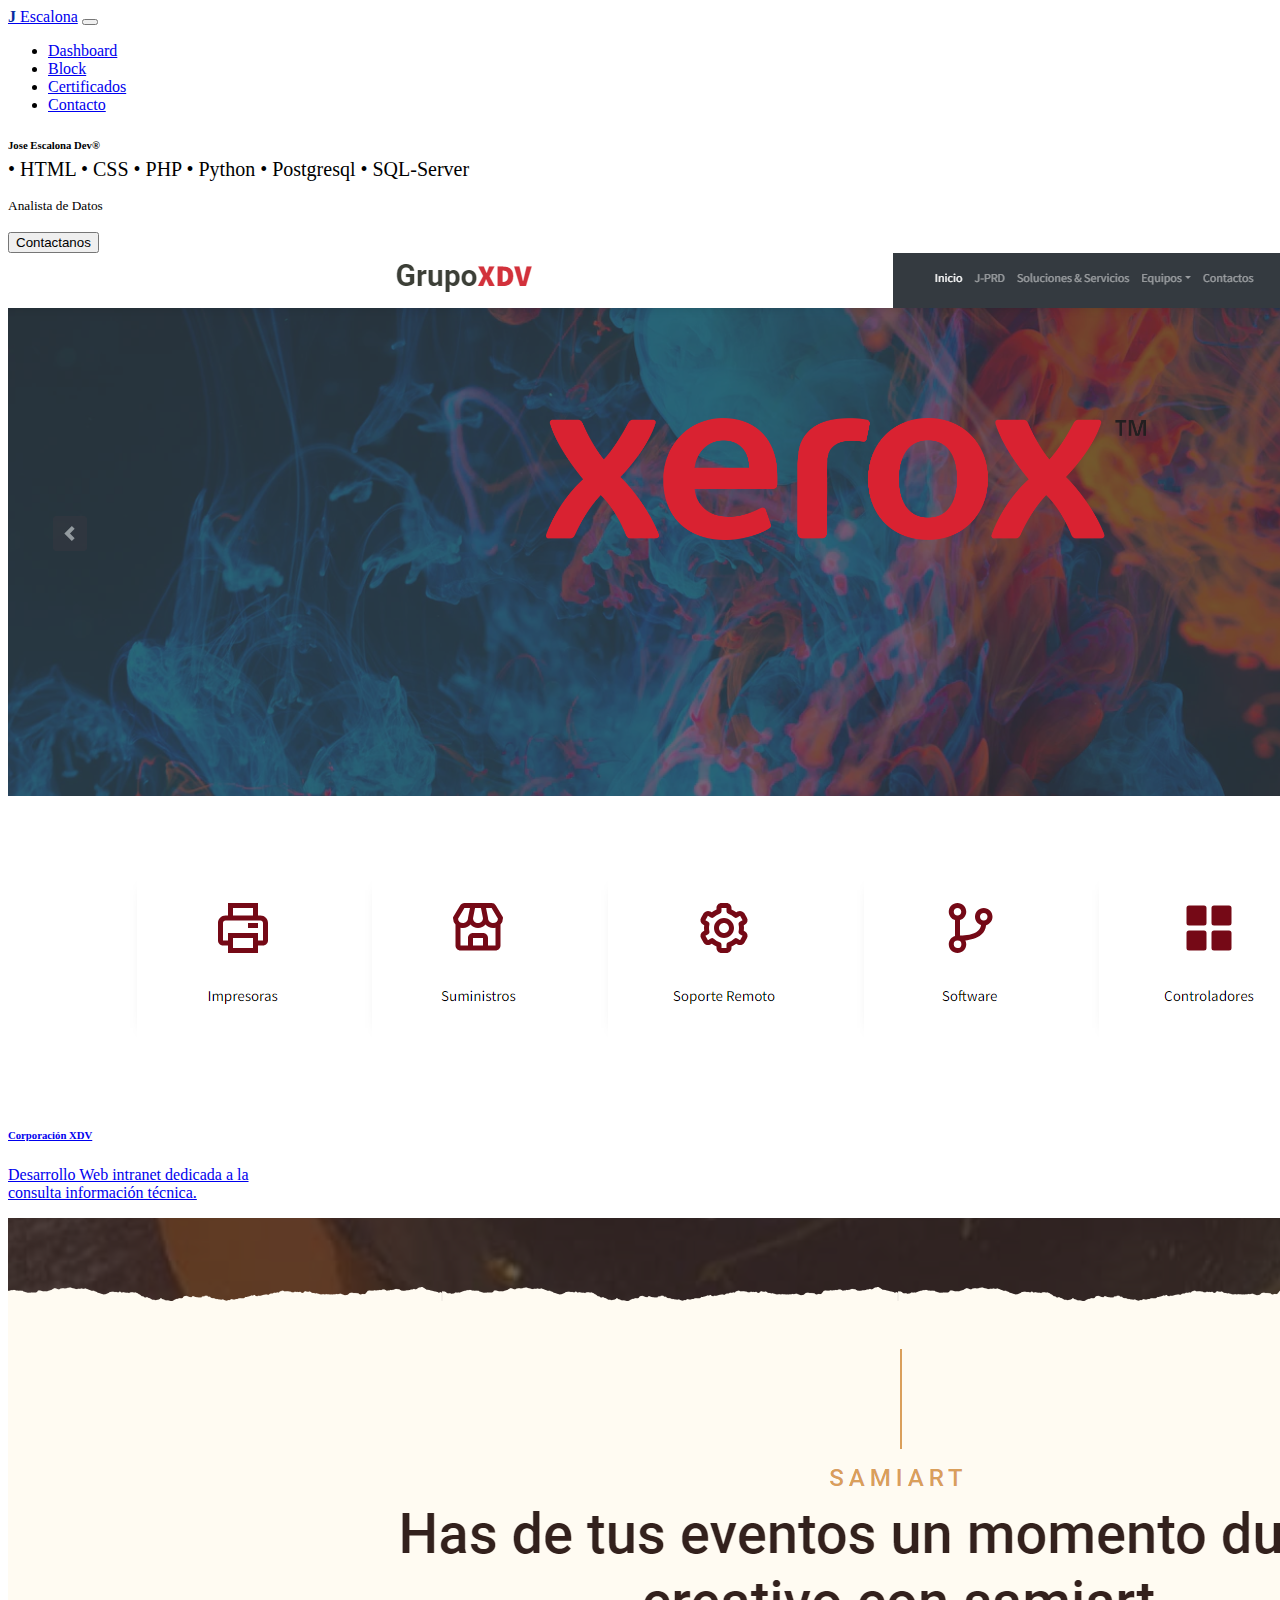
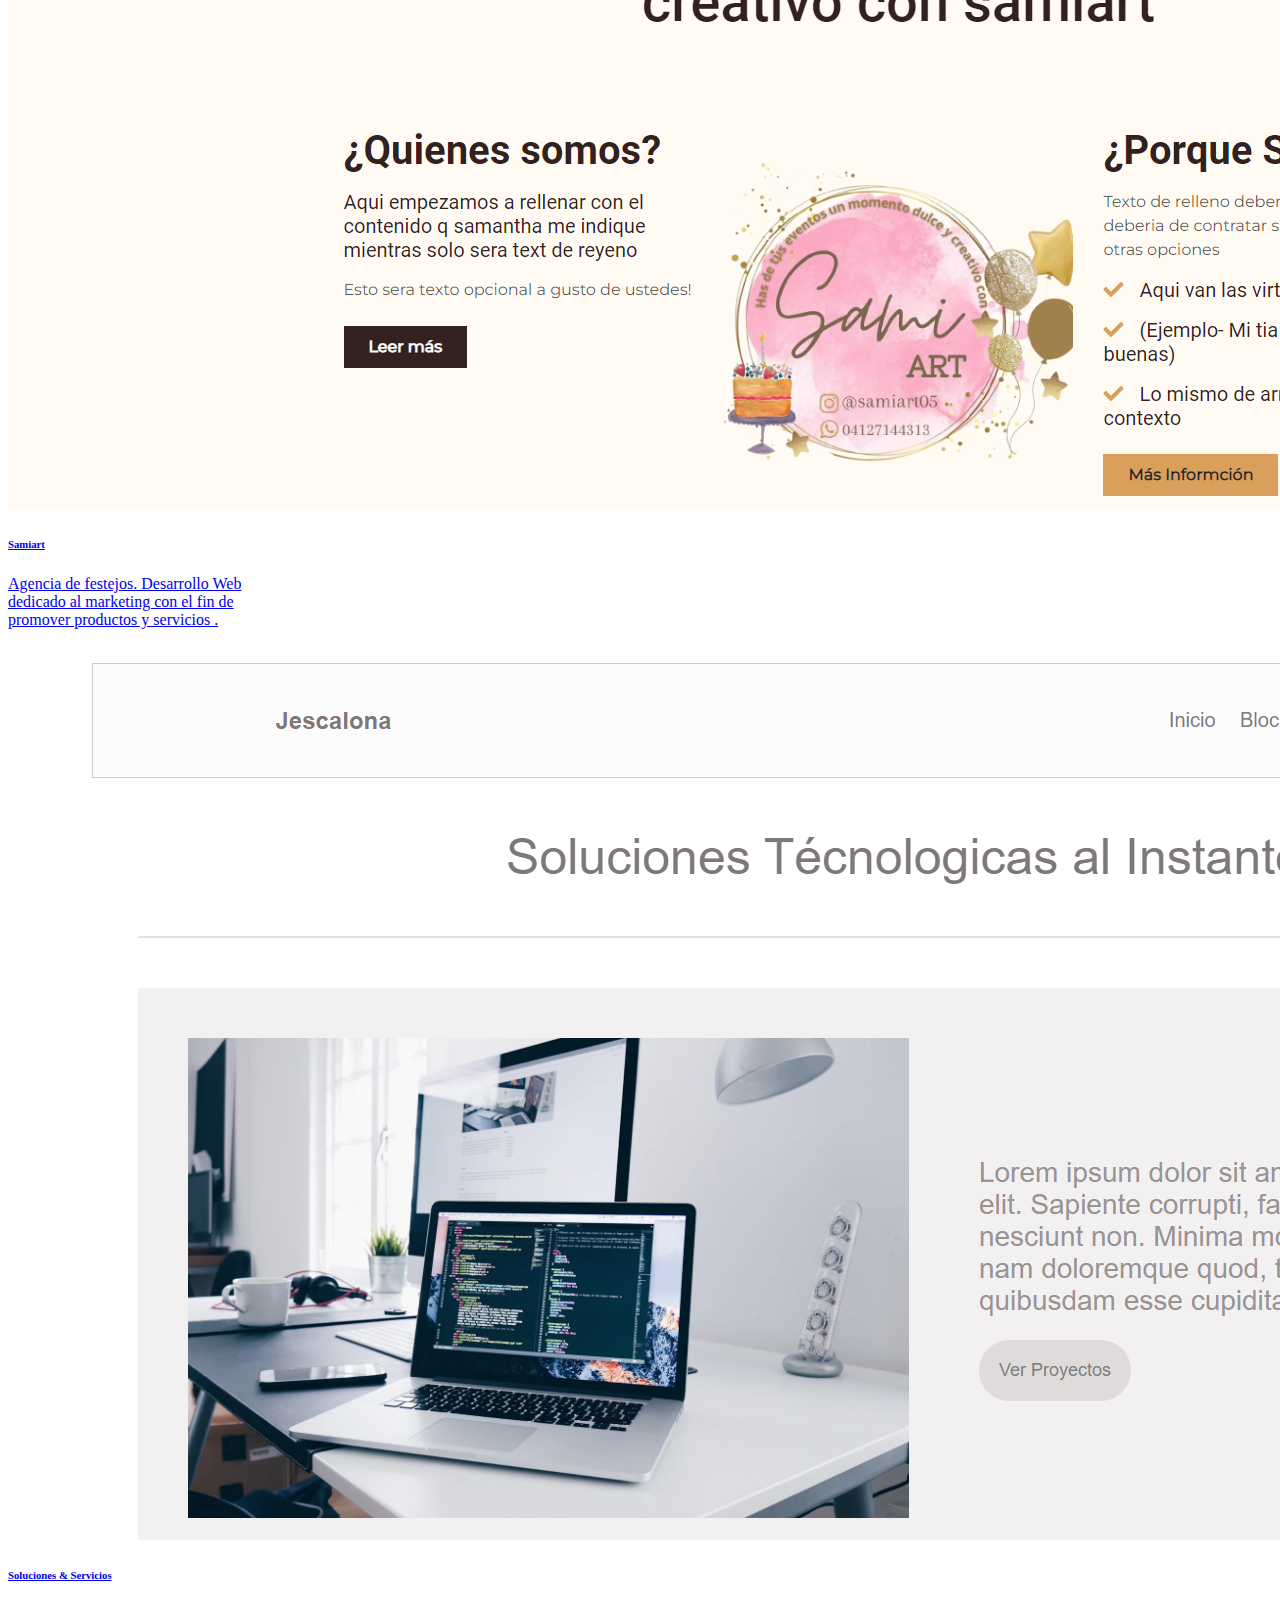
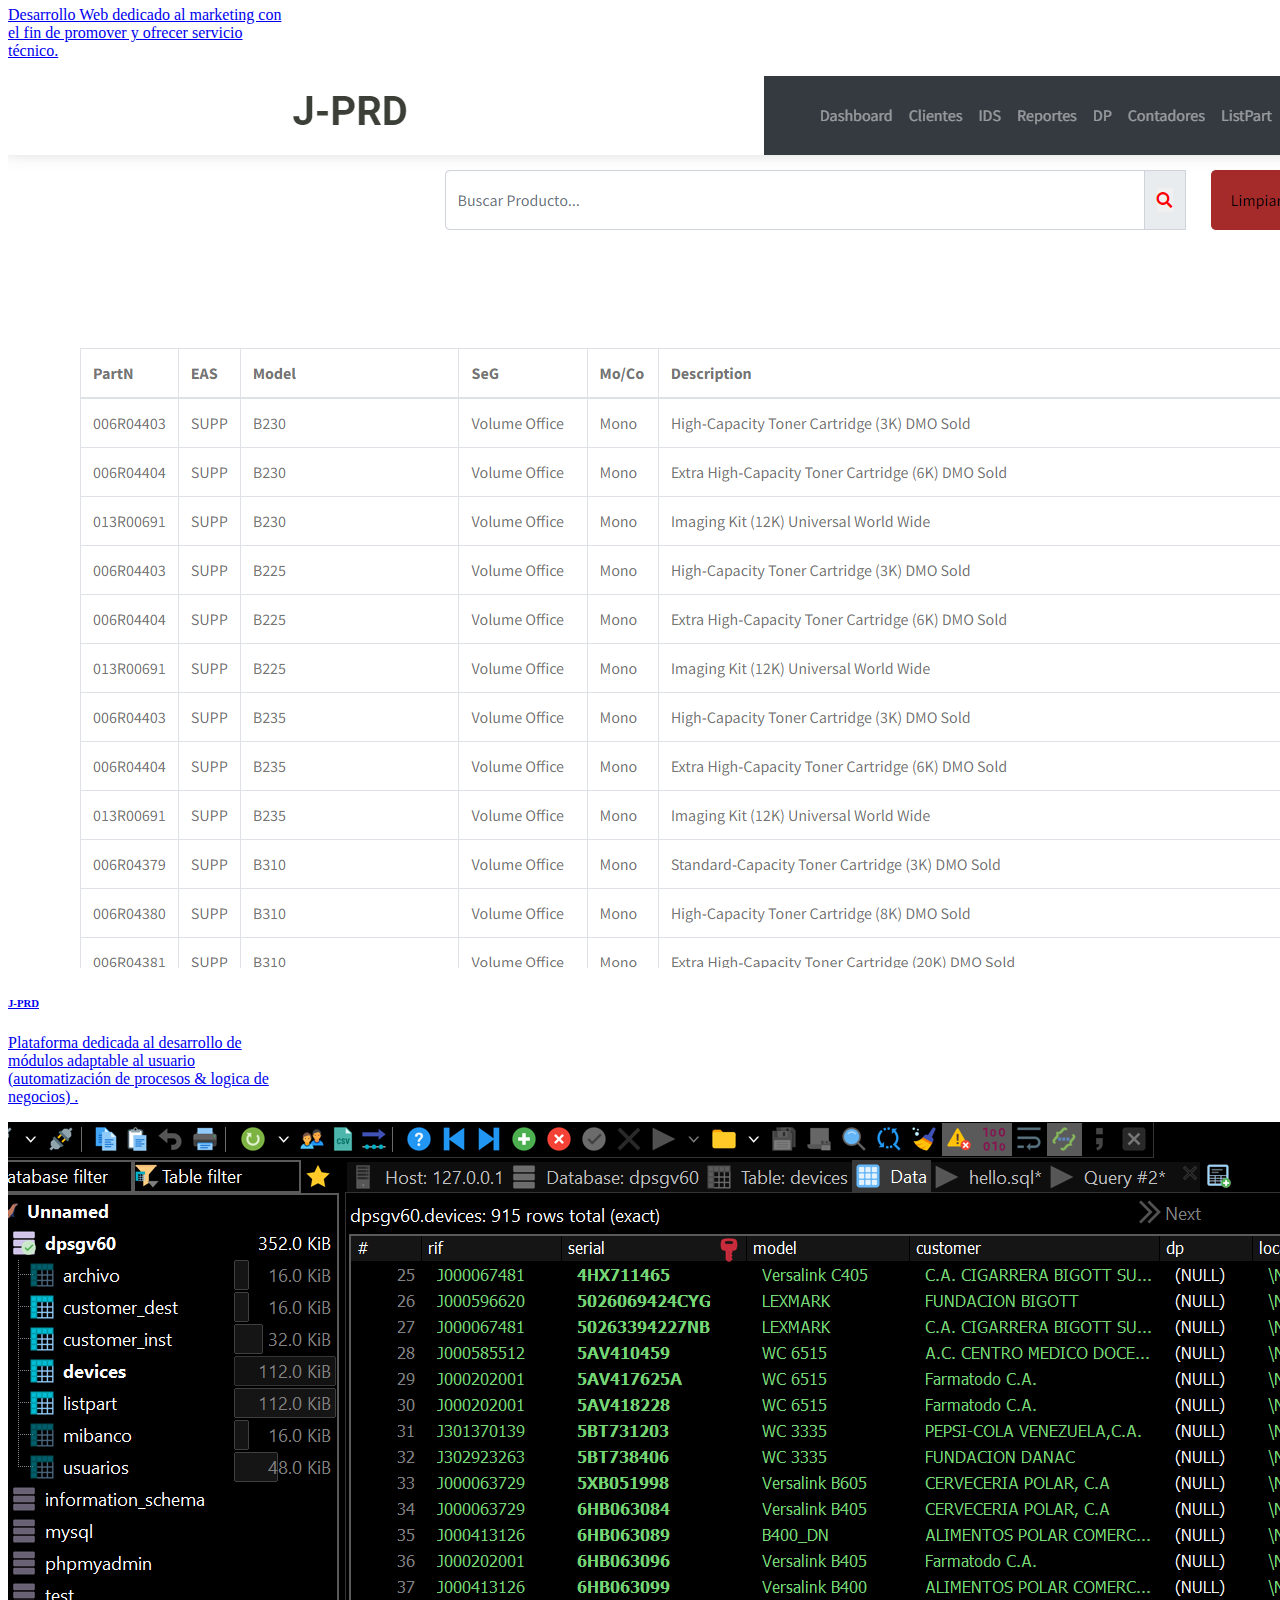
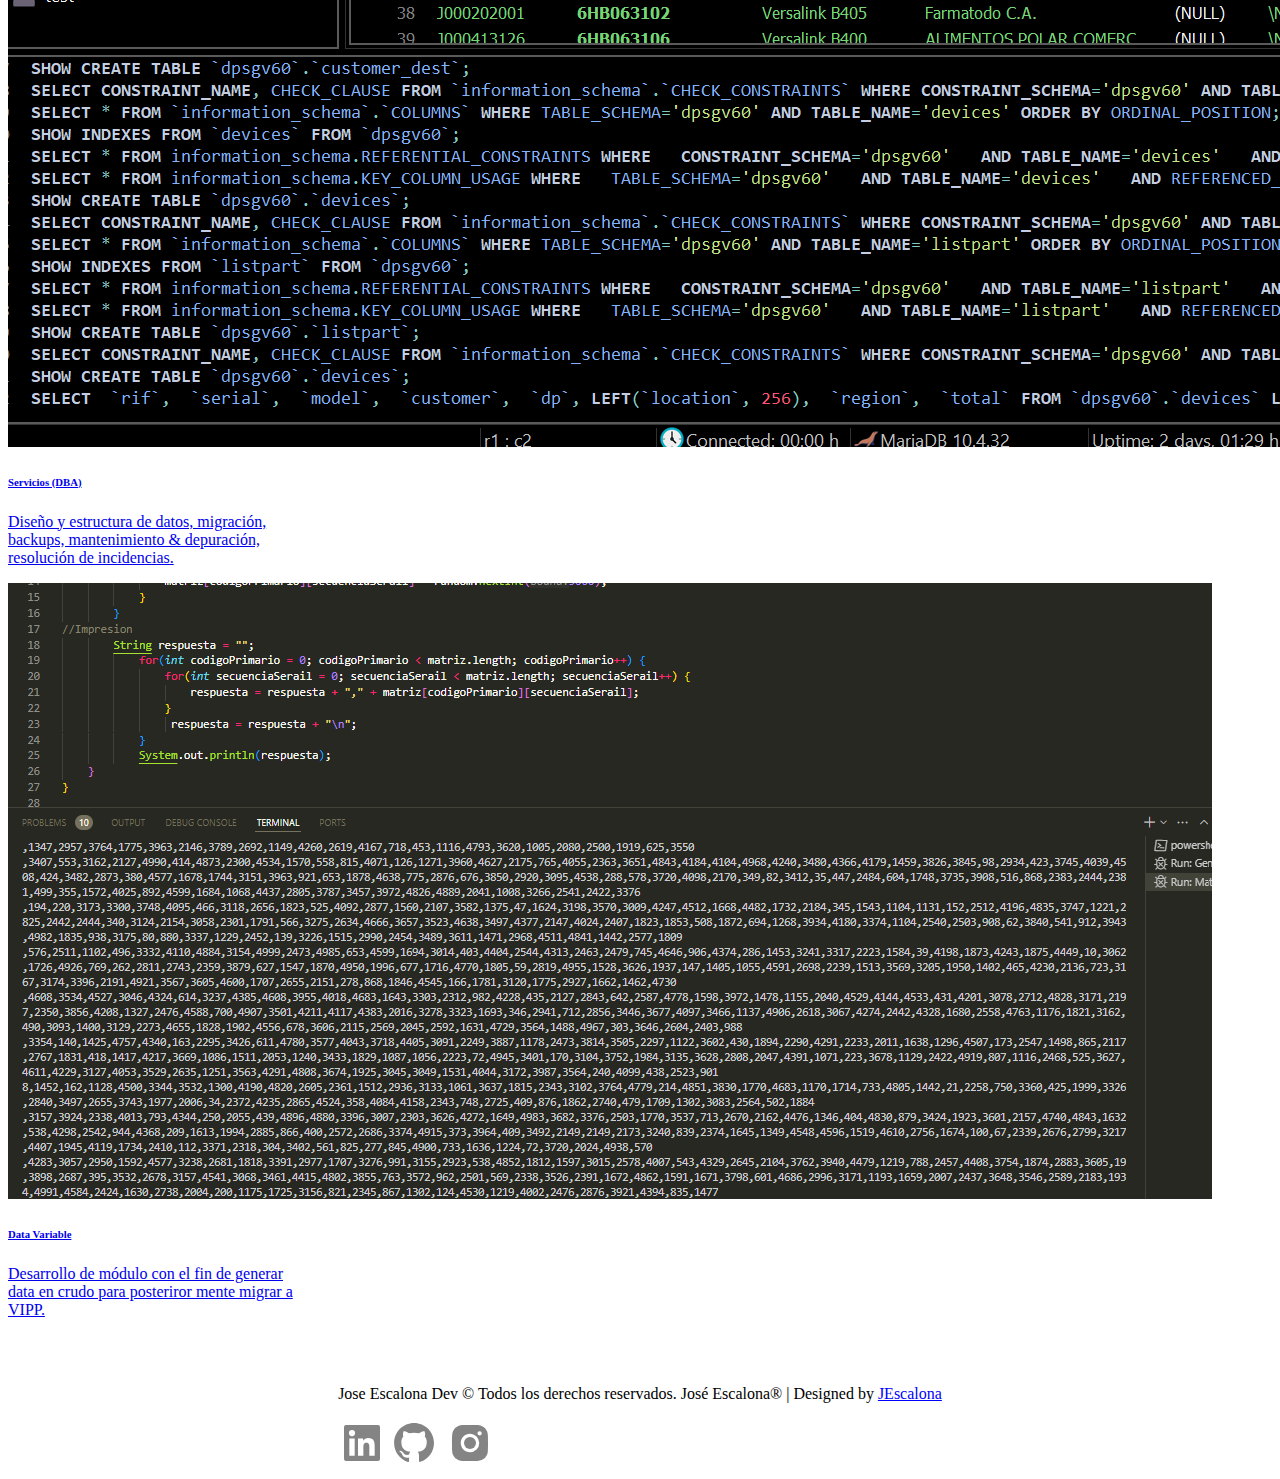
==== block.html @ 9c015386 "new" ====
<!DOCTYPE html>
<html lang="en">
<head>
    <meta charset="UTF-8">
    <meta name="viewport" content="width=device-width, initial-scale=1.0">
    <link href='https://unpkg.com/boxicons@2.1.4/css/boxicons.min.css' rel='stylesheet'>
    <link rel="stylesheet" href="/css/style.css">

    <title>Block</title>
</head>

<body data-spy="scroll" data-target=".navbar" data-offset="40" id="home">
    
        <!-- Page Navbar -->
        <nav id="scrollspy" class="navbar page-navbar navbar-light navbar-expand-md fixed-top" data-spy="affix" data-offset-top="20">
            <div class="container">
                <a class="navbar-brand" href="/index.html"><strong style="color: #082ca2;">J</strong> <span class="text-dark">Escalona</span></a>
                <button class="navbar-toggler" type="button" data-toggle="collapse" data-target="#navbarSupportedContent" aria-controls="navbarSupportedContent" aria-expanded="false" aria-label="Toggle navigation">
                    <span class="navbar-toggler-icon"></span>
                </button>

                <div class="collapse navbar-collapse" id="navbarSupportedContent">
                    <ul class="navbar-nav ml-auto">
                        <li class="nav-item">
                            <a class="nav-link" href="/index.html">Dashboard</a>
                        </li>
                        <li class="nav-item">
                            <a class="nav-link" href="/block.html">Block</a>
                        </li>
                        <li class="nav-item">
                            <a class="nav-link" href="certificados.html">Certificados</a>
                        </li>
                        <li class="nav-item">
                            <a class="nav-link" href="/contacto.php">Contacto</a>
                        </li>
                        
                    </ul>
                </div>
            </div>
        </nav><!-- End of Page Navbar -->   

        <!-- Page Header -->
        <header id="home" class="header">
            <div class="overlay"></div>
            <div class="header-content">
                <h6>Jose Escalona Dev®</h6> 
                <p style="font-size: 20px; margin-top: -18px; margin-bottom: 15px;">• HTML • CSS • PHP • Python • Postgresql • SQL-Server </p>
                    <small>Analista de Datos</small>
                    <br>
                    <br>
                <a href="/contacto.html"><button class="btn btn-outline-light">Contactanos</button></a>
            </div>      
        </header><!-- End of Page Header -->   




        <!--SATRT BLOCK-->
            <div class="container-block">
                <div class="container pt-5 pb-3">                    
                        <div class="row">

                        <div class="card" style="width: 18rem;">
                            <a href="/block/xdv-cor.html">
                                <img src="/IMG/xdv.png" class="card-img-top" alt="...">
                                <div class="card-body">
                                    <h6>Corporación XDV</h6>
                                    <p class="card-text">Desarrollo Web intranet dedicada a la consulta información  técnica. </p>
                                </div>
                            </a>
                        </div>

                        <div style="margin-left: 35px;" class="\t"></div>
                        
                        <div class="card" style="width: 18rem;">
                            <a href="/block/SAMIART.HTML">
                                <img src="/IMG/samiart.png" class="card-img-top" alt="...">
                                <div class="card-body">
                                    <h6>Samiart</h6>
                                    <p class="card-text">Agencia de festejos. Desarrollo Web dedicado al marketing con el fin de promover productos y servicios .</p>
                                </div>
                            </a>
                        </div>

                        <div style="margin-left: 35px;" class="\t"></div>

                        <div class="card" style="width: 18rem;">
                            <a href="/block/SS.html">
                                <img src="/IMG/SOLUCIONES.png" class="card-img-top" alt="...">
                                <div class="card-body">
                                    <h6>Soluciones & Servicios</h6>
                                    <p class="card-text">Desarrollo Web dedicado al marketing con el fin de promover y ofrecer servicio técnico.</p>
                                </div>
                            </a>
                        </div>

                        <div style="margin-left: 35px;" class="\t"></div>

                        <div class="mt-5">
                        <div class="card" style="width: 18rem;">
                            <a href="/block/J-PRD.HTML">
                                <img src="/IMG/j-prd.png" class="card-img-top" alt="...">
                                <div class="card-body">
                                    <h6>J-PRD</h6>
                                    <p class="card-text">Plataforma dedicada al desarrollo de módulos adaptable al usuario (automatización de procesos & logica de negocios) .</p>
                                </div>
                            </a>
                            </div>
                        </div>

                        <div style="margin-left: 35px;" class="\t"></div>
                        
                        <div class="mt-5">
                            <a href="/block/DBA.html">
                                <div class="card" style="width: 18rem;">
                                    <img src="/IMG/migracion-db.png" class="card-img-top" alt="...">
                                    <div class="card-body">
                                        <h6>Servicios (DBA)</h6>
                                        <p class="card-text">Diseño y estructura de datos, migración, backups, mantenimiento & depuración, resolución de incidencias.</p>
                                    </div>
                                </div>
                            </a>
                        </div>

                        <div style="margin-left: 35px;" class="\t"></div>
                        
                        <div class="mt-5">
                            <a href="#">
                                <div class="card" style="width: 18rem;">
                                    <img src="/IMG/data.png" class="card-img-top" alt="...">
                                    <div class="card-body">
                                        <h6>Data Variable</h6>
                                        <p class="card-text">Desarrollo de módulo con el fin de generar data en crudo para posteriror mente migrar a VIPP.</p>
                                    </div>
                                </div>
                            </a>
                        </div>

                       
                        
                </div>
            </div>
        </div>
        
        <!--END BLOCK-->

















        <!--START FOOTER-->
        <div class="container-fluid" style="display: flex; justify-content: center; margin-top: 50px;">
            <div class="row">
                <div class="">
                    <p style="color: black;" class="m-0">Jose Escalona Dev
                        &copy;  Todos los derechos reservados. José Escalona® | Designed by <a href="#" style="color: blue;">JEscalona</a>
                    </p>
                    <div class="linear"></div>
                    <div class="icons">
                        <a href="https://www.linkedin.com/public-profile/settings"><img src="/IMG/linkdin.svg" alt=""></a>
                        <a href="https://github.com/jascalona"><img src="/IMG/github.svg" alt=""></a>
                        <a href="https://wa.me/4129854529?text=Hola,%20Me%20Intersa!"><img src="/img/whatsapp.svg" alt=""></a>
                        <a href="https://www.instagram.com/abrahamescalona.84?igsh=MTg2YWQ1ODh6bWt6NA=="><img src="/IMG/intagram.svg" alt=""></a>
                    </div>

                </div>
            </div>
        </div>
        <!--START FOOTER-->


    
    
    
    
            <script src="/JS/vendors/jquery/jquery-3.4.1.js"></script>
            <script src="/JS/vendors/bootstrap/bootstrap.bundle.js"></script>
            <script src="/JS/vendors/bootstrap/bootstrap.affix.js"></script>
            <script src="/JS/main.js"></script>
       
    </body>
    </html>
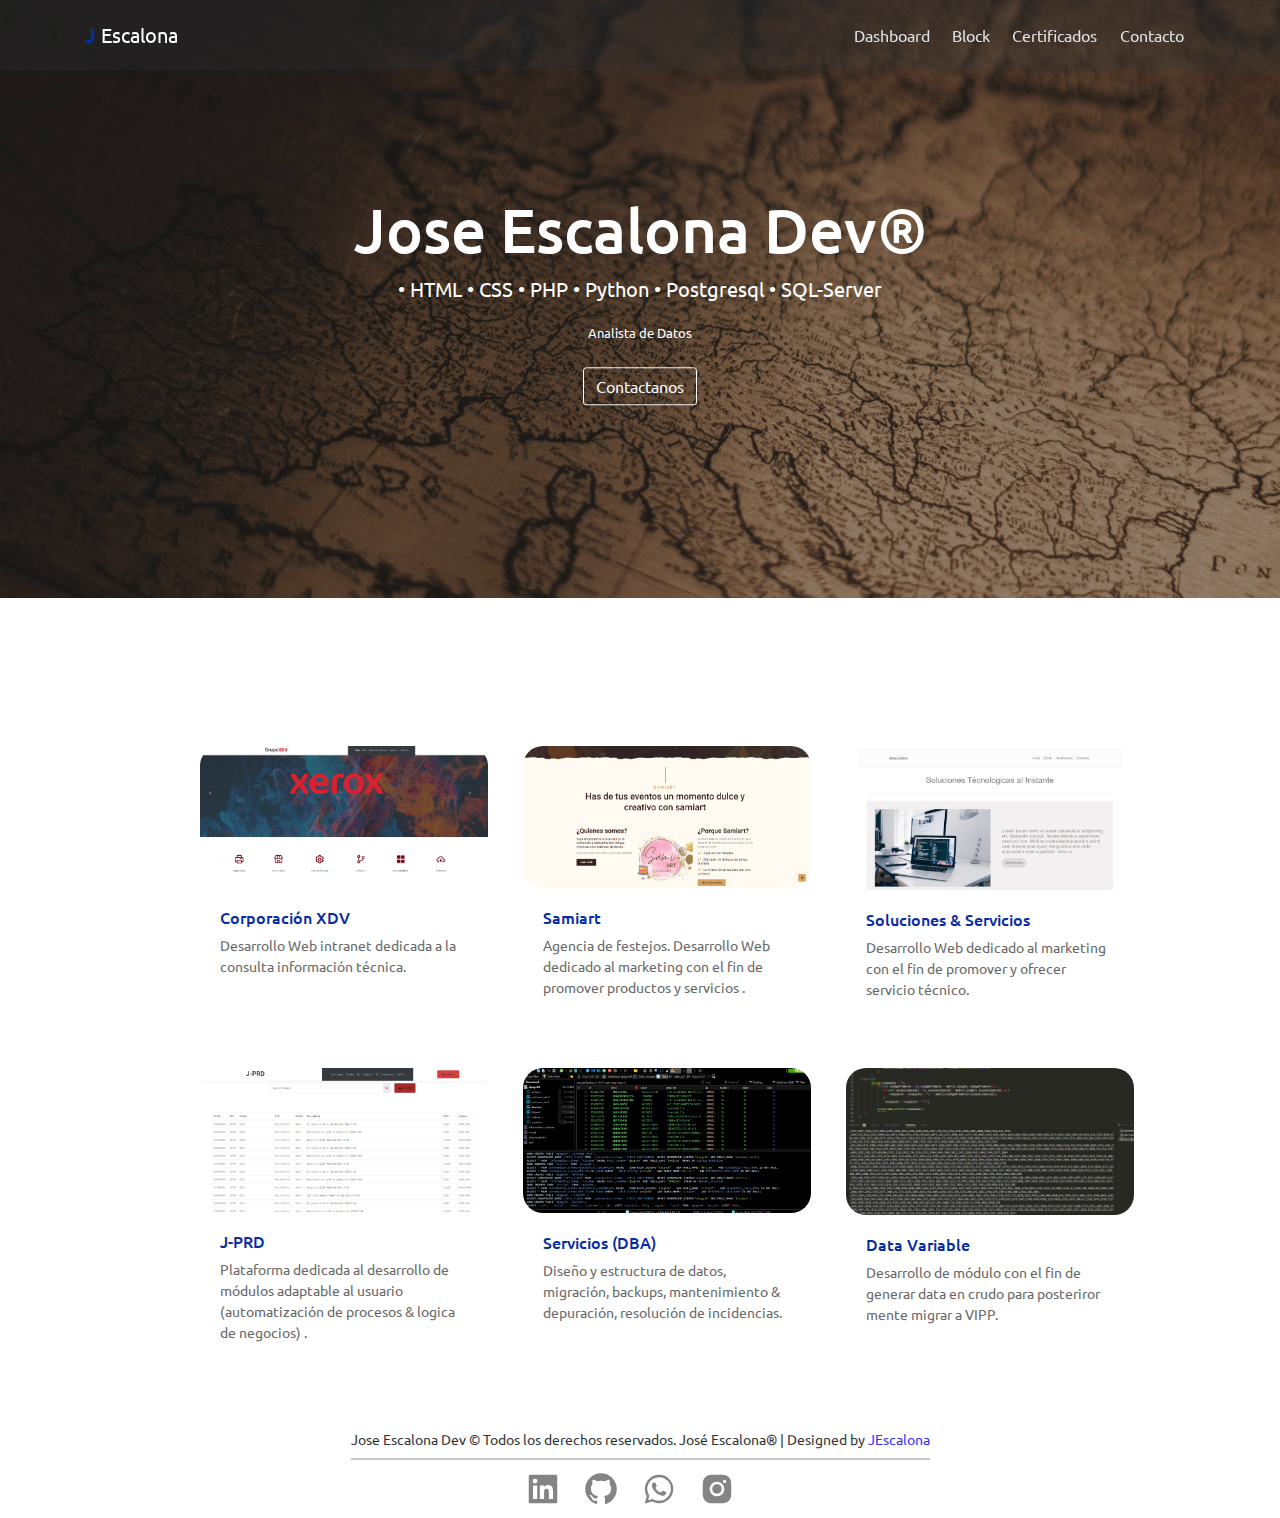
==== commit 27bb3a3c: "new" ====
--- a/block.html
+++ b/block.html
@@ -4,7 +4,7 @@
     <meta charset="UTF-8">
     <meta name="viewport" content="width=device-width, initial-scale=1.0">
     <link href='https://unpkg.com/boxicons@2.1.4/css/boxicons.min.css' rel='stylesheet'>
-    <link rel="stylesheet" href="/css/style.css">
+    <link rel="stylesheet" href="CSS/style.css">
 
     <title>Block</title>
 </head>
@@ -48,7 +48,7 @@
                     <small>Analista de Datos</small>
                     <br>
                     <br>
-                <a href="/contacto.html"><button class="btn btn-outline-light">Contactanos</button></a>
+                <a href="/contacto.php"><button class="btn btn-outline-light">Contactanos</button></a>
             </div>      
         </header><!-- End of Page Header -->   
 
@@ -171,7 +171,7 @@
                     <div class="icons">
                         <a href="https://www.linkedin.com/public-profile/settings"><img src="/IMG/linkdin.svg" alt=""></a>
                         <a href="https://github.com/jascalona"><img src="/IMG/github.svg" alt=""></a>
-                        <a href="https://wa.me/4129854529?text=Hola,%20Me%20Intersa!"><img src="/img/whatsapp.svg" alt=""></a>
+                        <a href="https://wa.me/4129854529?text=Hola,%20Me%20Intersa!"><img src="IMG/whatsapp.svg" alt=""></a>
                         <a href="https://www.instagram.com/abrahamescalona.84?igsh=MTg2YWQ1ODh6bWt6NA=="><img src="/IMG/intagram.svg" alt=""></a>
                     </div>
 
--- a/CSS/style.css
+++ b/CSS/style.css
@@ -0,0 +1,11623 @@
+
+@charset "UTF-8";
+@import url("https://fonts.googleapis.com/css?family=Ubuntu:300,300i,400,400i,500,500i,700,700i&display=swap");
+:root {
+  --blue: #79A9F5;
+  --indigo: #C45F90;
+  --purple: #A16AE8;
+  --pink: #FC8BC0;
+  --red: #F85C70;
+  --orange: #FF8882;
+  --yellow: #FAD02C;
+  --green: #A3C14A;
+  --teal: #20c997;
+  --cyan: #47D8E0;
+  --white: #fff;
+  --gray: #6c757d;
+  --gray-dark: #343a40;
+  --primary: #082ca2;
+  --secondary: #6c757d;
+  --success: #A3C14A;
+  --info: #47D8E0;
+  --warning: #FF8882;
+  --danger: #F85C70;
+  --light: #f8f9fa;
+  --dark: #343a40;
+  --breakpoint-xs: 0;
+  --breakpoint-sm: 576px;
+  --breakpoint-md: 768px;
+  --breakpoint-lg: 992px;
+  --breakpoint-xl: 1200px;
+  --font-family-sans-serif: "Ubuntu", sans-serif;
+  --font-family-monospace: SFMono-Regular, Menlo, Monaco, Consolas, "Liberation Mono", "Courier New", monospace;
+}
+
+*,
+*::before,
+*::after {
+  box-sizing: border-box;
+}
+
+html {
+  font-family: sans-serif;
+  line-height: 1.15;
+  -webkit-text-size-adjust: 100%;
+  -webkit-tap-highlight-color: rgba(0, 0, 0, 0);
+}
+
+article, aside, figcaption, figure, footer, header, hgroup, main, nav, section {
+  display: block;
+}
+
+body {
+  margin: 0;
+  font-family: "Ubuntu", sans-serif;
+  font-size: 1rem;
+  font-weight: 400;
+  line-height: 1.5;
+  color: #495057;
+  text-align: left;
+  background-color: #fff;
+}
+
+[tabindex="-1"]:focus {
+  outline: 0 !important;
+}
+
+hr {
+  box-sizing: content-box;
+  height: 0;
+  overflow: visible;
+}
+
+h1, h2, h3, h4, h5, h6 {
+  margin-top: 0;
+  margin-bottom: 0.5rem;
+}
+
+p {
+  margin-top: 0;
+  margin-bottom: 1rem;
+}
+
+abbr[title],
+abbr[data-original-title] {
+  text-decoration: underline;
+  -webkit-text-decoration: underline dotted;
+          text-decoration: underline dotted;
+  cursor: help;
+  border-bottom: 0;
+  -webkit-text-decoration-skip-ink: none;
+          text-decoration-skip-ink: none;
+}
+
+address {
+  margin-bottom: 1rem;
+  font-style: normal;
+  line-height: inherit;
+}
+
+ol,
+ul,
+dl {
+  margin-top: 0;
+  margin-bottom: 1rem;
+}
+
+ol ol,
+ul ul,
+ol ul,
+ul ol {
+  margin-bottom: 0;
+}
+
+dt {
+  font-weight: 700;
+}
+
+dd {
+  margin-bottom: .5rem;
+  margin-left: 0;
+}
+
+blockquote {
+  margin: 0 0 1rem;
+}
+
+b,
+strong {
+  font-weight: bolder;
+}
+
+small {
+  font-size: 80%;
+}
+
+sub,
+sup {
+  position: relative;
+  font-size: 75%;
+  line-height: 0;
+  vertical-align: baseline;
+}
+
+sub {
+  bottom: -.25em;
+}
+
+sup {
+  top: -.5em;
+}
+
+a {
+  color: #082ca2;
+  text-decoration: none;
+  background-color: transparent;
+}
+
+a:hover {
+  color: #082ca2;
+  text-decoration: none;
+}
+
+a:not([href]):not([tabindex]) {
+  color: inherit;
+  text-decoration: none;
+}
+
+a:not([href]):not([tabindex]):hover, a:not([href]):not([tabindex]):focus {
+  color: inherit;
+  text-decoration: none;
+}
+
+a:not([href]):not([tabindex]):focus {
+  outline: 0;
+}
+
+pre,
+code,
+kbd,
+samp {
+  font-family: SFMono-Regular, Menlo, Monaco, Consolas, "Liberation Mono", "Courier New", monospace;
+  font-size: 1em;
+}
+
+pre {
+  margin-top: 0;
+  margin-bottom: 1rem;
+  overflow: auto;
+}
+
+figure {
+  margin: 0 0 1rem;
+}
+
+img {
+  vertical-align: middle;
+  border-style: none;
+}
+
+svg {
+  overflow: hidden;
+  vertical-align: middle;
+}
+
+table {
+  border-collapse: collapse;
+}
+
+caption {
+  padding-top: 0.75rem;
+  padding-bottom: 0.75rem;
+  color: #adb5bd;
+  text-align: left;
+  caption-side: bottom;
+}
+
+th {
+  text-align: inherit;
+}
+
+label {
+  display: inline-block;
+  margin-bottom: 0.5rem;
+}
+
+button {
+  border-radius: 0;
+}
+
+button:focus {
+  outline: 1px dotted;
+  outline: 5px auto -webkit-focus-ring-color;
+}
+
+input,
+button,
+select,
+optgroup,
+textarea {
+  margin: 0;
+  font-family: inherit;
+  font-size: inherit;
+  line-height: inherit;
+}
+
+button,
+input {
+  overflow: visible;
+}
+
+button,
+select {
+  text-transform: none;
+}
+
+select {
+  word-wrap: normal;
+}
+
+button,
+[type="button"],
+[type="reset"],
+[type="submit"] {
+  -webkit-appearance: button;
+}
+
+button:not(:disabled),
+[type="button"]:not(:disabled),
+[type="reset"]:not(:disabled),
+[type="submit"]:not(:disabled) {
+  cursor: pointer;
+}
+
+button::-moz-focus-inner,
+[type="button"]::-moz-focus-inner,
+[type="reset"]::-moz-focus-inner,
+[type="submit"]::-moz-focus-inner {
+  padding: 0;
+  border-style: none;
+}
+
+input[type="radio"],
+input[type="checkbox"] {
+  box-sizing: border-box;
+  padding: 0;
+}
+
+input[type="date"],
+input[type="time"],
+input[type="datetime-local"],
+input[type="month"] {
+  -webkit-appearance: listbox;
+}
+
+textarea {
+  overflow: auto;
+  resize: vertical;
+}
+
+fieldset {
+  min-width: 0;
+  padding: 0;
+  margin: 0;
+  border: 0;
+}
+
+legend {
+  display: block;
+  width: 100%;
+  max-width: 100%;
+  padding: 0;
+  margin-bottom: .5rem;
+  font-size: 1.5rem;
+  line-height: inherit;
+  color: inherit;
+  white-space: normal;
+}
+
+progress {
+  vertical-align: baseline;
+}
+
+[type="number"]::-webkit-inner-spin-button,
+[type="number"]::-webkit-outer-spin-button {
+  height: auto;
+}
+
+[type="search"] {
+  outline-offset: -2px;
+  -webkit-appearance: none;
+}
+
+[type="search"]::-webkit-search-decoration {
+  -webkit-appearance: none;
+}
+
+::-webkit-file-upload-button {
+  font: inherit;
+  -webkit-appearance: button;
+}
+
+output {
+  display: inline-block;
+}
+
+summary {
+  display: list-item;
+  cursor: pointer;
+}
+
+template {
+  display: none;
+}
+
+[hidden] {
+  display: none !important;
+}
+
+h1, h2, h3, h4, h5, h6,
+.h1, .h2, .h3, .h4, .h5, .h6 {
+  margin-bottom: 0.5rem;
+  font-weight: 500;
+  line-height: 1.2;
+}
+
+h1, .h1 {
+  font-size: 3rem;
+}
+
+h2, .h2 {
+  font-size: 2.5rem;
+}
+
+h3, .h3 {
+  font-size: 1.85rem;
+}
+
+h4, .h4 {
+  font-size: 1.6rem;
+}
+
+h5, .h5 {
+  font-size: 1.3rem;
+}
+
+h6, .h6 {
+  font-size: 1rem;
+}
+
+.lead {
+  font-size: 1.25rem;
+  font-weight: 300;
+}
+
+.display-1 {
+  font-size: 6rem;
+  font-weight: 300;
+  line-height: 1.2;
+}
+
+.display-2 {
+  font-size: 5.5rem;
+  font-weight: 300;
+  line-height: 1.2;
+}
+
+.display-3 {
+  font-size: 4.5rem;
+  font-weight: 300;
+  line-height: 1.2;
+}
+
+.display-4 {
+  font-size: 3.5rem;
+  font-weight: 300;
+  line-height: 1.2;
+}
+
+hr {
+  margin-top: 1rem;
+  margin-bottom: 1rem;
+  border: 0;
+  border-top: 1px solid rgba(255, 255, 255, 0.1);
+}
+
+small,
+.small {
+  font-size: 80%;
+  font-weight: 400;
+}
+
+mark,
+.mark {
+  padding: 0.2em;
+  background-color: #fcf8e3;
+}
+
+.list-unstyled {
+  padding-left: 0;
+  list-style: none;
+}
+
+.list-inline {
+  padding-left: 0;
+  list-style: none;
+}
+
+.list-inline-item {
+  display: inline-block;
+}
+
+.list-inline-item:not(:last-child) {
+  margin-right: 0.5rem;
+}
+
+.initialism {
+  font-size: 90%;
+  text-transform: uppercase;
+}
+
+.blockquote {
+  margin-bottom: 1rem;
+  font-size: 1.25rem;
+}
+
+.blockquote-footer {
+  display: block;
+  font-size: 80%;
+  color: #6c757d;
+}
+
+.blockquote-footer::before {
+  content: "\2014\00A0";
+}
+
+.img-fluid {
+  max-width: 100%;
+  height: auto;
+}
+
+.img-thumbnail {
+  padding: 0.25rem;
+  background-color: #fff;
+  border: 1px solid #dee2e6;
+  border-radius: 0.2rem;
+  max-width: 100%;
+  height: auto;
+}
+
+.figure {
+  display: inline-block;
+}
+
+.figure-img {
+  margin-bottom: 0.5rem;
+  line-height: 1;
+}
+
+.figure-caption {
+  font-size: 90%;
+  color: #6c757d;
+}
+
+code {
+  font-size: 87.5%;
+  color: #FC8BC0;
+  word-break: break-word;
+}
+
+a > code {
+  color: inherit;
+}
+
+kbd {
+  padding: 0.2rem 0.4rem;
+  font-size: 87.5%;
+  color: #fff;
+  background-color: #212529;
+  border-radius: 0.1rem;
+}
+
+kbd kbd {
+  padding: 0;
+  font-size: 100%;
+  font-weight: 700;
+}
+
+pre {
+  display: block;
+  font-size: 87.5%;
+  color: #fbdb5e;
+}
+
+pre code {
+  font-size: inherit;
+  color: inherit;
+  word-break: normal;
+}
+
+.pre-scrollable {
+  max-height: 300px;
+  overflow-y: scroll;
+}
+
+.container {
+  width: 100%;
+  padding-right: 15px;
+  padding-left: 15px;
+  margin-right: auto;
+  margin-left: auto;
+}
+
+@media (min-width: 576px) {
+  .container {
+    max-width: 540px;
+  }
+}
+
+@media (min-width: 768px) {
+  .container {
+    max-width: 720px;
+  }
+}
+
+@media (min-width: 992px) {
+  .container {
+    max-width: 960px;
+  }
+}
+
+@media (min-width: 1200px) {
+  .container {
+    max-width: 1140px;
+  }
+}
+
+.container-fluid {
+  width: 100%;
+  padding-right: 15px;
+  padding-left: 15px;
+  margin-right: auto;
+  margin-left: auto;
+}
+
+.row {
+  display: -webkit-box;
+  display: -webkit-flex;
+  display: -ms-flexbox;
+  display: flex;
+  -webkit-flex-wrap: wrap;
+      -ms-flex-wrap: wrap;
+          flex-wrap: wrap;
+  margin-right: -15px;
+  margin-left: -15px;
+}
+
+.no-gutters {
+  margin-right: 0;
+  margin-left: 0;
+}
+
+.no-gutters > .col,
+.no-gutters > [class*="col-"] {
+  padding-right: 0;
+  padding-left: 0;
+}
+
+.col-1, .col-2, .col-3, .col-4, .col-5, .col-6, .col-7, .col-8, .col-9, .col-10, .col-11, .col-12, .col,
+.col-auto, .col-sm-1, .col-sm-2, .col-sm-3, .col-sm-4, .col-sm-5, .col-sm-6, .col-sm-7, .col-sm-8, .col-sm-9, .col-sm-10, .col-sm-11, .col-sm-12, .col-sm,
+.col-sm-auto, .col-md-1, .col-md-2, .col-md-3, .col-md-4, .col-md-5, .col-md-6, .col-md-7, .col-md-8, .col-md-9, .col-md-10, .col-md-11, .col-md-12, .col-md,
+.col-md-auto, .col-lg-1, .col-lg-2, .col-lg-3, .col-lg-4, .col-lg-5, .col-lg-6, .col-lg-7, .col-lg-8, .col-lg-9, .col-lg-10, .col-lg-11, .col-lg-12, .col-lg,
+.col-lg-auto, .col-xl-1, .col-xl-2, .col-xl-3, .col-xl-4, .col-xl-5, .col-xl-6, .col-xl-7, .col-xl-8, .col-xl-9, .col-xl-10, .col-xl-11, .col-xl-12, .col-xl,
+.col-xl-auto {
+  position: relative;
+  width: 100%;
+  padding-right: 15px;
+  padding-left: 15px;
+}
+
+.col {
+  -webkit-flex-basis: 0;
+      -ms-flex-preferred-size: 0;
+          flex-basis: 0;
+  -webkit-box-flex: 1;
+  -webkit-flex-grow: 1;
+      -ms-flex-positive: 1;
+          flex-grow: 1;
+  max-width: 100%;
+}
+
+.col-auto {
+  -webkit-box-flex: 0;
+  -webkit-flex: 0 0 auto;
+      -ms-flex: 0 0 auto;
+          flex: 0 0 auto;
+  width: auto;
+  max-width: 100%;
+}
+
+.col-1 {
+  -webkit-box-flex: 0;
+  -webkit-flex: 0 0 8.33333%;
+      -ms-flex: 0 0 8.33333%;
+          flex: 0 0 8.33333%;
+  max-width: 8.33333%;
+}
+
+.col-2 {
+  -webkit-box-flex: 0;
+  -webkit-flex: 0 0 16.66667%;
+      -ms-flex: 0 0 16.66667%;
+          flex: 0 0 16.66667%;
+  max-width: 16.66667%;
+}
+
+.col-3 {
+  -webkit-box-flex: 0;
+  -webkit-flex: 0 0 25%;
+      -ms-flex: 0 0 25%;
+          flex: 0 0 25%;
+  max-width: 25%;
+}
+
+.col-4 {
+  -webkit-box-flex: 0;
+  -webkit-flex: 0 0 33.33333%;
+      -ms-flex: 0 0 33.33333%;
+          flex: 0 0 33.33333%;
+  max-width: 33.33333%;
+}
+
+.col-5 {
+  -webkit-box-flex: 0;
+  -webkit-flex: 0 0 41.66667%;
+      -ms-flex: 0 0 41.66667%;
+          flex: 0 0 41.66667%;
+  max-width: 41.66667%;
+}
+
+.col-6 {
+  -webkit-box-flex: 0;
+  -webkit-flex: 0 0 50%;
+      -ms-flex: 0 0 50%;
+          flex: 0 0 50%;
+  max-width: 50%;
+}
+
+.col-7 {
+  -webkit-box-flex: 0;
+  -webkit-flex: 0 0 58.33333%;
+      -ms-flex: 0 0 58.33333%;
+          flex: 0 0 58.33333%;
+  max-width: 58.33333%;
+}
+
+.col-8 {
+  -webkit-box-flex: 0;
+  -webkit-flex: 0 0 66.66667%;
+      -ms-flex: 0 0 66.66667%;
+          flex: 0 0 66.66667%;
+  max-width: 66.66667%;
+}
+
+.col-9 {
+  -webkit-box-flex: 0;
+  -webkit-flex: 0 0 75%;
+      -ms-flex: 0 0 75%;
+          flex: 0 0 75%;
+  max-width: 75%;
+}
+
+.col-10 {
+  -webkit-box-flex: 0;
+  -webkit-flex: 0 0 83.33333%;
+      -ms-flex: 0 0 83.33333%;
+          flex: 0 0 83.33333%;
+  max-width: 83.33333%;
+}
+
+.col-11 {
+  -webkit-box-flex: 0;
+  -webkit-flex: 0 0 91.66667%;
+      -ms-flex: 0 0 91.66667%;
+          flex: 0 0 91.66667%;
+  max-width: 91.66667%;
+}
+
+.col-12 {
+  -webkit-box-flex: 0;
+  -webkit-flex: 0 0 100%;
+      -ms-flex: 0 0 100%;
+          flex: 0 0 100%;
+  max-width: 100%;
+}
+
+.order-first {
+  -webkit-box-ordinal-group: 0;
+  -webkit-order: -1;
+      -ms-flex-order: -1;
+          order: -1;
+}
+
+.order-last {
+  -webkit-box-ordinal-group: 14;
+  -webkit-order: 13;
+      -ms-flex-order: 13;
+          order: 13;
+}
+
+.order-0 {
+  -webkit-box-ordinal-group: 1;
+  -webkit-order: 0;
+      -ms-flex-order: 0;
+          order: 0;
+}
+
+.order-1 {
+  -webkit-box-ordinal-group: 2;
+  -webkit-order: 1;
+      -ms-flex-order: 1;
+          order: 1;
+}
+
+.order-2 {
+  -webkit-box-ordinal-group: 3;
+  -webkit-order: 2;
+      -ms-flex-order: 2;
+          order: 2;
+}
+
+.order-3 {
+  -webkit-box-ordinal-group: 4;
+  -webkit-order: 3;
+      -ms-flex-order: 3;
+          order: 3;
+}
+
+.order-4 {
+  -webkit-box-ordinal-group: 5;
+  -webkit-order: 4;
+      -ms-flex-order: 4;
+          order: 4;
+}
+
+.order-5 {
+  -webkit-box-ordinal-group: 6;
+  -webkit-order: 5;
+      -ms-flex-order: 5;
+          order: 5;
+}
+
+.order-6 {
+  -webkit-box-ordinal-group: 7;
+  -webkit-order: 6;
+      -ms-flex-order: 6;
+          order: 6;
+}
+
+.order-7 {
+  -webkit-box-ordinal-group: 8;
+  -webkit-order: 7;
+      -ms-flex-order: 7;
+          order: 7;
+}
+
+.order-8 {
+  -webkit-box-ordinal-group: 9;
+  -webkit-order: 8;
+      -ms-flex-order: 8;
+          order: 8;
+}
+
+.order-9 {
+  -webkit-box-ordinal-group: 10;
+  -webkit-order: 9;
+      -ms-flex-order: 9;
+          order: 9;
+}
+
+.order-10 {
+  -webkit-box-ordinal-group: 11;
+  -webkit-order: 10;
+      -ms-flex-order: 10;
+          order: 10;
+}
+
+.order-11 {
+  -webkit-box-ordinal-group: 12;
+  -webkit-order: 11;
+      -ms-flex-order: 11;
+          order: 11;
+}
+
+.order-12 {
+  -webkit-box-ordinal-group: 13;
+  -webkit-order: 12;
+      -ms-flex-order: 12;
+          order: 12;
+}
+
+.offset-1 {
+  margin-left: 8.33333%;
+}
+
+.offset-2 {
+  margin-left: 16.66667%;
+}
+
+.offset-3 {
+  margin-left: 25%;
+}
+
+.offset-4 {
+  margin-left: 33.33333%;
+}
+
+.offset-5 {
+  margin-left: 41.66667%;
+}
+
+.offset-6 {
+  margin-left: 50%;
+}
+
+.offset-7 {
+  margin-left: 58.33333%;
+}
+
+.offset-8 {
+  margin-left: 66.66667%;
+}
+
+.offset-9 {
+  margin-left: 75%;
+}
+
+.offset-10 {
+  margin-left: 83.33333%;
+}
+
+.offset-11 {
+  margin-left: 91.66667%;
+}
+
+@media (min-width: 576px) {
+  .col-sm {
+    -webkit-flex-basis: 0;
+        -ms-flex-preferred-size: 0;
+            flex-basis: 0;
+    -webkit-box-flex: 1;
+    -webkit-flex-grow: 1;
+        -ms-flex-positive: 1;
+            flex-grow: 1;
+    max-width: 100%;
+  }
+  .col-sm-auto {
+    -webkit-box-flex: 0;
+    -webkit-flex: 0 0 auto;
+        -ms-flex: 0 0 auto;
+            flex: 0 0 auto;
+    width: auto;
+    max-width: 100%;
+  }
+  .col-sm-1 {
+    -webkit-box-flex: 0;
+    -webkit-flex: 0 0 8.33333%;
+        -ms-flex: 0 0 8.33333%;
+            flex: 0 0 8.33333%;
+    max-width: 8.33333%;
+  }
+  .col-sm-2 {
+    -webkit-box-flex: 0;
+    -webkit-flex: 0 0 16.66667%;
+        -ms-flex: 0 0 16.66667%;
+            flex: 0 0 16.66667%;
+    max-width: 16.66667%;
+  }
+  .col-sm-3 {
+    -webkit-box-flex: 0;
+    -webkit-flex: 0 0 25%;
+        -ms-flex: 0 0 25%;
+            flex: 0 0 25%;
+    max-width: 25%;
+  }
+  .col-sm-4 {
+    -webkit-box-flex: 0;
+    -webkit-flex: 0 0 33.33333%;
+        -ms-flex: 0 0 33.33333%;
+            flex: 0 0 33.33333%;
+    max-width: 33.33333%;
+  }
+  .col-sm-5 {
+    -webkit-box-flex: 0;
+    -webkit-flex: 0 0 41.66667%;
+        -ms-flex: 0 0 41.66667%;
+            flex: 0 0 41.66667%;
+    max-width: 41.66667%;
+  }
+  .col-sm-6 {
+    -webkit-box-flex: 0;
+    -webkit-flex: 0 0 50%;
+        -ms-flex: 0 0 50%;
+            flex: 0 0 50%;
+    max-width: 50%;
+  }
+  .col-sm-7 {
+    -webkit-box-flex: 0;
+    -webkit-flex: 0 0 58.33333%;
+        -ms-flex: 0 0 58.33333%;
+            flex: 0 0 58.33333%;
+    max-width: 58.33333%;
+  }
+  .col-sm-8 {
+    -webkit-box-flex: 0;
+    -webkit-flex: 0 0 66.66667%;
+        -ms-flex: 0 0 66.66667%;
+            flex: 0 0 66.66667%;
+    max-width: 66.66667%;
+  }
+  .col-sm-9 {
+    -webkit-box-flex: 0;
+    -webkit-flex: 0 0 75%;
+        -ms-flex: 0 0 75%;
+            flex: 0 0 75%;
+    max-width: 75%;
+  }
+  .col-sm-10 {
+    -webkit-box-flex: 0;
+    -webkit-flex: 0 0 83.33333%;
+        -ms-flex: 0 0 83.33333%;
+            flex: 0 0 83.33333%;
+    max-width: 83.33333%;
+  }
+  .col-sm-11 {
+    -webkit-box-flex: 0;
+    -webkit-flex: 0 0 91.66667%;
+        -ms-flex: 0 0 91.66667%;
+            flex: 0 0 91.66667%;
+    max-width: 91.66667%;
+  }
+  .col-sm-12 {
+    -webkit-box-flex: 0;
+    -webkit-flex: 0 0 100%;
+        -ms-flex: 0 0 100%;
+            flex: 0 0 100%;
+    max-width: 100%;
+  }
+  .order-sm-first {
+    -webkit-box-ordinal-group: 0;
+    -webkit-order: -1;
+        -ms-flex-order: -1;
+            order: -1;
+  }
+  .order-sm-last {
+    -webkit-box-ordinal-group: 14;
+    -webkit-order: 13;
+        -ms-flex-order: 13;
+            order: 13;
+  }
+  .order-sm-0 {
+    -webkit-box-ordinal-group: 1;
+    -webkit-order: 0;
+        -ms-flex-order: 0;
+            order: 0;
+  }
+  .order-sm-1 {
+    -webkit-box-ordinal-group: 2;
+    -webkit-order: 1;
+        -ms-flex-order: 1;
+            order: 1;
+  }
+  .order-sm-2 {
+    -webkit-box-ordinal-group: 3;
+    -webkit-order: 2;
+        -ms-flex-order: 2;
+            order: 2;
+  }
+  .order-sm-3 {
+    -webkit-box-ordinal-group: 4;
+    -webkit-order: 3;
+        -ms-flex-order: 3;
+            order: 3;
+  }
+  .order-sm-4 {
+    -webkit-box-ordinal-group: 5;
+    -webkit-order: 4;
+        -ms-flex-order: 4;
+            order: 4;
+  }
+  .order-sm-5 {
+    -webkit-box-ordinal-group: 6;
+    -webkit-order: 5;
+        -ms-flex-order: 5;
+            order: 5;
+  }
+  .order-sm-6 {
+    -webkit-box-ordinal-group: 7;
+    -webkit-order: 6;
+        -ms-flex-order: 6;
+            order: 6;
+  }
+  .order-sm-7 {
+    -webkit-box-ordinal-group: 8;
+    -webkit-order: 7;
+        -ms-flex-order: 7;
+            order: 7;
+  }
+  .order-sm-8 {
+    -webkit-box-ordinal-group: 9;
+    -webkit-order: 8;
+        -ms-flex-order: 8;
+            order: 8;
+  }
+  .order-sm-9 {
+    -webkit-box-ordinal-group: 10;
+    -webkit-order: 9;
+        -ms-flex-order: 9;
+            order: 9;
+  }
+  .order-sm-10 {
+    -webkit-box-ordinal-group: 11;
+    -webkit-order: 10;
+        -ms-flex-order: 10;
+            order: 10;
+  }
+  .order-sm-11 {
+    -webkit-box-ordinal-group: 12;
+    -webkit-order: 11;
+        -ms-flex-order: 11;
+            order: 11;
+  }
+  .order-sm-12 {
+    -webkit-box-ordinal-group: 13;
+    -webkit-order: 12;
+        -ms-flex-order: 12;
+            order: 12;
+  }
+  .offset-sm-0 {
+    margin-left: 0;
+  }
+  .offset-sm-1 {
+    margin-left: 8.33333%;
+  }
+  .offset-sm-2 {
+    margin-left: 16.66667%;
+  }
+  .offset-sm-3 {
+    margin-left: 25%;
+  }
+  .offset-sm-4 {
+    margin-left: 33.33333%;
+  }
+  .offset-sm-5 {
+    margin-left: 41.66667%;
+  }
+  .offset-sm-6 {
+    margin-left: 50%;
+  }
+  .offset-sm-7 {
+    margin-left: 58.33333%;
+  }
+  .offset-sm-8 {
+    margin-left: 66.66667%;
+  }
+  .offset-sm-9 {
+    margin-left: 75%;
+  }
+  .offset-sm-10 {
+    margin-left: 83.33333%;
+  }
+  .offset-sm-11 {
+    margin-left: 91.66667%;
+  }
+}
+
+@media (min-width: 768px) {
+  .col-md {
+    -webkit-flex-basis: 0;
+        -ms-flex-preferred-size: 0;
+            flex-basis: 0;
+    -webkit-box-flex: 1;
+    -webkit-flex-grow: 1;
+        -ms-flex-positive: 1;
+            flex-grow: 1;
+    max-width: 100%;
+  }
+  .col-md-auto {
+    -webkit-box-flex: 0;
+    -webkit-flex: 0 0 auto;
+        -ms-flex: 0 0 auto;
+            flex: 0 0 auto;
+    width: auto;
+    max-width: 100%;
+  }
+  .col-md-1 {
+    -webkit-box-flex: 0;
+    -webkit-flex: 0 0 8.33333%;
+        -ms-flex: 0 0 8.33333%;
+            flex: 0 0 8.33333%;
+    max-width: 8.33333%;
+  }
+  .col-md-2 {
+    -webkit-box-flex: 0;
+    -webkit-flex: 0 0 16.66667%;
+        -ms-flex: 0 0 16.66667%;
+            flex: 0 0 16.66667%;
+    max-width: 16.66667%;
+  }
+  .col-md-3 {
+    -webkit-box-flex: 0;
+    -webkit-flex: 0 0 25%;
+        -ms-flex: 0 0 25%;
+            flex: 0 0 25%;
+    max-width: 25%;
+  }
+  .col-md-4 {
+    -webkit-box-flex: 0;
+    -webkit-flex: 0 0 33.33333%;
+        -ms-flex: 0 0 33.33333%;
+            flex: 0 0 33.33333%;
+    max-width: 33.33333%;
+  }
+  .col-md-5 {
+    -webkit-box-flex: 0;
+    -webkit-flex: 0 0 41.66667%;
+        -ms-flex: 0 0 41.66667%;
+            flex: 0 0 41.66667%;
+    max-width: 41.66667%;
+  }
+  .col-md-6 {
+    -webkit-box-flex: 0;
+    -webkit-flex: 0 0 50%;
+        -ms-flex: 0 0 50%;
+            flex: 0 0 50%;
+    max-width: 50%;
+  }
+  .col-md-7 {
+    -webkit-box-flex: 0;
+    -webkit-flex: 0 0 58.33333%;
+        -ms-flex: 0 0 58.33333%;
+            flex: 0 0 58.33333%;
+    max-width: 58.33333%;
+  }
+  .col-md-8 {
+    -webkit-box-flex: 0;
+    -webkit-flex: 0 0 66.66667%;
+        -ms-flex: 0 0 66.66667%;
+            flex: 0 0 66.66667%;
+    max-width: 66.66667%;
+  }
+  .col-md-9 {
+    -webkit-box-flex: 0;
+    -webkit-flex: 0 0 75%;
+        -ms-flex: 0 0 75%;
+            flex: 0 0 75%;
+    max-width: 75%;
+  }
+  .col-md-10 {
+    -webkit-box-flex: 0;
+    -webkit-flex: 0 0 83.33333%;
+        -ms-flex: 0 0 83.33333%;
+            flex: 0 0 83.33333%;
+    max-width: 83.33333%;
+  }
+  .col-md-11 {
+    -webkit-box-flex: 0;
+    -webkit-flex: 0 0 91.66667%;
+        -ms-flex: 0 0 91.66667%;
+            flex: 0 0 91.66667%;
+    max-width: 91.66667%;
+  }
+  .col-md-12 {
+    -webkit-box-flex: 0;
+    -webkit-flex: 0 0 100%;
+        -ms-flex: 0 0 100%;
+            flex: 0 0 100%;
+    max-width: 100%;
+  }
+  .order-md-first {
+    -webkit-box-ordinal-group: 0;
+    -webkit-order: -1;
+        -ms-flex-order: -1;
+            order: -1;
+  }
+  .order-md-last {
+    -webkit-box-ordinal-group: 14;
+    -webkit-order: 13;
+        -ms-flex-order: 13;
+            order: 13;
+  }
+  .order-md-0 {
+    -webkit-box-ordinal-group: 1;
+    -webkit-order: 0;
+        -ms-flex-order: 0;
+            order: 0;
+  }
+  .order-md-1 {
+    -webkit-box-ordinal-group: 2;
+    -webkit-order: 1;
+        -ms-flex-order: 1;
+            order: 1;
+  }
+  .order-md-2 {
+    -webkit-box-ordinal-group: 3;
+    -webkit-order: 2;
+        -ms-flex-order: 2;
+            order: 2;
+  }
+  .order-md-3 {
+    -webkit-box-ordinal-group: 4;
+    -webkit-order: 3;
+        -ms-flex-order: 3;
+            order: 3;
+  }
+  .order-md-4 {
+    -webkit-box-ordinal-group: 5;
+    -webkit-order: 4;
+        -ms-flex-order: 4;
+            order: 4;
+  }
+  .order-md-5 {
+    -webkit-box-ordinal-group: 6;
+    -webkit-order: 5;
+        -ms-flex-order: 5;
+            order: 5;
+  }
+  .order-md-6 {
+    -webkit-box-ordinal-group: 7;
+    -webkit-order: 6;
+        -ms-flex-order: 6;
+            order: 6;
+  }
+  .order-md-7 {
+    -webkit-box-ordinal-group: 8;
+    -webkit-order: 7;
+        -ms-flex-order: 7;
+            order: 7;
+  }
+  .order-md-8 {
+    -webkit-box-ordinal-group: 9;
+    -webkit-order: 8;
+        -ms-flex-order: 8;
+            order: 8;
+  }
+  .order-md-9 {
+    -webkit-box-ordinal-group: 10;
+    -webkit-order: 9;
+        -ms-flex-order: 9;
+            order: 9;
+  }
+  .order-md-10 {
+    -webkit-box-ordinal-group: 11;
+    -webkit-order: 10;
+        -ms-flex-order: 10;
+            order: 10;
+  }
+  .order-md-11 {
+    -webkit-box-ordinal-group: 12;
+    -webkit-order: 11;
+        -ms-flex-order: 11;
+            order: 11;
+  }
+  .order-md-12 {
+    -webkit-box-ordinal-group: 13;
+    -webkit-order: 12;
+        -ms-flex-order: 12;
+            order: 12;
+  }
+  .offset-md-0 {
+    margin-left: 0;
+  }
+  .offset-md-1 {
+    margin-left: 8.33333%;
+  }
+  .offset-md-2 {
+    margin-left: 16.66667%;
+  }
+  .offset-md-3 {
+    margin-left: 25%;
+  }
+  .offset-md-4 {
+    margin-left: 33.33333%;
+  }
+  .offset-md-5 {
+    margin-left: 41.66667%;
+  }
+  .offset-md-6 {
+    margin-left: 50%;
+  }
+  .offset-md-7 {
+    margin-left: 58.33333%;
+  }
+  .offset-md-8 {
+    margin-left: 66.66667%;
+  }
+  .offset-md-9 {
+    margin-left: 75%;
+  }
+  .offset-md-10 {
+    margin-left: 83.33333%;
+  }
+  .offset-md-11 {
+    margin-left: 91.66667%;
+  }
+}
+
+@media (min-width: 992px) {
+  .col-lg {
+    -webkit-flex-basis: 0;
+        -ms-flex-preferred-size: 0;
+            flex-basis: 0;
+    -webkit-box-flex: 1;
+    -webkit-flex-grow: 1;
+        -ms-flex-positive: 1;
+            flex-grow: 1;
+    max-width: 100%;
+  }
+  .col-lg-auto {
+    -webkit-box-flex: 0;
+    -webkit-flex: 0 0 auto;
+        -ms-flex: 0 0 auto;
+            flex: 0 0 auto;
+    width: auto;
+    max-width: 100%;
+  }
+  .col-lg-1 {
+    -webkit-box-flex: 0;
+    -webkit-flex: 0 0 8.33333%;
+        -ms-flex: 0 0 8.33333%;
+            flex: 0 0 8.33333%;
+    max-width: 8.33333%;
+  }
+  .col-lg-2 {
+    -webkit-box-flex: 0;
+    -webkit-flex: 0 0 16.66667%;
+        -ms-flex: 0 0 16.66667%;
+            flex: 0 0 16.66667%;
+    max-width: 16.66667%;
+  }
+  .col-lg-3 {
+    -webkit-box-flex: 0;
+    -webkit-flex: 0 0 25%;
+        -ms-flex: 0 0 25%;
+            flex: 0 0 25%;
+    max-width: 25%;
+  }
+  .col-lg-4 {
+    -webkit-box-flex: 0;
+    -webkit-flex: 0 0 33.33333%;
+        -ms-flex: 0 0 33.33333%;
+            flex: 0 0 33.33333%;
+    max-width: 33.33333%;
+  }
+  .col-lg-5 {
+    -webkit-box-flex: 0;
+    -webkit-flex: 0 0 41.66667%;
+        -ms-flex: 0 0 41.66667%;
+            flex: 0 0 41.66667%;
+    max-width: 41.66667%;
+  }
+  .col-lg-6 {
+    -webkit-box-flex: 0;
+    -webkit-flex: 0 0 50%;
+        -ms-flex: 0 0 50%;
+            flex: 0 0 50%;
+    max-width: 50%;
+  }
+  .col-lg-7 {
+    -webkit-box-flex: 0;
+    -webkit-flex: 0 0 58.33333%;
+        -ms-flex: 0 0 58.33333%;
+            flex: 0 0 58.33333%;
+    max-width: 58.33333%;
+  }
+  .col-lg-8 {
+    -webkit-box-flex: 0;
+    -webkit-flex: 0 0 66.66667%;
+        -ms-flex: 0 0 66.66667%;
+            flex: 0 0 66.66667%;
+    max-width: 66.66667%;
+  }
+  .col-lg-9 {
+    -webkit-box-flex: 0;
+    -webkit-flex: 0 0 75%;
+        -ms-flex: 0 0 75%;
+            flex: 0 0 75%;
+    max-width: 75%;
+  }
+  .col-lg-10 {
+    -webkit-box-flex: 0;
+    -webkit-flex: 0 0 83.33333%;
+        -ms-flex: 0 0 83.33333%;
+            flex: 0 0 83.33333%;
+    max-width: 83.33333%;
+  }
+  .col-lg-11 {
+    -webkit-box-flex: 0;
+    -webkit-flex: 0 0 91.66667%;
+        -ms-flex: 0 0 91.66667%;
+            flex: 0 0 91.66667%;
+    max-width: 91.66667%;
+  }
+  .col-lg-12 {
+    -webkit-box-flex: 0;
+    -webkit-flex: 0 0 100%;
+        -ms-flex: 0 0 100%;
+            flex: 0 0 100%;
+    max-width: 100%;
+  }
+  .order-lg-first {
+    -webkit-box-ordinal-group: 0;
+    -webkit-order: -1;
+        -ms-flex-order: -1;
+            order: -1;
+  }
+  .order-lg-last {
+    -webkit-box-ordinal-group: 14;
+    -webkit-order: 13;
+        -ms-flex-order: 13;
+            order: 13;
+  }
+  .order-lg-0 {
+    -webkit-box-ordinal-group: 1;
+    -webkit-order: 0;
+        -ms-flex-order: 0;
+            order: 0;
+  }
+  .order-lg-1 {
+    -webkit-box-ordinal-group: 2;
+    -webkit-order: 1;
+        -ms-flex-order: 1;
+            order: 1;
+  }
+  .order-lg-2 {
+    -webkit-box-ordinal-group: 3;
+    -webkit-order: 2;
+        -ms-flex-order: 2;
+            order: 2;
+  }
+  .order-lg-3 {
+    -webkit-box-ordinal-group: 4;
+    -webkit-order: 3;
+        -ms-flex-order: 3;
+            order: 3;
+  }
+  .order-lg-4 {
+    -webkit-box-ordinal-group: 5;
+    -webkit-order: 4;
+        -ms-flex-order: 4;
+            order: 4;
+  }
+  .order-lg-5 {
+    -webkit-box-ordinal-group: 6;
+    -webkit-order: 5;
+        -ms-flex-order: 5;
+            order: 5;
+  }
+  .order-lg-6 {
+    -webkit-box-ordinal-group: 7;
+    -webkit-order: 6;
+        -ms-flex-order: 6;
+            order: 6;
+  }
+  .order-lg-7 {
+    -webkit-box-ordinal-group: 8;
+    -webkit-order: 7;
+        -ms-flex-order: 7;
+            order: 7;
+  }
+  .order-lg-8 {
+    -webkit-box-ordinal-group: 9;
+    -webkit-order: 8;
+        -ms-flex-order: 8;
+            order: 8;
+  }
+  .order-lg-9 {
+    -webkit-box-ordinal-group: 10;
+    -webkit-order: 9;
+        -ms-flex-order: 9;
+            order: 9;
+  }
+  .order-lg-10 {
+    -webkit-box-ordinal-group: 11;
+    -webkit-order: 10;
+        -ms-flex-order: 10;
+            order: 10;
+  }
+  .order-lg-11 {
+    -webkit-box-ordinal-group: 12;
+    -webkit-order: 11;
+        -ms-flex-order: 11;
+            order: 11;
+  }
+  .order-lg-12 {
+    -webkit-box-ordinal-group: 13;
+    -webkit-order: 12;
+        -ms-flex-order: 12;
+            order: 12;
+  }
+  .offset-lg-0 {
+    margin-left: 0;
+  }
+  .offset-lg-1 {
+    margin-left: 8.33333%;
+  }
+  .offset-lg-2 {
+    margin-left: 16.66667%;
+  }
+  .offset-lg-3 {
+    margin-left: 25%;
+  }
+  .offset-lg-4 {
+    margin-left: 33.33333%;
+  }
+  .offset-lg-5 {
+    margin-left: 41.66667%;
+  }
+  .offset-lg-6 {
+    margin-left: 50%;
+  }
+  .offset-lg-7 {
+    margin-left: 58.33333%;
+  }
+  .offset-lg-8 {
+    margin-left: 66.66667%;
+  }
+  .offset-lg-9 {
+    margin-left: 75%;
+  }
+  .offset-lg-10 {
+    margin-left: 83.33333%;
+  }
+  .offset-lg-11 {
+    margin-left: 91.66667%;
+  }
+}
+
+@media (min-width: 1200px) {
+  .col-xl {
+    -webkit-flex-basis: 0;
+        -ms-flex-preferred-size: 0;
+            flex-basis: 0;
+    -webkit-box-flex: 1;
+    -webkit-flex-grow: 1;
+        -ms-flex-positive: 1;
+            flex-grow: 1;
+    max-width: 100%;
+  }
+  .col-xl-auto {
+    -webkit-box-flex: 0;
+    -webkit-flex: 0 0 auto;
+        -ms-flex: 0 0 auto;
+            flex: 0 0 auto;
+    width: auto;
+    max-width: 100%;
+  }
+  .col-xl-1 {
+    -webkit-box-flex: 0;
+    -webkit-flex: 0 0 8.33333%;
+        -ms-flex: 0 0 8.33333%;
+            flex: 0 0 8.33333%;
+    max-width: 8.33333%;
+  }
+  .col-xl-2 {
+    -webkit-box-flex: 0;
+    -webkit-flex: 0 0 16.66667%;
+        -ms-flex: 0 0 16.66667%;
+            flex: 0 0 16.66667%;
+    max-width: 16.66667%;
+  }
+  .col-xl-3 {
+    -webkit-box-flex: 0;
+    -webkit-flex: 0 0 25%;
+        -ms-flex: 0 0 25%;
+            flex: 0 0 25%;
+    max-width: 25%;
+  }
+  .col-xl-4 {
+    -webkit-box-flex: 0;
+    -webkit-flex: 0 0 33.33333%;
+        -ms-flex: 0 0 33.33333%;
+            flex: 0 0 33.33333%;
+    max-width: 33.33333%;
+  }
+  .col-xl-5 {
+    -webkit-box-flex: 0;
+    -webkit-flex: 0 0 41.66667%;
+        -ms-flex: 0 0 41.66667%;
+            flex: 0 0 41.66667%;
+    max-width: 41.66667%;
+  }
+  .col-xl-6 {
+    -webkit-box-flex: 0;
+    -webkit-flex: 0 0 50%;
+        -ms-flex: 0 0 50%;
+            flex: 0 0 50%;
+    max-width: 50%;
+  }
+  .col-xl-7 {
+    -webkit-box-flex: 0;
+    -webkit-flex: 0 0 58.33333%;
+        -ms-flex: 0 0 58.33333%;
+            flex: 0 0 58.33333%;
+    max-width: 58.33333%;
+  }
+  .col-xl-8 {
+    -webkit-box-flex: 0;
+    -webkit-flex: 0 0 66.66667%;
+        -ms-flex: 0 0 66.66667%;
+            flex: 0 0 66.66667%;
+    max-width: 66.66667%;
+  }
+  .col-xl-9 {
+    -webkit-box-flex: 0;
+    -webkit-flex: 0 0 75%;
+        -ms-flex: 0 0 75%;
+            flex: 0 0 75%;
+    max-width: 75%;
+  }
+  .col-xl-10 {
+    -webkit-box-flex: 0;
+    -webkit-flex: 0 0 83.33333%;
+        -ms-flex: 0 0 83.33333%;
+            flex: 0 0 83.33333%;
+    max-width: 83.33333%;
+  }
+  .col-xl-11 {
+    -webkit-box-flex: 0;
+    -webkit-flex: 0 0 91.66667%;
+        -ms-flex: 0 0 91.66667%;
+            flex: 0 0 91.66667%;
+    max-width: 91.66667%;
+  }
+  .col-xl-12 {
+    -webkit-box-flex: 0;
+    -webkit-flex: 0 0 100%;
+        -ms-flex: 0 0 100%;
+            flex: 0 0 100%;
+    max-width: 100%;
+  }
+  .order-xl-first {
+    -webkit-box-ordinal-group: 0;
+    -webkit-order: -1;
+        -ms-flex-order: -1;
+            order: -1;
+  }
+  .order-xl-last {
+    -webkit-box-ordinal-group: 14;
+    -webkit-order: 13;
+        -ms-flex-order: 13;
+            order: 13;
+  }
+  .order-xl-0 {
+    -webkit-box-ordinal-group: 1;
+    -webkit-order: 0;
+        -ms-flex-order: 0;
+            order: 0;
+  }
+  .order-xl-1 {
+    -webkit-box-ordinal-group: 2;
+    -webkit-order: 1;
+        -ms-flex-order: 1;
+            order: 1;
+  }
+  .order-xl-2 {
+    -webkit-box-ordinal-group: 3;
+    -webkit-order: 2;
+        -ms-flex-order: 2;
+            order: 2;
+  }
+  .order-xl-3 {
+    -webkit-box-ordinal-group: 4;
+    -webkit-order: 3;
+        -ms-flex-order: 3;
+            order: 3;
+  }
+  .order-xl-4 {
+    -webkit-box-ordinal-group: 5;
+    -webkit-order: 4;
+        -ms-flex-order: 4;
+            order: 4;
+  }
+  .order-xl-5 {
+    -webkit-box-ordinal-group: 6;
+    -webkit-order: 5;
+        -ms-flex-order: 5;
+            order: 5;
+  }
+  .order-xl-6 {
+    -webkit-box-ordinal-group: 7;
+    -webkit-order: 6;
+        -ms-flex-order: 6;
+            order: 6;
+  }
+  .order-xl-7 {
+    -webkit-box-ordinal-group: 8;
+    -webkit-order: 7;
+        -ms-flex-order: 7;
+            order: 7;
+  }
+  .order-xl-8 {
+    -webkit-box-ordinal-group: 9;
+    -webkit-order: 8;
+        -ms-flex-order: 8;
+            order: 8;
+  }
+  .order-xl-9 {
+    -webkit-box-ordinal-group: 10;
+    -webkit-order: 9;
+        -ms-flex-order: 9;
+            order: 9;
+  }
+  .order-xl-10 {
+    -webkit-box-ordinal-group: 11;
+    -webkit-order: 10;
+        -ms-flex-order: 10;
+            order: 10;
+  }
+  .order-xl-11 {
+    -webkit-box-ordinal-group: 12;
+    -webkit-order: 11;
+        -ms-flex-order: 11;
+            order: 11;
+  }
+  .order-xl-12 {
+    -webkit-box-ordinal-group: 13;
+    -webkit-order: 12;
+        -ms-flex-order: 12;
+            order: 12;
+  }
+  .offset-xl-0 {
+    margin-left: 0;
+  }
+  .offset-xl-1 {
+    margin-left: 8.33333%;
+  }
+  .offset-xl-2 {
+    margin-left: 16.66667%;
+  }
+  .offset-xl-3 {
+    margin-left: 25%;
+  }
+  .offset-xl-4 {
+    margin-left: 33.33333%;
+  }
+  .offset-xl-5 {
+    margin-left: 41.66667%;
+  }
+  .offset-xl-6 {
+    margin-left: 50%;
+  }
+  .offset-xl-7 {
+    margin-left: 58.33333%;
+  }
+  .offset-xl-8 {
+    margin-left: 66.66667%;
+  }
+  .offset-xl-9 {
+    margin-left: 75%;
+  }
+  .offset-xl-10 {
+    margin-left: 83.33333%;
+  }
+  .offset-xl-11 {
+    margin-left: 91.66667%;
+  }
+}
+
+.table {
+  width: 100%;
+  margin-bottom: 1rem;
+  color: #495057;
+}
+
+.table th,
+.table td {
+  padding: 0.75rem;
+  vertical-align: top;
+  border-top: 1px solid #495057;
+}
+
+.table thead th {
+  vertical-align: bottom;
+  border-bottom: 2px solid #495057;
+}
+
+.table tbody + tbody {
+  border-top: 2px solid #495057;
+}
+
+.table-sm th,
+.table-sm td {
+  padding: 0.3rem;
+}
+
+.table-bordered {
+  border: 1px solid #495057;
+}
+
+.table-bordered th,
+.table-bordered td {
+  border: 1px solid #495057;
+}
+
+.table-bordered thead th,
+.table-bordered thead td {
+  border-bottom-width: 2px;
+}
+
+.table-borderless th,
+.table-borderless td,
+.table-borderless thead th,
+.table-borderless tbody + tbody {
+  border: 0;
+}
+
+.table-striped tbody tr:nth-of-type(odd) {
+  background-color: rgba(0, 0, 0, 0.05);
+}
+
+.table-hover tbody tr:hover {
+  color: #495057;
+  background-color: rgba(0, 0, 0, 0.075);
+}
+
+.table-primary,
+.table-primary > th,
+.table-primary > td {
+  background-color: #fef2c4;
+}
+
+.table-primary th,
+.table-primary td,
+.table-primary thead th,
+.table-primary tbody + tbody {
+  border-color: #082ca2;
+}
+
+.table-hover .table-primary:hover {
+  background-color: #082ca2;
+}
+
+.table-hover .table-primary:hover > td,
+.table-hover .table-primary:hover > th {
+  background-color: #082ca2;
+}
+
+.table-secondary,
+.table-secondary > th,
+.table-secondary > td {
+  background-color: #d6d8db;
+}
+
+.table-secondary th,
+.table-secondary td,
+.table-secondary thead th,
+.table-secondary tbody + tbody {
+  border-color: #b3b7bb;
+}
+
+.table-hover .table-secondary:hover {
+  background-color: #c8cbcf;
+}
+
+.table-hover .table-secondary:hover > td,
+.table-hover .table-secondary:hover > th {
+  background-color: #c8cbcf;
+}
+
+.table-success,
+.table-success > th,
+.table-success > td {
+  background-color: #e5eecc;
+}
+
+.table-success th,
+.table-success td,
+.table-success thead th,
+.table-success tbody + tbody {
+  border-color: #082ca2;
+}
+
+.table-hover .table-success:hover {
+  background-color: #dbe8b9;
+}
+
+.table-hover .table-success:hover > td,
+.table-hover .table-success:hover > th {
+  background-color: #dbe8b9;
+}
+
+.table-info,
+.table-info > th,
+.table-info > td {
+  background-color: #cbf4f6;
+}
+
+.table-info th,
+.table-info td,
+.table-info thead th,
+.table-info tbody + tbody {
+  border-color: #9febef;
+}
+
+.table-hover .table-info:hover {
+  background-color: #b5eff2;
+}
+
+.table-hover .table-info:hover > td,
+.table-hover .table-info:hover > th {
+  background-color: #b5eff2;
+}
+
+.table-warning,
+.table-warning > th,
+.table-warning > td {
+  background-color: #ffdedc;
+}
+
+.table-warning th,
+.table-warning td,
+.table-warning thead th,
+.table-warning tbody + tbody {
+  border-color: #ffc1be;
+}
+
+.table-hover .table-warning:hover {
+  background-color: #ffc6c3;
+}
+
+.table-hover .table-warning:hover > td,
+.table-hover .table-warning:hover > th {
+  background-color: #ffc6c3;
+}
+
+.table-danger,
+.table-danger > th,
+.table-danger > td {
+  background-color: #fdd1d7;
+}
+
+.table-danger th,
+.table-danger td,
+.table-danger thead th,
+.table-danger tbody + tbody {
+  border-color: #fbaab5;
+}
+
+.table-hover .table-danger:hover {
+  background-color: #fcb9c2;
+}
+
+.table-hover .table-danger:hover > td,
+.table-hover .table-danger:hover > th {
+  background-color: #fcb9c2;
+}
+
+.table-light,
+.table-light > th,
+.table-light > td {
+  background-color: #fdfdfe;
+}
+
+.table-light th,
+.table-light td,
+.table-light thead th,
+.table-light tbody + tbody {
+  border-color: #fbfcfc;
+}
+
+.table-hover .table-light:hover {
+  background-color: #ececf6;
+}
+
+.table-hover .table-light:hover > td,
+.table-hover .table-light:hover > th {
+  background-color: #ececf6;
+}
+
+.table-dark,
+.table-dark > th,
+.table-dark > td {
+  background-color: #c6c8ca;
+}
+
+.table-dark th,
+.table-dark td,
+.table-dark thead th,
+.table-dark tbody + tbody {
+  border-color: #95999c;
+}
+
+.table-hover .table-dark:hover {
+  background-color: #b9bbbe;
+}
+
+.table-hover .table-dark:hover > td,
+.table-hover .table-dark:hover > th {
+  background-color: #b9bbbe;
+}
+
+.table-active,
+.table-active > th,
+.table-active > td {
+  background-color: rgba(0, 0, 0, 0.075);
+}
+
+.table-hover .table-active:hover {
+  background-color: rgba(0, 0, 0, 0.075);
+}
+
+.table-hover .table-active:hover > td,
+.table-hover .table-active:hover > th {
+  background-color: rgba(0, 0, 0, 0.075);
+}
+
+.table .thead-dark th {
+  color: #fff;
+  background-color: #343a40;
+  border-color: #454d55;
+}
+
+.table .thead-light th {
+  color: #495057;
+  background-color: #eaf0fc;
+  border-color: #495057;
+}
+
+.table-dark {
+  color: #fff;
+  background-color: #343a40;
+}
+
+.table-dark th,
+.table-dark td,
+.table-dark thead th {
+  border-color: #454d55;
+}
+
+.table-dark.table-bordered {
+  border: 0;
+}
+
+.table-dark.table-striped tbody tr:nth-of-type(odd) {
+  background-color: rgba(255, 255, 255, 0.05);
+}
+
+.table-dark.table-hover tbody tr:hover {
+  color: #fff;
+  background-color: rgba(255, 255, 255, 0.075);
+}
+
+@media (max-width: 575.98px) {
+  .table-responsive-sm {
+    display: block;
+    width: 100%;
+    overflow-x: auto;
+    -webkit-overflow-scrolling: touch;
+  }
+  .table-responsive-sm > .table-bordered {
+    border: 0;
+  }
+}
+
+@media (max-width: 767.98px) {
+  .table-responsive-md {
+    display: block;
+    width: 100%;
+    overflow-x: auto;
+    -webkit-overflow-scrolling: touch;
+  }
+  .table-responsive-md > .table-bordered {
+    border: 0;
+  }
+}
+
+@media (max-width: 991.98px) {
+  .table-responsive-lg {
+    display: block;
+    width: 100%;
+    overflow-x: auto;
+    -webkit-overflow-scrolling: touch;
+  }
+  .table-responsive-lg > .table-bordered {
+    border: 0;
+  }
+}
+
+@media (max-width: 1199.98px) {
+  .table-responsive-xl {
+    display: block;
+    width: 100%;
+    overflow-x: auto;
+    -webkit-overflow-scrolling: touch;
+  }
+  .table-responsive-xl > .table-bordered {
+    border: 0;
+  }
+}
+
+.table-responsive {
+  display: block;
+  width: 100%;
+  overflow-x: auto;
+  -webkit-overflow-scrolling: touch;
+}
+
+.table-responsive > .table-bordered {
+  border: 0;
+}
+
+.form-control {
+  display: block;
+  width: 100%;
+  height: calc(1.5em + 0.8rem + 2px);
+  padding: 0.4rem 0.78rem;
+  font-size: 1rem;
+  font-weight: 400;
+  line-height: 1.5;
+  color: #495057;
+  background-color: #fff;
+  background-clip: padding-box;
+  border: 1px solid #ced4da;
+  border-radius: 0.2rem;
+  -webkit-transition: border-color 0.15s ease-in-out, box-shadow 0.15s ease-in-out;
+  transition: border-color 0.15s ease-in-out, box-shadow 0.15s ease-in-out;
+}
+
+@media (prefers-reduced-motion: reduce) {
+  .form-control {
+    -webkit-transition: none;
+    transition: none;
+  }
+}
+
+.form-control::-ms-expand {
+  background-color: transparent;
+  border: 0;
+}
+
+.form-control:focus {
+  color: #495057;
+  background-color: #fff;
+  border-color: #fdeca9;
+  outline: 0;
+  box-shadow: 0 0 0 0.2rem rgba(250, 208, 44, 0.25);
+}
+
+.form-control::-webkit-input-placeholder {
+  color: #6c757d;
+  opacity: 1;
+}
+
+.form-control::-moz-placeholder {
+  color: #6c757d;
+  opacity: 1;
+}
+
+.form-control:-ms-input-placeholder {
+  color: #6c757d;
+  opacity: 1;
+}
+
+.form-control::-ms-input-placeholder {
+  color: #6c757d;
+  opacity: 1;
+}
+
+.form-control::placeholder {
+  color: #6c757d;
+  opacity: 1;
+}
+
+.form-control:disabled, .form-control[readonly] {
+  background-color: #eaf0fc;
+  opacity: 1;
+}
+
+select.form-control:focus::-ms-value {
+  color: #495057;
+  background-color: #fff;
+}
+
+.form-control-file,
+.form-control-range {
+  display: block;
+  width: 100%;
+}
+
+.col-form-label {
+  padding-top: calc(0.4rem + 1px);
+  padding-bottom: calc(0.4rem + 1px);
+  margin-bottom: 0;
+  font-size: inherit;
+  line-height: 1.5;
+}
+
+.col-form-label-lg {
+  padding-top: calc(0.8rem + 1px);
+  padding-bottom: calc(0.8rem + 1px);
+  font-size: 1.25rem;
+  line-height: 1.5;
+}
+
+.col-form-label-sm {
+  padding-top: calc(0.25rem + 1px);
+  padding-bottom: calc(0.25rem + 1px);
+  font-size: 0.875rem;
+  line-height: 1.5;
+}
+
+.form-control-plaintext {
+  display: block;
+  width: 100%;
+  padding-top: 0.4rem;
+  padding-bottom: 0.4rem;
+  margin-bottom: 0;
+  line-height: 1.5;
+  color: #495057;
+  background-color: transparent;
+  border: solid transparent;
+  border-width: 1px 0;
+}
+
+.form-control-plaintext.form-control-sm, .form-control-plaintext.form-control-lg {
+  padding-right: 0;
+  padding-left: 0;
+}
+
+.form-control-sm {
+  height: calc(1.5em + 0.5rem + 2px);
+  padding: 0.25rem 0.5rem;
+  font-size: 0.875rem;
+  line-height: 1.5;
+  border-radius: 0.1rem;
+}
+
+.form-control-lg {
+  height: calc(1.5em + 1.6rem + 2px);
+  padding: 0.8rem 1.6rem;
+  font-size: 1.25rem;
+  line-height: 1.5;
+  border-radius: 0.15rem;
+}
+
+select.form-control[size], select.form-control[multiple] {
+  height: auto;
+}
+
+textarea.form-control {
+  height: auto;
+}
+
+.form-group {
+  margin-bottom: 1rem;
+}
+
+.form-text {
+  display: block;
+  margin-top: 0.25rem;
+}
+
+.form-row {
+  display: -webkit-box;
+  display: -webkit-flex;
+  display: -ms-flexbox;
+  display: flex;
+  -webkit-flex-wrap: wrap;
+      -ms-flex-wrap: wrap;
+          flex-wrap: wrap;
+  margin-right: -5px;
+  margin-left: -5px;
+}
+
+.form-row > .col,
+.form-row > [class*="col-"] {
+  padding-right: 5px;
+  padding-left: 5px;
+}
+
+.form-check {
+  position: relative;
+  display: block;
+  padding-left: 1.25rem;
+}
+
+.form-check-input {
+  position: absolute;
+  margin-top: 0.3rem;
+  margin-left: -1.25rem;
+}
+
+.form-check-input:disabled ~ .form-check-label {
+  color: #adb5bd;
+}
+
+.form-check-label {
+  margin-bottom: 0;
+}
+
+.form-check-inline {
+  display: -webkit-inline-box;
+  display: -webkit-inline-flex;
+  display: -ms-inline-flexbox;
+  display: inline-flex;
+  -webkit-box-align: center;
+  -webkit-align-items: center;
+      -ms-flex-align: center;
+          align-items: center;
+  padding-left: 0;
+  margin-right: 0.75rem;
+}
+
+.form-check-inline .form-check-input {
+  position: static;
+  margin-top: 0;
+  margin-right: 0.3125rem;
+  margin-left: 0;
+}
+
+.valid-feedback {
+  display: none;
+  width: 100%;
+  margin-top: 0.25rem;
+  font-size: 80%;
+  color: #A3C14A;
+}
+
+.valid-tooltip {
+  position: absolute;
+  top: 100%;
+  z-index: 5;
+  display: none;
+  max-width: 100%;
+  padding: 0.25rem 0.5rem;
+  margin-top: .1rem;
+  font-size: 0.875rem;
+  line-height: 1.5;
+  color: #212529;
+  background-color: rgba(163, 193, 74, 0.9);
+  border-radius: 0.2rem;
+}
+
+.was-validated .form-control:valid, .form-control.is-valid {
+  border-color: #A3C14A;
+  padding-right: calc(1.5em + 0.8rem);
+  background-image: url("data:image/svg+xml,%3csvg xmlns='http://www.w3.org/2000/svg' viewBox='0 0 8 8'%3e%3cpath fill='%23A3C14A' d='M2.3 6.73L.6 4.53c-.4-1.04.46-1.4 1.1-.8l1.1 1.4 3.4-3.8c.6-.63 1.6-.27 1.2.7l-4 4.6c-.43.5-.8.4-1.1.1z'/%3e%3c/svg%3e");
+  background-repeat: no-repeat;
+  background-position: center right calc(0.375em + 0.2rem);
+  background-size: calc(0.75em + 0.4rem) calc(0.75em + 0.4rem);
+}
+
+.was-validated .form-control:valid:focus, .form-control.is-valid:focus {
+  border-color: #A3C14A;
+  box-shadow: 0 0 0 0.2rem rgba(163, 193, 74, 0.25);
+}
+
+.was-validated .form-control:valid ~ .valid-feedback,
+.was-validated .form-control:valid ~ .valid-tooltip, .form-control.is-valid ~ .valid-feedback,
+.form-control.is-valid ~ .valid-tooltip {
+  display: block;
+}
+
+.was-validated textarea.form-control:valid, textarea.form-control.is-valid {
+  padding-right: calc(1.5em + 0.8rem);
+  background-position: top calc(0.375em + 0.2rem) right calc(0.375em + 0.2rem);
+}
+
+.was-validated .custom-select:valid, .custom-select.is-valid {
+  border-color: #A3C14A;
+  padding-right: calc((1em + 0.8rem) * 3 / 4 + 1.78rem);
+  background: url("data:image/svg+xml,%3csvg xmlns='http://www.w3.org/2000/svg' viewBox='0 0 4 5'%3e%3cpath fill='%23343a40' d='M2 0L0 2h4zm0 5L0 3h4z'/%3e%3c/svg%3e") no-repeat right 0.78rem center/8px 10px, url("data:image/svg+xml,%3csvg xmlns='http://www.w3.org/2000/svg' viewBox='0 0 8 8'%3e%3cpath fill='%23A3C14A' d='M2.3 6.73L.6 4.53c-.4-1.04.46-1.4 1.1-.8l1.1 1.4 3.4-3.8c.6-.63 1.6-.27 1.2.7l-4 4.6c-.43.5-.8.4-1.1.1z'/%3e%3c/svg%3e") #fff no-repeat center right 1.78rem/calc(0.75em + 0.4rem) calc(0.75em + 0.4rem);
+}
+
+.was-validated .custom-select:valid:focus, .custom-select.is-valid:focus {
+  border-color: #A3C14A;
+  box-shadow: 0 0 0 0.2rem rgba(163, 193, 74, 0.25);
+}
+
+.was-validated .custom-select:valid ~ .valid-feedback,
+.was-validated .custom-select:valid ~ .valid-tooltip, .custom-select.is-valid ~ .valid-feedback,
+.custom-select.is-valid ~ .valid-tooltip {
+  display: block;
+}
+
+.was-validated .form-control-file:valid ~ .valid-feedback,
+.was-validated .form-control-file:valid ~ .valid-tooltip, .form-control-file.is-valid ~ .valid-feedback,
+.form-control-file.is-valid ~ .valid-tooltip {
+  display: block;
+}
+
+.was-validated .form-check-input:valid ~ .form-check-label, .form-check-input.is-valid ~ .form-check-label {
+  color: #A3C14A;
+}
+
+.was-validated .form-check-input:valid ~ .valid-feedback,
+.was-validated .form-check-input:valid ~ .valid-tooltip, .form-check-input.is-valid ~ .valid-feedback,
+.form-check-input.is-valid ~ .valid-tooltip {
+  display: block;
+}
+
+.was-validated .custom-control-input:valid ~ .custom-control-label, .custom-control-input.is-valid ~ .custom-control-label {
+  color: #A3C14A;
+}
+
+.was-validated .custom-control-input:valid ~ .custom-control-label::before, .custom-control-input.is-valid ~ .custom-control-label::before {
+  border-color: #A3C14A;
+}
+
+.was-validated .custom-control-input:valid ~ .valid-feedback,
+.was-validated .custom-control-input:valid ~ .valid-tooltip, .custom-control-input.is-valid ~ .valid-feedback,
+.custom-control-input.is-valid ~ .valid-tooltip {
+  display: block;
+}
+
+.was-validated .custom-control-input:valid:checked ~ .custom-control-label::before, .custom-control-input.is-valid:checked ~ .custom-control-label::before {
+  border-color: #b6ce70;
+  background-color: #b6ce70;
+}
+
+.was-validated .custom-control-input:valid:focus ~ .custom-control-label::before, .custom-control-input.is-valid:focus ~ .custom-control-label::before {
+  box-shadow: 0 0 0 0.2rem rgba(163, 193, 74, 0.25);
+}
+
+.was-validated .custom-control-input:valid:focus:not(:checked) ~ .custom-control-label::before, .custom-control-input.is-valid:focus:not(:checked) ~ .custom-control-label::before {
+  border-color: #A3C14A;
+}
+
+.was-validated .custom-file-input:valid ~ .custom-file-label, .custom-file-input.is-valid ~ .custom-file-label {
+  border-color: #A3C14A;
+}
+
+.was-validated .custom-file-input:valid ~ .valid-feedback,
+.was-validated .custom-file-input:valid ~ .valid-tooltip, .custom-file-input.is-valid ~ .valid-feedback,
+.custom-file-input.is-valid ~ .valid-tooltip {
+  display: block;
+}
+
+.was-validated .custom-file-input:valid:focus ~ .custom-file-label, .custom-file-input.is-valid:focus ~ .custom-file-label {
+  border-color: #A3C14A;
+  box-shadow: 0 0 0 0.2rem rgba(163, 193, 74, 0.25);
+}
+
+.invalid-feedback {
+  display: none;
+  width: 100%;
+  margin-top: 0.25rem;
+  font-size: 80%;
+  color: #F85C70;
+}
+
+.invalid-tooltip {
+  position: absolute;
+  top: 100%;
+  z-index: 5;
+  display: none;
+  max-width: 100%;
+  padding: 0.25rem 0.5rem;
+  margin-top: .1rem;
+  font-size: 0.875rem;
+  line-height: 1.5;
+  color: #fff;
+  background-color: rgba(248, 92, 112, 0.9);
+  border-radius: 0.2rem;
+}
+
+.was-validated .form-control:invalid, .form-control.is-invalid {
+  border-color: #F85C70;
+  padding-right: calc(1.5em + 0.8rem);
+  background-image: url("data:image/svg+xml,%3csvg xmlns='http://www.w3.org/2000/svg' fill='%23F85C70' viewBox='-2 -2 7 7'%3e%3cpath stroke='%23F85C70' d='M0 0l3 3m0-3L0 3'/%3e%3ccircle r='.5'/%3e%3ccircle cx='3' r='.5'/%3e%3ccircle cy='3' r='.5'/%3e%3ccircle cx='3' cy='3' r='.5'/%3e%3c/svg%3E");
+  background-repeat: no-repeat;
+  background-position: center right calc(0.375em + 0.2rem);
+  background-size: calc(0.75em + 0.4rem) calc(0.75em + 0.4rem);
+}
+
+.was-validated .form-control:invalid:focus, .form-control.is-invalid:focus {
+  border-color: #F85C70;
+  box-shadow: 0 0 0 0.2rem rgba(248, 92, 112, 0.25);
+}
+
+.was-validated .form-control:invalid ~ .invalid-feedback,
+.was-validated .form-control:invalid ~ .invalid-tooltip, .form-control.is-invalid ~ .invalid-feedback,
+.form-control.is-invalid ~ .invalid-tooltip {
+  display: block;
+}
+
+.was-validated textarea.form-control:invalid, textarea.form-control.is-invalid {
+  padding-right: calc(1.5em + 0.8rem);
+  background-position: top calc(0.375em + 0.2rem) right calc(0.375em + 0.2rem);
+}
+
+.was-validated .custom-select:invalid, .custom-select.is-invalid {
+  border-color: #F85C70;
+  padding-right: calc((1em + 0.8rem) * 3 / 4 + 1.78rem);
+  background: url("data:image/svg+xml,%3csvg xmlns='http://www.w3.org/2000/svg' viewBox='0 0 4 5'%3e%3cpath fill='%23343a40' d='M2 0L0 2h4zm0 5L0 3h4z'/%3e%3c/svg%3e") no-repeat right 0.78rem center/8px 10px, url("data:image/svg+xml,%3csvg xmlns='http://www.w3.org/2000/svg' fill='%23F85C70' viewBox='-2 -2 7 7'%3e%3cpath stroke='%23F85C70' d='M0 0l3 3m0-3L0 3'/%3e%3ccircle r='.5'/%3e%3ccircle cx='3' r='.5'/%3e%3ccircle cy='3' r='.5'/%3e%3ccircle cx='3' cy='3' r='.5'/%3e%3c/svg%3E") #fff no-repeat center right 1.78rem/calc(0.75em + 0.4rem) calc(0.75em + 0.4rem);
+}
+
+.was-validated .custom-select:invalid:focus, .custom-select.is-invalid:focus {
+  border-color: #F85C70;
+  box-shadow: 0 0 0 0.2rem rgba(248, 92, 112, 0.25);
+}
+
+.was-validated .custom-select:invalid ~ .invalid-feedback,
+.was-validated .custom-select:invalid ~ .invalid-tooltip, .custom-select.is-invalid ~ .invalid-feedback,
+.custom-select.is-invalid ~ .invalid-tooltip {
+  display: block;
+}
+
+.was-validated .form-control-file:invalid ~ .invalid-feedback,
+.was-validated .form-control-file:invalid ~ .invalid-tooltip, .form-control-file.is-invalid ~ .invalid-feedback,
+.form-control-file.is-invalid ~ .invalid-tooltip {
+  display: block;
+}
+
+.was-validated .form-check-input:invalid ~ .form-check-label, .form-check-input.is-invalid ~ .form-check-label {
+  color: #F85C70;
+}
+
+.was-validated .form-check-input:invalid ~ .invalid-feedback,
+.was-validated .form-check-input:invalid ~ .invalid-tooltip, .form-check-input.is-invalid ~ .invalid-feedback,
+.form-check-input.is-invalid ~ .invalid-tooltip {
+  display: block;
+}
+
+.was-validated .custom-control-input:invalid ~ .custom-control-label, .custom-control-input.is-invalid ~ .custom-control-label {
+  color: #F85C70;
+}
+
+.was-validated .custom-control-input:invalid ~ .custom-control-label::before, .custom-control-input.is-invalid ~ .custom-control-label::before {
+  border-color: #F85C70;
+}
+
+.was-validated .custom-control-input:invalid ~ .invalid-feedback,
+.was-validated .custom-control-input:invalid ~ .invalid-tooltip, .custom-control-input.is-invalid ~ .invalid-feedback,
+.custom-control-input.is-invalid ~ .invalid-tooltip {
+  display: block;
+}
+
+.was-validated .custom-control-input:invalid:checked ~ .custom-control-label::before, .custom-control-input.is-invalid:checked ~ .custom-control-label::before {
+  border-color: #fa8d9b;
+  background-color: #fa8d9b;
+}
+
+.was-validated .custom-control-input:invalid:focus ~ .custom-control-label::before, .custom-control-input.is-invalid:focus ~ .custom-control-label::before {
+  box-shadow: 0 0 0 0.2rem rgba(248, 92, 112, 0.25);
+}
+
+.was-validated .custom-control-input:invalid:focus:not(:checked) ~ .custom-control-label::before, .custom-control-input.is-invalid:focus:not(:checked) ~ .custom-control-label::before {
+  border-color: #F85C70;
+}
+
+.was-validated .custom-file-input:invalid ~ .custom-file-label, .custom-file-input.is-invalid ~ .custom-file-label {
+  border-color: #F85C70;
+}
+
+.was-validated .custom-file-input:invalid ~ .invalid-feedback,
+.was-validated .custom-file-input:invalid ~ .invalid-tooltip, .custom-file-input.is-invalid ~ .invalid-feedback,
+.custom-file-input.is-invalid ~ .invalid-tooltip {
+  display: block;
+}
+
+.was-validated .custom-file-input:invalid:focus ~ .custom-file-label, .custom-file-input.is-invalid:focus ~ .custom-file-label {
+  border-color: #F85C70;
+  box-shadow: 0 0 0 0.2rem rgba(248, 92, 112, 0.25);
+}
+
+.form-inline {
+  display: -webkit-box;
+  display: -webkit-flex;
+  display: -ms-flexbox;
+  display: flex;
+  -webkit-box-orient: horizontal;
+  -webkit-box-direction: normal;
+  -webkit-flex-flow: row wrap;
+      -ms-flex-flow: row wrap;
+          flex-flow: row wrap;
+  -webkit-box-align: center;
+  -webkit-align-items: center;
+      -ms-flex-align: center;
+          align-items: center;
+}
+
+.form-inline .form-check {
+  width: 100%;
+}
+
+@media (min-width: 576px) {
+  .form-inline label {
+    display: -webkit-box;
+    display: -webkit-flex;
+    display: -ms-flexbox;
+    display: flex;
+    -webkit-box-align: center;
+    -webkit-align-items: center;
+        -ms-flex-align: center;
+            align-items: center;
+    -webkit-box-pack: center;
+    -webkit-justify-content: center;
+        -ms-flex-pack: center;
+            justify-content: center;
+    margin-bottom: 0;
+  }
+  .form-inline .form-group {
+    display: -webkit-box;
+    display: -webkit-flex;
+    display: -ms-flexbox;
+    display: flex;
+    -webkit-box-flex: 0;
+    -webkit-flex: 0 0 auto;
+        -ms-flex: 0 0 auto;
+            flex: 0 0 auto;
+    -webkit-box-orient: horizontal;
+    -webkit-box-direction: normal;
+    -webkit-flex-flow: row wrap;
+        -ms-flex-flow: row wrap;
+            flex-flow: row wrap;
+    -webkit-box-align: center;
+    -webkit-align-items: center;
+        -ms-flex-align: center;
+            align-items: center;
+    margin-bottom: 0;
+  }
+  .form-inline .form-control {
+    display: inline-block;
+    width: auto;
+    vertical-align: middle;
+  }
+  .form-inline .form-control-plaintext {
+    display: inline-block;
+  }
+  .form-inline .input-group,
+  .form-inline .custom-select {
+    width: auto;
+  }
+  .form-inline .form-check {
+    display: -webkit-box;
+    display: -webkit-flex;
+    display: -ms-flexbox;
+    display: flex;
+    -webkit-box-align: center;
+    -webkit-align-items: center;
+        -ms-flex-align: center;
+            align-items: center;
+    -webkit-box-pack: center;
+    -webkit-justify-content: center;
+        -ms-flex-pack: center;
+            justify-content: center;
+    width: auto;
+    padding-left: 0;
+  }
+  .form-inline .form-check-input {
+    position: relative;
+    -webkit-flex-shrink: 0;
+        -ms-flex-negative: 0;
+            flex-shrink: 0;
+    margin-top: 0;
+    margin-right: 0.25rem;
+    margin-left: 0;
+  }
+  .form-inline .custom-control {
+    -webkit-box-align: center;
+    -webkit-align-items: center;
+        -ms-flex-align: center;
+            align-items: center;
+    -webkit-box-pack: center;
+    -webkit-justify-content: center;
+        -ms-flex-pack: center;
+            justify-content: center;
+  }
+  .form-inline .custom-control-label {
+    margin-bottom: 0;
+  }
+}
+
+.btn {
+  display: inline-block;
+  font-weight: 400;
+  color: #495057;
+  text-align: center;
+  vertical-align: middle;
+  -webkit-user-select: none;
+     -moz-user-select: none;
+      -ms-user-select: none;
+          user-select: none;
+  background-color: transparent;
+  border: 1px solid transparent;
+  padding: 0.4rem 0.78rem;
+  font-size: 1rem;
+  line-height: 1.5;
+  border-radius: 0.2rem;
+  -webkit-transition: color 0.15s ease-in-out, background-color 0.15s ease-in-out, border-color 0.15s ease-in-out, box-shadow 0.15s ease-in-out;
+  transition: color 0.15s ease-in-out, background-color 0.15s ease-in-out, border-color 0.15s ease-in-out, box-shadow 0.15s ease-in-out;
+}
+
+@media (prefers-reduced-motion: reduce) {
+  .btn {
+    -webkit-transition: none;
+    transition: none;
+  }
+}
+
+.btn:hover {
+  color: #495057;
+  text-decoration: none;
+}
+
+.btn:focus, .btn.focus {
+  outline: 0;
+  box-shadow: 0 0 0 0.2rem rgba(250, 208, 44, 0.25);
+}
+
+.btn.disabled, .btn:disabled {
+  opacity: 0.65;
+}
+
+a.btn.disabled,
+fieldset:disabled a.btn {
+  pointer-events: none;
+}
+
+.btn-primary {
+  color: #212529;
+  background-color: #082ca2;
+  border-color: #082ca2;
+}
+
+.btn-primary:hover {
+  color: #212529;
+  background-color: #082ca2;
+  border-color: #082ca2;
+}
+
+.btn-primary:focus, .btn-primary.focus {
+  box-shadow: 0 0 0 0.2rem rgba(44, 61, 217, 0.5);
+}
+
+.btn-primary.disabled, .btn-primary:disabled {
+  color: #212529;
+  background-color: #082ca2;
+  border-color: #082ca2;
+}
+
+.btn-primary:not(:disabled):not(.disabled):active, .btn-primary:not(:disabled):not(.disabled).active,
+.show > .btn-primary.dropdown-toggle {
+  color: #212529;
+  background-color: #082ca2;
+  border-color: #082ca2;
+}
+
+.btn-primary:not(:disabled):not(.disabled):active:focus, .btn-primary:not(:disabled):not(.disabled).active:focus,
+.show > .btn-primary.dropdown-toggle:focus {
+  box-shadow: 0 0 0 0.2rem rgba(44, 70, 217, 0.5);
+}
+
+.btn-secondary {
+  color: #fff;
+  background-color: #6c757d;
+  border-color: #6c757d;
+}
+
+.btn-secondary:hover {
+  color: #fff;
+  background-color: #5a6268;
+  border-color: #545b62;
+}
+
+.btn-secondary:focus, .btn-secondary.focus {
+  box-shadow: 0 0 0 0.2rem rgba(130, 138, 145, 0.5);
+}
+
+.btn-secondary.disabled, .btn-secondary:disabled {
+  color: #fff;
+  background-color: #6c757d;
+  border-color: #6c757d;
+}
+
+.btn-secondary:not(:disabled):not(.disabled):active, .btn-secondary:not(:disabled):not(.disabled).active,
+.show > .btn-secondary.dropdown-toggle {
+  color: #fff;
+  background-color: #545b62;
+  border-color: #4e555b;
+}
+
+.btn-secondary:not(:disabled):not(.disabled):active:focus, .btn-secondary:not(:disabled):not(.disabled).active:focus,
+.show > .btn-secondary.dropdown-toggle:focus {
+  box-shadow: 0 0 0 0.2rem rgba(130, 138, 145, 0.5);
+}
+
+.btn-success {
+  color: #212529;
+  background-color: #A3C14A;
+  border-color: #A3C14A;
+}
+
+.btn-success:hover {
+  color: #fff;
+  background-color: #8eaa3a;
+  border-color: #86a137;
+}
+
+.btn-success:focus, .btn-success.focus {
+  box-shadow: 0 0 0 0.2rem rgba(144, 170, 69, 0.5);
+}
+
+.btn-success.disabled, .btn-success:disabled {
+  color: #212529;
+  background-color: #A3C14A;
+  border-color: #A3C14A;
+}
+
+.btn-success:not(:disabled):not(.disabled):active, .btn-success:not(:disabled):not(.disabled).active,
+.show > .btn-success.dropdown-toggle {
+  color: #fff;
+  background-color: #86a137;
+  border-color: #7e9734;
+}
+
+.btn-success:not(:disabled):not(.disabled):active:focus, .btn-success:not(:disabled):not(.disabled).active:focus,
+.show > .btn-success.dropdown-toggle:focus {
+  box-shadow: 0 0 0 0.2rem rgba(144, 170, 69, 0.5);
+}
+
+.btn-info {
+  color: #212529;
+  background-color: #47D8E0;
+  border-color: #47D8E0;
+}
+
+.btn-info:hover {
+  color: #212529;
+  background-color: #26d1da;
+  border-color: #23c8d1;
+}
+
+.btn-info:focus, .btn-info.focus {
+  box-shadow: 0 0 0 0.2rem rgba(65, 189, 197, 0.5);
+}
+
+.btn-info.disabled, .btn-info:disabled {
+  color: #212529;
+  background-color: #47D8E0;
+  border-color: #47D8E0;
+}
+
+.btn-info:not(:disabled):not(.disabled):active, .btn-info:not(:disabled):not(.disabled).active,
+.show > .btn-info.dropdown-toggle {
+  color: #212529;
+  background-color: #23c8d1;
+  border-color: #21bdc6;
+}
+
+.btn-info:not(:disabled):not(.disabled):active:focus, .btn-info:not(:disabled):not(.disabled).active:focus,
+.show > .btn-info.dropdown-toggle:focus {
+  box-shadow: 0 0 0 0.2rem rgba(65, 189, 197, 0.5);
+}
+
+.btn-warning {
+  color: #212529;
+  background-color: #FF8882;
+  border-color: #FF8882;
+}
+
+.btn-warning:hover {
+  color: #fff;
+  background-color: #ff645c;
+  border-color: #ff574f;
+}
+
+.btn-warning:focus, .btn-warning.focus {
+  box-shadow: 0 0 0 0.2rem rgba(222, 121, 117, 0.5);
+}
+
+.btn-warning.disabled, .btn-warning:disabled {
+  color: #212529;
+  background-color: #FF8882;
+  border-color: #FF8882;
+}
+
+.btn-warning:not(:disabled):not(.disabled):active, .btn-warning:not(:disabled):not(.disabled).active,
+.show > .btn-warning.dropdown-toggle {
+  color: #fff;
+  background-color: #ff574f;
+  border-color: #ff4b42;
+}
+
+.btn-warning:not(:disabled):not(.disabled):active:focus, .btn-warning:not(:disabled):not(.disabled).active:focus,
+.show > .btn-warning.dropdown-toggle:focus {
+  box-shadow: 0 0 0 0.2rem rgba(222, 121, 117, 0.5);
+}
+
+.btn-danger {
+  color: #fff;
+  background-color: #F85C70;
+  border-color: #F85C70;
+}
+
+.btn-danger:hover {
+  color: #fff;
+  background-color: #f63750;
+  border-color: #f62b45;
+}
+
+.btn-danger:focus, .btn-danger.focus {
+  box-shadow: 0 0 0 0.2rem rgba(249, 116, 133, 0.5);
+}
+
+.btn-danger.disabled, .btn-danger:disabled {
+  color: #fff;
+  background-color: #F85C70;
+  border-color: #F85C70;
+}
+
+.btn-danger:not(:disabled):not(.disabled):active, .btn-danger:not(:disabled):not(.disabled).active,
+.show > .btn-danger.dropdown-toggle {
+  color: #fff;
+  background-color: #f62b45;
+  border-color: #f51f3a;
+}
+
+.btn-danger:not(:disabled):not(.disabled):active:focus, .btn-danger:not(:disabled):not(.disabled).active:focus,
+.show > .btn-danger.dropdown-toggle:focus {
+  box-shadow: 0 0 0 0.2rem rgba(249, 116, 133, 0.5);
+}
+
+.btn-light {
+  color: #212529;
+  background-color: #f8f9fa;
+  border-color: #f8f9fa;
+}
+
+.btn-light:hover {
+  color: #212529;
+  background-color: #e2e6ea;
+  border-color: #dae0e5;
+}
+
+.btn-light:focus, .btn-light.focus {
+  box-shadow: 0 0 0 0.2rem rgba(216, 217, 219, 0.5);
+}
+
+.btn-light.disabled, .btn-light:disabled {
+  color: #212529;
+  background-color: #f8f9fa;
+  border-color: #f8f9fa;
+}
+
+.btn-light:not(:disabled):not(.disabled):active, .btn-light:not(:disabled):not(.disabled).active,
+.show > .btn-light.dropdown-toggle {
+  color: #212529;
+  background-color: #dae0e5;
+  border-color: #d3d9df;
+}
+
+.btn-light:not(:disabled):not(.disabled):active:focus, .btn-light:not(:disabled):not(.disabled).active:focus,
+.show > .btn-light.dropdown-toggle:focus {
+  box-shadow: 0 0 0 0.2rem rgba(216, 217, 219, 0.5);
+}
+
+.btn-dark {
+  color: #fff;
+  background-color: #343a40;
+  border-color: #343a40;
+}
+
+.btn-dark:hover {
+  color: #fff;
+  background-color: #23272b;
+  border-color: #1d2124;
+}
+
+.btn-dark:focus, .btn-dark.focus {
+  box-shadow: 0 0 0 0.2rem rgba(82, 88, 93, 0.5);
+}
+
+.btn-dark.disabled, .btn-dark:disabled {
+  color: #fff;
+  background-color: #343a40;
+  border-color: #343a40;
+}
+
+.btn-dark:not(:disabled):not(.disabled):active, .btn-dark:not(:disabled):not(.disabled).active,
+.show > .btn-dark.dropdown-toggle {
+  color: #fff;
+  background-color: #1d2124;
+  border-color: #171a1d;
+}
+
+.btn-dark:not(:disabled):not(.disabled):active:focus, .btn-dark:not(:disabled):not(.disabled).active:focus,
+.show > .btn-dark.dropdown-toggle:focus {
+  box-shadow: 0 0 0 0.2rem rgba(82, 88, 93, 0.5);
+}
+
+.btn-outline-primary {
+  color: #082ca2;
+  border-color: #082ca2;
+}
+
+.btn-outline-primary:hover {
+  color: #212529;
+  background-color: #082ca2cb;
+  border-color: #082ca2;
+}
+
+.btn-outline-primary:focus, .btn-outline-primary.focus {
+  box-shadow: 0 0 0 0.2rem rgba(44, 68, 250, 0.5);
+}
+
+.btn-outline-primary.disabled, .btn-outline-primary:disabled {
+  color: #082ca2;
+  background-color: transparent;
+}
+
+.btn-outline-primary:not(:disabled):not(.disabled):active, .btn-outline-primary:not(:disabled):not(.disabled).active,
+.show > .btn-outline-primary.dropdown-toggle {
+  color: #212529;
+  background-color: #082ca2;
+  border-color: #082ca2;
+}
+
+.btn-outline-primary:not(:disabled):not(.disabled):active:focus, .btn-outline-primary:not(:disabled):not(.disabled).active:focus,
+.show > .btn-outline-primary.dropdown-toggle:focus {
+  box-shadow: 0 0 0 0.2rem rgba(44, 65, 250, 0.5);
+}
+
+.btn-outline-secondary {
+  color: #6c757d;
+  border-color: #6c757d;
+}
+
+.btn-outline-secondary:hover {
+  color: #fff;
+  background-color: #6c757d;
+  border-color: #6c757d;
+}
+
+.btn-outline-secondary:focus, .btn-outline-secondary.focus {
+  box-shadow: 0 0 0 0.2rem rgba(108, 117, 125, 0.5);
+}
+
+.btn-outline-secondary.disabled, .btn-outline-secondary:disabled {
+  color: #6c757d;
+  background-color: transparent;
+}
+
+.btn-outline-secondary:not(:disabled):not(.disabled):active, .btn-outline-secondary:not(:disabled):not(.disabled).active,
+.show > .btn-outline-secondary.dropdown-toggle {
+  color: #fff;
+  background-color: #6c757d;
+  border-color: #6c757d;
+}
+
+.btn-outline-secondary:not(:disabled):not(.disabled):active:focus, .btn-outline-secondary:not(:disabled):not(.disabled).active:focus,
+.show > .btn-outline-secondary.dropdown-toggle:focus {
+  box-shadow: 0 0 0 0.2rem rgba(108, 117, 125, 0.5);
+}
+
+.btn-outline-success {
+  color: #A3C14A;
+  border-color: #A3C14A;
+}
+
+.btn-outline-success:hover {
+  color: #212529;
+  background-color: #A3C14A;
+  border-color: #A3C14A;
+}
+
+.btn-outline-success:focus, .btn-outline-success.focus {
+  box-shadow: 0 0 0 0.2rem rgba(163, 193, 74, 0.5);
+}
+
+.btn-outline-success.disabled, .btn-outline-success:disabled {
+  color: #A3C14A;
+  background-color: transparent;
+}
+
+.btn-outline-success:not(:disabled):not(.disabled):active, .btn-outline-success:not(:disabled):not(.disabled).active,
+.show > .btn-outline-success.dropdown-toggle {
+  color: #212529;
+  background-color: #A3C14A;
+  border-color: #A3C14A;
+}
+
+.btn-outline-success:not(:disabled):not(.disabled):active:focus, .btn-outline-success:not(:disabled):not(.disabled).active:focus,
+.show > .btn-outline-success.dropdown-toggle:focus {
+  box-shadow: 0 0 0 0.2rem rgba(163, 193, 74, 0.5);
+}
+
+.btn-outline-info {
+  color: #47D8E0;
+  border-color: #47D8E0;
+}
+
+.btn-outline-info:hover {
+  color: #212529;
+  background-color: #47D8E0;
+  border-color: #47D8E0;
+}
+
+.btn-outline-info:focus, .btn-outline-info.focus {
+  box-shadow: 0 0 0 0.2rem rgba(71, 216, 224, 0.5);
+}
+
+.btn-outline-info.disabled, .btn-outline-info:disabled {
+  color: #47D8E0;
+  background-color: transparent;
+}
+
+.btn-outline-info:not(:disabled):not(.disabled):active, .btn-outline-info:not(:disabled):not(.disabled).active,
+.show > .btn-outline-info.dropdown-toggle {
+  color: #212529;
+  background-color: #47D8E0;
+  border-color: #47D8E0;
+}
+
+.btn-outline-info:not(:disabled):not(.disabled):active:focus, .btn-outline-info:not(:disabled):not(.disabled).active:focus,
+.show > .btn-outline-info.dropdown-toggle:focus {
+  box-shadow: 0 0 0 0.2rem rgba(71, 216, 224, 0.5);
+}
+
+.btn-outline-warning {
+  color: #FF8882;
+  border-color: #FF8882;
+}
+
+.btn-outline-warning:hover {
+  color: #212529;
+  background-color: #FF8882;
+  border-color: #FF8882;
+}
+
+.btn-outline-warning:focus, .btn-outline-warning.focus {
+  box-shadow: 0 0 0 0.2rem rgba(255, 136, 130, 0.5);
+}
+
+.btn-outline-warning.disabled, .btn-outline-warning:disabled {
+  color: #FF8882;
+  background-color: transparent;
+}
+
+.btn-outline-warning:not(:disabled):not(.disabled):active, .btn-outline-warning:not(:disabled):not(.disabled).active,
+.show > .btn-outline-warning.dropdown-toggle {
+  color: #212529;
+  background-color: #FF8882;
+  border-color: #FF8882;
+}
+
+.btn-outline-warning:not(:disabled):not(.disabled):active:focus, .btn-outline-warning:not(:disabled):not(.disabled).active:focus,
+.show > .btn-outline-warning.dropdown-toggle:focus {
+  box-shadow: 0 0 0 0.2rem rgba(255, 136, 130, 0.5);
+}
+
+.btn-outline-danger {
+  color: #F85C70;
+  border-color: #F85C70;
+}
+
+.btn-outline-danger:hover {
+  color: #fff;
+  background-color: #F85C70;
+  border-color: #F85C70;
+}
+
+.btn-outline-danger:focus, .btn-outline-danger.focus {
+  box-shadow: 0 0 0 0.2rem rgba(248, 92, 112, 0.5);
+}
+
+.btn-outline-danger.disabled, .btn-outline-danger:disabled {
+  color: #F85C70;
+  background-color: transparent;
+}
+
+.btn-outline-danger:not(:disabled):not(.disabled):active, .btn-outline-danger:not(:disabled):not(.disabled).active,
+.show > .btn-outline-danger.dropdown-toggle {
+  color: #fff;
+  background-color: #F85C70;
+  border-color: #F85C70;
+}
+
+.btn-outline-danger:not(:disabled):not(.disabled):active:focus, .btn-outline-danger:not(:disabled):not(.disabled).active:focus,
+.show > .btn-outline-danger.dropdown-toggle:focus {
+  box-shadow: 0 0 0 0.2rem rgba(248, 92, 112, 0.5);
+}
+
+.btn-outline-light {
+  color: #f8f9fa;
+  border-color: #f8f9fa;
+}
+
+.btn-outline-light:hover {
+  color: #212529;
+  background-color: #f8f9fa;
+  border-color: #f8f9fa;
+}
+
+.btn-outline-light:focus, .btn-outline-light.focus {
+  box-shadow: 0 0 0 0.2rem rgba(248, 249, 250, 0.5);
+}
+
+.btn-outline-light.disabled, .btn-outline-light:disabled {
+  color: #f8f9fa;
+  background-color: transparent;
+}
+
+.btn-outline-light:not(:disabled):not(.disabled):active, .btn-outline-light:not(:disabled):not(.disabled).active,
+.show > .btn-outline-light.dropdown-toggle {
+  color: #212529;
+  background-color: #f8f9fa;
+  border-color: #f8f9fa;
+}
+
+.btn-outline-light:not(:disabled):not(.disabled):active:focus, .btn-outline-light:not(:disabled):not(.disabled).active:focus,
+.show > .btn-outline-light.dropdown-toggle:focus {
+  box-shadow: 0 0 0 0.2rem rgba(248, 249, 250, 0.5);
+}
+
+.btn-outline-dark {
+  color: #343a40;
+  border-color: #343a40;
+}
+
+.btn-outline-dark:hover {
+  color: #fff;
+  background-color: #343a40;
+  border-color: #343a40;
+}
+
+.btn-outline-dark:focus, .btn-outline-dark.focus {
+  box-shadow: 0 0 0 0.2rem rgba(52, 58, 64, 0.5);
+}
+
+.btn-outline-dark.disabled, .btn-outline-dark:disabled {
+  color: #343a40;
+  background-color: transparent;
+}
+
+.btn-outline-dark:not(:disabled):not(.disabled):active, .btn-outline-dark:not(:disabled):not(.disabled).active,
+.show > .btn-outline-dark.dropdown-toggle {
+  color: #fff;
+  background-color: #343a40;
+  border-color: #343a40;
+}
+
+.btn-outline-dark:not(:disabled):not(.disabled):active:focus, .btn-outline-dark:not(:disabled):not(.disabled).active:focus,
+.show > .btn-outline-dark.dropdown-toggle:focus {
+  box-shadow: 0 0 0 0.2rem rgba(52, 58, 64, 0.5);
+}
+
+.btn-link {
+  font-weight: 400;
+  color: #FAD02C;
+  text-decoration: none;
+}
+
+.btn-link:hover {
+  color: #d4aa05;
+  text-decoration: none;
+}
+
+.btn-link:focus, .btn-link.focus {
+  text-decoration: none;
+  box-shadow: none;
+}
+
+.btn-link:disabled, .btn-link.disabled {
+  color: #6c757d;
+  pointer-events: none;
+}
+
+.btn-lg, .btn-group-lg > .btn {
+  padding: 0.8rem 1.6rem;
+  font-size: 1.25rem;
+  line-height: 1.5;
+  border-radius: 0.15rem;
+}
+
+.btn-sm, .btn-group-sm > .btn {
+  padding: 0.25rem 0.5rem;
+  font-size: 0.875rem;
+  line-height: 1.5;
+  border-radius: 0.1rem;
+}
+
+.btn-block {
+  display: block;
+  width: 100%;
+}
+
+.btn-block + .btn-block {
+  margin-top: 0.5rem;
+}
+
+input[type="submit"].btn-block,
+input[type="reset"].btn-block,
+input[type="button"].btn-block {
+  width: 100%;
+}
+
+.fade {
+  -webkit-transition: opacity 0.15s linear;
+  transition: opacity 0.15s linear;
+}
+
+@media (prefers-reduced-motion: reduce) {
+  .fade {
+    -webkit-transition: none;
+    transition: none;
+  }
+}
+
+.fade:not(.show) {
+  opacity: 0;
+}
+
+.collapse:not(.show) {
+  display: none;
+}
+
+.collapsing {
+  position: relative;
+  height: 0;
+  overflow: hidden;
+  -webkit-transition: height 0.35s ease;
+  transition: height 0.35s ease;
+}
+
+@media (prefers-reduced-motion: reduce) {
+  .collapsing {
+    -webkit-transition: none;
+    transition: none;
+  }
+}
+
+.dropup,
+.dropright,
+.dropdown,
+.dropleft {
+  position: relative;
+}
+
+.dropdown-toggle {
+  white-space: nowrap;
+}
+
+.dropdown-toggle::after {
+  display: inline-block;
+  margin-left: 0.255em;
+  vertical-align: 0.255em;
+  content: "";
+  border-top: 0.3em solid;
+  border-right: 0.3em solid transparent;
+  border-bottom: 0;
+  border-left: 0.3em solid transparent;
+}
+
+.dropdown-toggle:empty::after {
+  margin-left: 0;
+}
+
+.dropdown-menu {
+  position: absolute;
+  top: 100%;
+  left: 0;
+  z-index: 1000;
+  display: none;
+  float: left;
+  min-width: 10rem;
+  padding: 0.5rem 0;
+  margin: 0.125rem 0 0;
+  font-size: 1rem;
+  color: #495057;
+  text-align: left;
+  list-style: none;
+  background-color: #fff;
+  background-clip: padding-box;
+  border: 1px solid rgba(0, 0, 0, 0.15);
+  border-radius: 0.2rem;
+}
+
+.dropdown-menu-left {
+  right: auto;
+  left: 0;
+}
+
+.dropdown-menu-right {
+  right: 0;
+  left: auto;
+}
+
+@media (min-width: 576px) {
+  .dropdown-menu-sm-left {
+    right: auto;
+    left: 0;
+  }
+  .dropdown-menu-sm-right {
+    right: 0;
+    left: auto;
+  }
+}
+
+@media (min-width: 768px) {
+  .dropdown-menu-md-left {
+    right: auto;
+    left: 0;
+  }
+  .dropdown-menu-md-right {
+    right: 0;
+    left: auto;
+  }
+}
+
+@media (min-width: 992px) {
+  .dropdown-menu-lg-left {
+    right: auto;
+    left: 0;
+  }
+  .dropdown-menu-lg-right {
+    right: 0;
+    left: auto;
+  }
+}
+
+@media (min-width: 1200px) {
+  .dropdown-menu-xl-left {
+    right: auto;
+    left: 0;
+  }
+  .dropdown-menu-xl-right {
+    right: 0;
+    left: auto;
+  }
+}
+
+.dropup .dropdown-menu {
+  top: auto;
+  bottom: 100%;
+  margin-top: 0;
+  margin-bottom: 0.125rem;
+}
+
+.dropup .dropdown-toggle::after {
+  display: inline-block;
+  margin-left: 0.255em;
+  vertical-align: 0.255em;
+  content: "";
+  border-top: 0;
+  border-right: 0.3em solid transparent;
+  border-bottom: 0.3em solid;
+  border-left: 0.3em solid transparent;
+}
+
+.dropup .dropdown-toggle:empty::after {
+  margin-left: 0;
+}
+
+.dropright .dropdown-menu {
+  top: 0;
+  right: auto;
+  left: 100%;
+  margin-top: 0;
+  margin-left: 0.125rem;
+}
+
+.dropright .dropdown-toggle::after {
+  display: inline-block;
+  margin-left: 0.255em;
+  vertical-align: 0.255em;
+  content: "";
+  border-top: 0.3em solid transparent;
+  border-right: 0;
+  border-bottom: 0.3em solid transparent;
+  border-left: 0.3em solid;
+}
+
+.dropright .dropdown-toggle:empty::after {
+  margin-left: 0;
+}
+
+.dropright .dropdown-toggle::after {
+  vertical-align: 0;
+}
+
+.dropleft .dropdown-menu {
+  top: 0;
+  right: 100%;
+  left: auto;
+  margin-top: 0;
+  margin-right: 0.125rem;
+}
+
+.dropleft .dropdown-toggle::after {
+  display: inline-block;
+  margin-left: 0.255em;
+  vertical-align: 0.255em;
+  content: "";
+}
+
+.dropleft .dropdown-toggle::after {
+  display: none;
+}
+
+.dropleft .dropdown-toggle::before {
+  display: inline-block;
+  margin-right: 0.255em;
+  vertical-align: 0.255em;
+  content: "";
+  border-top: 0.3em solid transparent;
+  border-right: 0.3em solid;
+  border-bottom: 0.3em solid transparent;
+}
+
+.dropleft .dropdown-toggle:empty::after {
+  margin-left: 0;
+}
+
+.dropleft .dropdown-toggle::before {
+  vertical-align: 0;
+}
+
+.dropdown-menu[x-placement^="top"], .dropdown-menu[x-placement^="right"], .dropdown-menu[x-placement^="bottom"], .dropdown-menu[x-placement^="left"] {
+  right: auto;
+  bottom: auto;
+}
+
+.dropdown-divider {
+  height: 0;
+  margin: 0.5rem 0;
+  overflow: hidden;
+  border-top: 1px solid #eaf0fc;
+}
+
+.dropdown-item {
+  display: block;
+  width: 100%;
+  padding: 0.25rem 1.5rem;
+  clear: both;
+  font-weight: 400;
+  color: #212529;
+  text-align: inherit;
+  white-space: nowrap;
+  background-color: transparent;
+  border: 0;
+}
+
+.dropdown-item:hover, .dropdown-item:focus {
+  color: #16181b;
+  text-decoration: none;
+  background-color: #f8f9fa;
+}
+
+.dropdown-item.active, .dropdown-item:active {
+  color: #fff;
+  text-decoration: none;
+  background-color: #FAD02C;
+}
+
+.dropdown-item.disabled, .dropdown-item:disabled {
+  color: #6c757d;
+  pointer-events: none;
+  background-color: transparent;
+}
+
+.dropdown-menu.show {
+  display: block;
+}
+
+.dropdown-header {
+  display: block;
+  padding: 0.5rem 1.5rem;
+  margin-bottom: 0;
+  font-size: 0.875rem;
+  color: #6c757d;
+  white-space: nowrap;
+}
+
+.dropdown-item-text {
+  display: block;
+  padding: 0.25rem 1.5rem;
+  color: #212529;
+}
+
+.btn-group,
+.btn-group-vertical {
+  position: relative;
+  display: -webkit-inline-box;
+  display: -webkit-inline-flex;
+  display: -ms-inline-flexbox;
+  display: inline-flex;
+  vertical-align: middle;
+}
+
+.btn-group > .btn,
+.btn-group-vertical > .btn {
+  position: relative;
+  -webkit-box-flex: 1;
+  -webkit-flex: 1 1 auto;
+      -ms-flex: 1 1 auto;
+          flex: 1 1 auto;
+}
+
+.btn-group > .btn:hover,
+.btn-group-vertical > .btn:hover {
+  z-index: 1;
+}
+
+.btn-group > .btn:focus, .btn-group > .btn:active, .btn-group > .btn.active,
+.btn-group-vertical > .btn:focus,
+.btn-group-vertical > .btn:active,
+.btn-group-vertical > .btn.active {
+  z-index: 1;
+}
+
+.btn-toolbar {
+  display: -webkit-box;
+  display: -webkit-flex;
+  display: -ms-flexbox;
+  display: flex;
+  -webkit-flex-wrap: wrap;
+      -ms-flex-wrap: wrap;
+          flex-wrap: wrap;
+  -webkit-box-pack: start;
+  -webkit-justify-content: flex-start;
+      -ms-flex-pack: start;
+          justify-content: flex-start;
+}
+
+.btn-toolbar .input-group {
+  width: auto;
+}
+
+.btn-group > .btn:not(:first-child),
+.btn-group > .btn-group:not(:first-child) {
+  margin-left: -1px;
+}
+
+.btn-group > .btn:not(:last-child):not(.dropdown-toggle),
+.btn-group > .btn-group:not(:last-child) > .btn {
+  border-top-right-radius: 0;
+  border-bottom-right-radius: 0;
+}
+
+.btn-group > .btn:not(:first-child),
+.btn-group > .btn-group:not(:first-child) > .btn {
+  border-top-left-radius: 0;
+  border-bottom-left-radius: 0;
+}
+
+.dropdown-toggle-split {
+  padding-right: 0.585rem;
+  padding-left: 0.585rem;
+}
+
+.dropdown-toggle-split::after,
+.dropup .dropdown-toggle-split::after,
+.dropright .dropdown-toggle-split::after {
+  margin-left: 0;
+}
+
+.dropleft .dropdown-toggle-split::before {
+  margin-right: 0;
+}
+
+.btn-sm + .dropdown-toggle-split, .btn-group-sm > .btn + .dropdown-toggle-split {
+  padding-right: 0.375rem;
+  padding-left: 0.375rem;
+}
+
+.btn-lg + .dropdown-toggle-split, .btn-group-lg > .btn + .dropdown-toggle-split {
+  padding-right: 1.2rem;
+  padding-left: 1.2rem;
+}
+
+.btn-group-vertical {
+  -webkit-box-orient: vertical;
+  -webkit-box-direction: normal;
+  -webkit-flex-direction: column;
+      -ms-flex-direction: column;
+          flex-direction: column;
+  -webkit-box-align: start;
+  -webkit-align-items: flex-start;
+      -ms-flex-align: start;
+          align-items: flex-start;
+  -webkit-box-pack: center;
+  -webkit-justify-content: center;
+      -ms-flex-pack: center;
+          justify-content: center;
+}
+
+.btn-group-vertical > .btn,
+.btn-group-vertical > .btn-group {
+  width: 100%;
+}
+
+.btn-group-vertical > .btn:not(:first-child),
+.btn-group-vertical > .btn-group:not(:first-child) {
+  margin-top: -1px;
+}
+
+.btn-group-vertical > .btn:not(:last-child):not(.dropdown-toggle),
+.btn-group-vertical > .btn-group:not(:last-child) > .btn {
+  border-bottom-right-radius: 0;
+  border-bottom-left-radius: 0;
+}
+
+.btn-group-vertical > .btn:not(:first-child),
+.btn-group-vertical > .btn-group:not(:first-child) > .btn {
+  border-top-left-radius: 0;
+  border-top-right-radius: 0;
+}
+
+.btn-group-toggle > .btn,
+.btn-group-toggle > .btn-group > .btn {
+  margin-bottom: 0;
+}
+
+.btn-group-toggle > .btn input[type="radio"],
+.btn-group-toggle > .btn input[type="checkbox"],
+.btn-group-toggle > .btn-group > .btn input[type="radio"],
+.btn-group-toggle > .btn-group > .btn input[type="checkbox"] {
+  position: absolute;
+  clip: rect(0, 0, 0, 0);
+  pointer-events: none;
+}
+
+.input-group {
+  position: relative;
+  display: -webkit-box;
+  display: -webkit-flex;
+  display: -ms-flexbox;
+  display: flex;
+  -webkit-flex-wrap: wrap;
+      -ms-flex-wrap: wrap;
+          flex-wrap: wrap;
+  -webkit-box-align: stretch;
+  -webkit-align-items: stretch;
+      -ms-flex-align: stretch;
+          align-items: stretch;
+  width: 100%;
+}
+
+.input-group > .form-control,
+.input-group > .form-control-plaintext,
+.input-group > .custom-select,
+.input-group > .custom-file {
+  position: relative;
+  -webkit-box-flex: 1;
+  -webkit-flex: 1 1 auto;
+      -ms-flex: 1 1 auto;
+          flex: 1 1 auto;
+  width: 1%;
+  margin-bottom: 0;
+}
+
+.input-group > .form-control + .form-control,
+.input-group > .form-control + .custom-select,
+.input-group > .form-control + .custom-file,
+.input-group > .form-control-plaintext + .form-control,
+.input-group > .form-control-plaintext + .custom-select,
+.input-group > .form-control-plaintext + .custom-file,
+.input-group > .custom-select + .form-control,
+.input-group > .custom-select + .custom-select,
+.input-group > .custom-select + .custom-file,
+.input-group > .custom-file + .form-control,
+.input-group > .custom-file + .custom-select,
+.input-group > .custom-file + .custom-file {
+  margin-left: -1px;
+}
+
+.input-group > .form-control:focus,
+.input-group > .custom-select:focus,
+.input-group > .custom-file .custom-file-input:focus ~ .custom-file-label {
+  z-index: 3;
+}
+
+.input-group > .custom-file .custom-file-input:focus {
+  z-index: 4;
+}
+
+.input-group > .form-control:not(:last-child),
+.input-group > .custom-select:not(:last-child) {
+  border-top-right-radius: 0;
+  border-bottom-right-radius: 0;
+}
+
+.input-group > .form-control:not(:first-child),
+.input-group > .custom-select:not(:first-child) {
+  border-top-left-radius: 0;
+  border-bottom-left-radius: 0;
+}
+
+.input-group > .custom-file {
+  display: -webkit-box;
+  display: -webkit-flex;
+  display: -ms-flexbox;
+  display: flex;
+  -webkit-box-align: center;
+  -webkit-align-items: center;
+      -ms-flex-align: center;
+          align-items: center;
+}
+
+.input-group > .custom-file:not(:last-child) .custom-file-label,
+.input-group > .custom-file:not(:last-child) .custom-file-label::after {
+  border-top-right-radius: 0;
+  border-bottom-right-radius: 0;
+}
+
+.input-group > .custom-file:not(:first-child) .custom-file-label {
+  border-top-left-radius: 0;
+  border-bottom-left-radius: 0;
+}
+
+.input-group-prepend,
+.input-group-append {
+  display: -webkit-box;
+  display: -webkit-flex;
+  display: -ms-flexbox;
+  display: flex;
+}
+
+.input-group-prepend .btn,
+.input-group-append .btn {
+  position: relative;
+  z-index: 2;
+}
+
+.input-group-prepend .btn:focus,
+.input-group-append .btn:focus {
+  z-index: 3;
+}
+
+.input-group-prepend .btn + .btn,
+.input-group-prepend .btn + .input-group-text,
+.input-group-prepend .input-group-text + .input-group-text,
+.input-group-prepend .input-group-text + .btn,
+.input-group-append .btn + .btn,
+.input-group-append .btn + .input-group-text,
+.input-group-append .input-group-text + .input-group-text,
+.input-group-append .input-group-text + .btn {
+  margin-left: -1px;
+}
+
+.input-group-prepend {
+  margin-right: -1px;
+}
+
+.input-group-append {
+  margin-left: -1px;
+}
+
+.input-group-text {
+  display: -webkit-box;
+  display: -webkit-flex;
+  display: -ms-flexbox;
+  display: flex;
+  -webkit-box-align: center;
+  -webkit-align-items: center;
+      -ms-flex-align: center;
+          align-items: center;
+  padding: 0.4rem 0.78rem;
+  margin-bottom: 0;
+  font-size: 1rem;
+  font-weight: 400;
+  line-height: 1.5;
+  color: #495057;
+  text-align: center;
+  white-space: nowrap;
+  background-color: #eaf0fc;
+  border: 1px solid #ced4da;
+  border-radius: 0.2rem;
+}
+
+.input-group-text input[type="radio"],
+.input-group-text input[type="checkbox"] {
+  margin-top: 0;
+}
+
+.input-group-lg > .form-control:not(textarea),
+.input-group-lg > .custom-select {
+  height: calc(1.5em + 1.6rem + 2px);
+}
+
+.input-group-lg > .form-control,
+.input-group-lg > .custom-select,
+.input-group-lg > .input-group-prepend > .input-group-text,
+.input-group-lg > .input-group-append > .input-group-text,
+.input-group-lg > .input-group-prepend > .btn,
+.input-group-lg > .input-group-append > .btn {
+  padding: 0.8rem 1.6rem;
+  font-size: 1.25rem;
+  line-height: 1.5;
+  border-radius: 0.15rem;
+}
+
+.input-group-sm > .form-control:not(textarea),
+.input-group-sm > .custom-select {
+  height: calc(1.5em + 0.5rem + 2px);
+}
+
+.input-group-sm > .form-control,
+.input-group-sm > .custom-select,
+.input-group-sm > .input-group-prepend > .input-group-text,
+.input-group-sm > .input-group-append > .input-group-text,
+.input-group-sm > .input-group-prepend > .btn,
+.input-group-sm > .input-group-append > .btn {
+  padding: 0.25rem 0.5rem;
+  font-size: 0.875rem;
+  line-height: 1.5;
+  border-radius: 0.1rem;
+}
+
+.input-group-lg > .custom-select,
+.input-group-sm > .custom-select {
+  padding-right: 1.78rem;
+}
+
+.input-group > .input-group-prepend > .btn,
+.input-group > .input-group-prepend > .input-group-text,
+.input-group > .input-group-append:not(:last-child) > .btn,
+.input-group > .input-group-append:not(:last-child) > .input-group-text,
+.input-group > .input-group-append:last-child > .btn:not(:last-child):not(.dropdown-toggle),
+.input-group > .input-group-append:last-child > .input-group-text:not(:last-child) {
+  border-top-right-radius: 0;
+  border-bottom-right-radius: 0;
+}
+
+.input-group > .input-group-append > .btn,
+.input-group > .input-group-append > .input-group-text,
+.input-group > .input-group-prepend:not(:first-child) > .btn,
+.input-group > .input-group-prepend:not(:first-child) > .input-group-text,
+.input-group > .input-group-prepend:first-child > .btn:not(:first-child),
+.input-group > .input-group-prepend:first-child > .input-group-text:not(:first-child) {
+  border-top-left-radius: 0;
+  border-bottom-left-radius: 0;
+}
+
+.custom-control {
+  position: relative;
+  display: block;
+  min-height: 1.5rem;
+  padding-left: 1.5rem;
+}
+
+.custom-control-inline {
+  display: -webkit-inline-box;
+  display: -webkit-inline-flex;
+  display: -ms-inline-flexbox;
+  display: inline-flex;
+  margin-right: 1rem;
+}
+
+.custom-control-input {
+  position: absolute;
+  z-index: -1;
+  opacity: 0;
+}
+
+.custom-control-input:checked ~ .custom-control-label::before {
+  color: #fff;
+  border-color: #FAD02C;
+  background-color: #FAD02C;
+}
+
+.custom-control-input:focus ~ .custom-control-label::before {
+  box-shadow: 0 0 0 0.2rem rgba(250, 208, 44, 0.25);
+}
+
+.custom-control-input:focus:not(:checked) ~ .custom-control-label::before {
+  border-color: #fdeca9;
+}
+
+.custom-control-input:not(:disabled):active ~ .custom-control-label::before {
+  color: #fff;
+  background-color: #fef7da;
+  border-color: #fef7da;
+}
+
+.custom-control-input:disabled ~ .custom-control-label {
+  color: #6c757d;
+}
+
+.custom-control-input:disabled ~ .custom-control-label::before {
+  background-color: #eaf0fc;
+}
+
+.custom-control-label {
+  position: relative;
+  margin-bottom: 0;
+  vertical-align: top;
+}
+
+.custom-control-label::before {
+  position: absolute;
+  top: 0.25rem;
+  left: -1.5rem;
+  display: block;
+  width: 1rem;
+  height: 1rem;
+  pointer-events: none;
+  content: "";
+  background-color: #fff;
+  border: #adb5bd solid 1px;
+}
+
+.custom-control-label::after {
+  position: absolute;
+  top: 0.25rem;
+  left: -1.5rem;
+  display: block;
+  width: 1rem;
+  height: 1rem;
+  content: "";
+  background: no-repeat 50% / 50% 50%;
+}
+
+.custom-checkbox .custom-control-label::before {
+  border-radius: 0.2rem;
+}
+
+.custom-checkbox .custom-control-input:checked ~ .custom-control-label::after {
+  background-image: url("data:image/svg+xml,%3csvg xmlns='http://www.w3.org/2000/svg' viewBox='0 0 8 8'%3e%3cpath fill='%23fff' d='M6.564.75l-3.59 3.612-1.538-1.55L0 4.26 2.974 7.25 8 2.193z'/%3e%3c/svg%3e");
+}
+
+.custom-checkbox .custom-control-input:indeterminate ~ .custom-control-label::before {
+  border-color: #FAD02C;
+  background-color: #FAD02C;
+}
+
+.custom-checkbox .custom-control-input:indeterminate ~ .custom-control-label::after {
+  background-image: url("data:image/svg+xml,%3csvg xmlns='http://www.w3.org/2000/svg' viewBox='0 0 4 4'%3e%3cpath stroke='%23fff' d='M0 2h4'/%3e%3c/svg%3e");
+}
+
+.custom-checkbox .custom-control-input:disabled:checked ~ .custom-control-label::before {
+  background-color: rgba(250, 208, 44, 0.5);
+}
+
+.custom-checkbox .custom-control-input:disabled:indeterminate ~ .custom-control-label::before {
+  background-color: rgba(250, 208, 44, 0.5);
+}
+
+.custom-radio .custom-control-label::before {
+  border-radius: 50%;
+}
+
+.custom-radio .custom-control-input:checked ~ .custom-control-label::after {
+  background-image: url("data:image/svg+xml,%3csvg xmlns='http://www.w3.org/2000/svg' viewBox='-4 -4 8 8'%3e%3ccircle r='3' fill='%23fff'/%3e%3c/svg%3e");
+}
+
+.custom-radio .custom-control-input:disabled:checked ~ .custom-control-label::before {
+  background-color: rgba(250, 208, 44, 0.5);
+}
+
+.custom-switch {
+  padding-left: 2.25rem;
+}
+
+.custom-switch .custom-control-label::before {
+  left: -2.25rem;
+  width: 1.75rem;
+  pointer-events: all;
+  border-radius: 0.5rem;
+}
+
+.custom-switch .custom-control-label::after {
+  top: calc(0.25rem + 2px);
+  left: calc(-2.25rem + 2px);
+  width: calc(1rem - 4px);
+  height: calc(1rem - 4px);
+  background-color: #adb5bd;
+  border-radius: 0.5rem;
+  -webkit-transition: background-color 0.15s ease-in-out, border-color 0.15s ease-in-out, box-shadow 0.15s ease-in-out, -webkit-transform 0.15s ease-in-out;
+  transition: background-color 0.15s ease-in-out, border-color 0.15s ease-in-out, box-shadow 0.15s ease-in-out, -webkit-transform 0.15s ease-in-out;
+  transition: transform 0.15s ease-in-out, background-color 0.15s ease-in-out, border-color 0.15s ease-in-out, box-shadow 0.15s ease-in-out;
+  transition: transform 0.15s ease-in-out, background-color 0.15s ease-in-out, border-color 0.15s ease-in-out, box-shadow 0.15s ease-in-out, -webkit-transform 0.15s ease-in-out;
+}
+
+@media (prefers-reduced-motion: reduce) {
+  .custom-switch .custom-control-label::after {
+    -webkit-transition: none;
+    transition: none;
+  }
+}
+
+.custom-switch .custom-control-input:checked ~ .custom-control-label::after {
+  background-color: #fff;
+  -webkit-transform: translateX(0.75rem);
+      -ms-transform: translateX(0.75rem);
+          transform: translateX(0.75rem);
+}
+
+.custom-switch .custom-control-input:disabled:checked ~ .custom-control-label::before {
+  background-color: rgba(250, 208, 44, 0.5);
+}
+
+.custom-select {
+  display: inline-block;
+  width: 100%;
+  height: calc(1.5em + 0.8rem + 2px);
+  padding: 0.4rem 1.78rem 0.4rem 0.78rem;
+  font-size: 1rem;
+  font-weight: 400;
+  line-height: 1.5;
+  color: #495057;
+  vertical-align: middle;
+  background: url("data:image/svg+xml,%3csvg xmlns='http://www.w3.org/2000/svg' viewBox='0 0 4 5'%3e%3cpath fill='%23343a40' d='M2 0L0 2h4zm0 5L0 3h4z'/%3e%3c/svg%3e") no-repeat right 0.78rem center/8px 10px;
+  background-color: #fff;
+  border: 1px solid #ced4da;
+  border-radius: 0.2rem;
+  -webkit-appearance: none;
+     -moz-appearance: none;
+          appearance: none;
+}
+
+.custom-select:focus {
+  border-color: #fdeca9;
+  outline: 0;
+  box-shadow: 0 0 0 0.2rem rgba(250, 208, 44, 0.25);
+}
+
+.custom-select:focus::-ms-value {
+  color: #495057;
+  background-color: #fff;
+}
+
+.custom-select[multiple], .custom-select[size]:not([size="1"]) {
+  height: auto;
+  padding-right: 0.78rem;
+  background-image: none;
+}
+
+.custom-select:disabled {
+  color: #6c757d;
+  background-color: #eaf0fc;
+}
+
+.custom-select::-ms-expand {
+  display: none;
+}
+
+.custom-select-sm {
+  height: calc(1.5em + 0.5rem + 2px);
+  padding-top: 0.25rem;
+  padding-bottom: 0.25rem;
+  padding-left: 0.5rem;
+  font-size: 0.875rem;
+}
+
+.custom-select-lg {
+  height: calc(1.5em + 1.6rem + 2px);
+  padding-top: 0.8rem;
+  padding-bottom: 0.8rem;
+  padding-left: 1.6rem;
+  font-size: 1.25rem;
+}
+
+.custom-file {
+  position: relative;
+  display: inline-block;
+  width: 100%;
+  height: calc(1.5em + 0.8rem + 2px);
+  margin-bottom: 0;
+}
+
+.custom-file-input {
+  position: relative;
+  z-index: 2;
+  width: 100%;
+  height: calc(1.5em + 0.8rem + 2px);
+  margin: 0;
+  opacity: 0;
+}
+
+.custom-file-input:focus ~ .custom-file-label {
+  border-color: #fdeca9;
+  box-shadow: 0 0 0 0.2rem rgba(250, 208, 44, 0.25);
+}
+
+.custom-file-input:disabled ~ .custom-file-label {
+  background-color: #eaf0fc;
+}
+
+.custom-file-input:lang(en) ~ .custom-file-label::after {
+  content: "Browse";
+}
+
+.custom-file-input ~ .custom-file-label[data-browse]::after {
+  content: attr(data-browse);
+}
+
+.custom-file-label {
+  position: absolute;
+  top: 0;
+  right: 0;
+  left: 0;
+  z-index: 1;
+  height: calc(1.5em + 0.8rem + 2px);
+  padding: 0.4rem 0.78rem;
+  font-weight: 400;
+  line-height: 1.5;
+  color: #495057;
+  background-color: #fff;
+  border: 1px solid #ced4da;
+  border-radius: 0.2rem;
+}
+
+.custom-file-label::after {
+  position: absolute;
+  top: 0;
+  right: 0;
+  bottom: 0;
+  z-index: 3;
+  display: block;
+  height: calc(1.5em + 0.8rem);
+  padding: 0.4rem 0.78rem;
+  line-height: 1.5;
+  color: #495057;
+  content: "Browse";
+  background-color: #eaf0fc;
+  border-left: inherit;
+  border-radius: 0 0.2rem 0.2rem 0;
+}
+
+.custom-range {
+  width: 100%;
+  height: calc(1rem + 0.4rem);
+  padding: 0;
+  background-color: transparent;
+  -webkit-appearance: none;
+     -moz-appearance: none;
+          appearance: none;
+}
+
+.custom-range:focus {
+  outline: none;
+}
+
+.custom-range:focus::-webkit-slider-thumb {
+  box-shadow: 0 0 0 1px #fff, 0 0 0 0.2rem rgba(250, 208, 44, 0.25);
+}
+
+.custom-range:focus::-moz-range-thumb {
+  box-shadow: 0 0 0 1px #fff, 0 0 0 0.2rem rgba(250, 208, 44, 0.25);
+}
+
+.custom-range:focus::-ms-thumb {
+  box-shadow: 0 0 0 1px #fff, 0 0 0 0.2rem rgba(250, 208, 44, 0.25);
+}
+
+.custom-range::-moz-focus-outer {
+  border: 0;
+}
+
+.custom-range::-webkit-slider-thumb {
+  width: 1rem;
+  height: 1rem;
+  margin-top: -0.25rem;
+  background-color: #FAD02C;
+  border: 0;
+  border-radius: 1rem;
+  -webkit-transition: background-color 0.15s ease-in-out, border-color 0.15s ease-in-out, box-shadow 0.15s ease-in-out;
+  transition: background-color 0.15s ease-in-out, border-color 0.15s ease-in-out, box-shadow 0.15s ease-in-out;
+  -webkit-appearance: none;
+          appearance: none;
+}
+
+@media (prefers-reduced-motion: reduce) {
+  .custom-range::-webkit-slider-thumb {
+    -webkit-transition: none;
+    transition: none;
+  }
+}
+
+.custom-range::-webkit-slider-thumb:active {
+  background-color: #fef7da;
+}
+
+.custom-range::-webkit-slider-runnable-track {
+  width: 100%;
+  height: 0.5rem;
+  color: transparent;
+  cursor: pointer;
+  background-color: #dee2e6;
+  border-color: transparent;
+  border-radius: 1rem;
+}
+
+.custom-range::-moz-range-thumb {
+  width: 1rem;
+  height: 1rem;
+  background-color: #FAD02C;
+  border: 0;
+  border-radius: 1rem;
+  -webkit-transition: background-color 0.15s ease-in-out, border-color 0.15s ease-in-out, box-shadow 0.15s ease-in-out;
+  transition: background-color 0.15s ease-in-out, border-color 0.15s ease-in-out, box-shadow 0.15s ease-in-out;
+  -moz-appearance: none;
+       appearance: none;
+}
+
+@media (prefers-reduced-motion: reduce) {
+  .custom-range::-moz-range-thumb {
+    -webkit-transition: none;
+    transition: none;
+  }
+}
+
+.custom-range::-moz-range-thumb:active {
+  background-color: #fef7da;
+}
+
+.custom-range::-moz-range-track {
+  width: 100%;
+  height: 0.5rem;
+  color: transparent;
+  cursor: pointer;
+  background-color: #dee2e6;
+  border-color: transparent;
+  border-radius: 1rem;
+}
+
+.custom-range::-ms-thumb {
+  width: 1rem;
+  height: 1rem;
+  margin-top: 0;
+  margin-right: 0.2rem;
+  margin-left: 0.2rem;
+  background-color: #FAD02C;
+  border: 0;
+  border-radius: 1rem;
+  -webkit-transition: background-color 0.15s ease-in-out, border-color 0.15s ease-in-out, box-shadow 0.15s ease-in-out;
+  transition: background-color 0.15s ease-in-out, border-color 0.15s ease-in-out, box-shadow 0.15s ease-in-out;
+  appearance: none;
+}
+
+@media (prefers-reduced-motion: reduce) {
+  .custom-range::-ms-thumb {
+    -webkit-transition: none;
+    transition: none;
+  }
+}
+
+.custom-range::-ms-thumb:active {
+  background-color: #fef7da;
+}
+
+.custom-range::-ms-track {
+  width: 100%;
+  height: 0.5rem;
+  color: transparent;
+  cursor: pointer;
+  background-color: transparent;
+  border-color: transparent;
+  border-width: 0.5rem;
+}
+
+.custom-range::-ms-fill-lower {
+  background-color: #dee2e6;
+  border-radius: 1rem;
+}
+
+.custom-range::-ms-fill-upper {
+  margin-right: 15px;
+  background-color: #dee2e6;
+  border-radius: 1rem;
+}
+
+.custom-range:disabled::-webkit-slider-thumb {
+  background-color: #adb5bd;
+}
+
+.custom-range:disabled::-webkit-slider-runnable-track {
+  cursor: default;
+}
+
+.custom-range:disabled::-moz-range-thumb {
+  background-color: #adb5bd;
+}
+
+.custom-range:disabled::-moz-range-track {
+  cursor: default;
+}
+
+.custom-range:disabled::-ms-thumb {
+  background-color: #adb5bd;
+}
+
+.custom-control-label::before,
+.custom-file-label,
+.custom-select {
+  -webkit-transition: background-color 0.15s ease-in-out, border-color 0.15s ease-in-out, box-shadow 0.15s ease-in-out;
+  transition: background-color 0.15s ease-in-out, border-color 0.15s ease-in-out, box-shadow 0.15s ease-in-out;
+}
+
+@media (prefers-reduced-motion: reduce) {
+  .custom-control-label::before,
+  .custom-file-label,
+  .custom-select {
+    -webkit-transition: none;
+    transition: none;
+  }
+}
+
+.nav {
+  display: -webkit-box;
+  display: -webkit-flex;
+  display: -ms-flexbox;
+  display: flex;
+  -webkit-flex-wrap: wrap;
+      -ms-flex-wrap: wrap;
+          flex-wrap: wrap;
+  padding-left: 0;
+  margin-bottom: 0;
+  list-style: none;
+}
+
+.nav-link {
+  display: block;
+  padding: 0.5rem 1rem;
+}
+
+.nav-link:hover, .nav-link:focus {
+  text-decoration: none;
+}
+
+.nav-link.disabled {
+  color: #6c757d;
+  pointer-events: none;
+  cursor: default;
+}
+
+.nav-tabs {
+  border-bottom: 1px solid #dee2e6;
+}
+
+.nav-tabs .nav-item {
+  margin-bottom: -1px;
+}
+
+.nav-tabs .nav-link {
+  border: 1px solid transparent;
+  border-top-left-radius: 0.2rem;
+  border-top-right-radius: 0.2rem;
+}
+
+.nav-tabs .nav-link:hover, .nav-tabs .nav-link:focus {
+  border-color: #eaf0fc #eaf0fc #dee2e6;
+}
+
+.nav-tabs .nav-link.disabled {
+  color: #6c757d;
+  background-color: transparent;
+  border-color: transparent;
+}
+
+.nav-tabs .nav-link.active,
+.nav-tabs .nav-item.show .nav-link {
+  color: #fff;
+  background-color: #fff;
+  border-color: #dee2e6 #dee2e6 #fff;
+}
+
+.nav-tabs .dropdown-menu {
+  margin-top: -1px;
+  border-top-left-radius: 0;
+  border-top-right-radius: 0;
+}
+
+.nav-pills .nav-link {
+  border-radius: 0.2rem;
+}
+
+.nav-pills .nav-link.active,
+.nav-pills .show > .nav-link {
+  color: #fff;
+  background-color: #FAD02C;
+}
+
+.nav-fill .nav-item {
+  -webkit-box-flex: 1;
+  -webkit-flex: 1 1 auto;
+      -ms-flex: 1 1 auto;
+          flex: 1 1 auto;
+  text-align: center;
+}
+
+.nav-justified .nav-item {
+  -webkit-flex-basis: 0;
+      -ms-flex-preferred-size: 0;
+          flex-basis: 0;
+  -webkit-box-flex: 1;
+  -webkit-flex-grow: 1;
+      -ms-flex-positive: 1;
+          flex-grow: 1;
+  text-align: center;
+}
+
+.tab-content > .tab-pane {
+  display: none;
+}
+
+.tab-content > .active {
+  display: block;
+}
+
+.navbar {
+  position: relative;
+  display: -webkit-box;
+  display: -webkit-flex;
+  display: -ms-flexbox;
+  display: flex;
+  -webkit-flex-wrap: wrap;
+      -ms-flex-wrap: wrap;
+          flex-wrap: wrap;
+  -webkit-box-align: center;
+  -webkit-align-items: center;
+      -ms-flex-align: center;
+          align-items: center;
+  -webkit-box-pack: justify;
+  -webkit-justify-content: space-between;
+      -ms-flex-pack: justify;
+          justify-content: space-between;
+  padding: 1rem 1rem;
+}
+
+.navbar > .container,
+.navbar > .container-fluid {
+  display: -webkit-box;
+  display: -webkit-flex;
+  display: -ms-flexbox;
+  display: flex;
+  -webkit-flex-wrap: wrap;
+      -ms-flex-wrap: wrap;
+          flex-wrap: wrap;
+  -webkit-box-align: center;
+  -webkit-align-items: center;
+      -ms-flex-align: center;
+          align-items: center;
+  -webkit-box-pack: justify;
+  -webkit-justify-content: space-between;
+      -ms-flex-pack: justify;
+          justify-content: space-between;
+}
+
+.navbar-brand {
+  display: inline-block;
+  padding-top: 0.3125rem;
+  padding-bottom: 0.3125rem;
+  margin-right: 1rem;
+  font-size: 1.25rem;
+  line-height: inherit;
+  white-space: nowrap;
+}
+
+.navbar-brand:hover, .navbar-brand:focus {
+  text-decoration: none;
+}
+
+.navbar-nav {
+  display: -webkit-box;
+  display: -webkit-flex;
+  display: -ms-flexbox;
+  display: flex;
+  -webkit-box-orient: vertical;
+  -webkit-box-direction: normal;
+  -webkit-flex-direction: column;
+      -ms-flex-direction: column;
+          flex-direction: column;
+  padding-left: 0;
+  margin-bottom: 0;
+  list-style: none;
+}
+
+.navbar-nav .nav-link {
+  padding-right: 0;
+  padding-left: 0;
+}
+
+.navbar-nav .dropdown-menu {
+  position: static;
+  float: none;
+}
+
+.navbar-text {
+  display: inline-block;
+  padding-top: 0.5rem;
+  padding-bottom: 0.5rem;
+}
+
+.navbar-collapse {
+  -webkit-flex-basis: 100%;
+      -ms-flex-preferred-size: 100%;
+          flex-basis: 100%;
+  -webkit-box-flex: 1;
+  -webkit-flex-grow: 1;
+      -ms-flex-positive: 1;
+          flex-grow: 1;
+  -webkit-box-align: center;
+  -webkit-align-items: center;
+      -ms-flex-align: center;
+          align-items: center;
+}
+
+.navbar-toggler {
+  padding: 0.25rem 0.75rem;
+  font-size: 1.25rem;
+  line-height: 1;
+  background-color: transparent;
+  border: 1px solid transparent;
+  border-radius: 0.2rem;
+}
+
+.navbar-toggler:hover, .navbar-toggler:focus {
+  text-decoration: none;
+}
+
+.navbar-toggler-icon {
+  display: inline-block;
+  width: 1.5em;
+  height: 1.5em;
+  vertical-align: middle;
+  content: "";
+  background: no-repeat center center;
+  background-size: 100% 100%;
+}
+
+@media (max-width: 575.98px) {
+  .navbar-expand-sm > .container,
+  .navbar-expand-sm > .container-fluid {
+    padding-right: 0;
+    padding-left: 0;
+  }
+}
+
+@media (min-width: 576px) {
+  .navbar-expand-sm {
+    -webkit-box-orient: horizontal;
+    -webkit-box-direction: normal;
+    -webkit-flex-flow: row nowrap;
+        -ms-flex-flow: row nowrap;
+            flex-flow: row nowrap;
+    -webkit-box-pack: start;
+    -webkit-justify-content: flex-start;
+        -ms-flex-pack: start;
+            justify-content: flex-start;
+  }
+  .navbar-expand-sm .navbar-nav {
+    -webkit-box-orient: horizontal;
+    -webkit-box-direction: normal;
+    -webkit-flex-direction: row;
+        -ms-flex-direction: row;
+            flex-direction: row;
+  }
+  .navbar-expand-sm .navbar-nav .dropdown-menu {
+    position: absolute;
+  }
+  .navbar-expand-sm .navbar-nav .nav-link {
+    padding-right: 0.7rem;
+    padding-left: 0.7rem;
+  }
+  .navbar-expand-sm > .container,
+  .navbar-expand-sm > .container-fluid {
+    -webkit-flex-wrap: nowrap;
+        -ms-flex-wrap: nowrap;
+            flex-wrap: nowrap;
+  }
+  .navbar-expand-sm .navbar-collapse {
+    display: -webkit-box !important;
+    display: -webkit-flex !important;
+    display: -ms-flexbox !important;
+    display: flex !important;
+    -webkit-flex-basis: auto;
+        -ms-flex-preferred-size: auto;
+            flex-basis: auto;
+  }
+  .navbar-expand-sm .navbar-toggler {
+    display: none;
+  }
+}
+
+@media (max-width: 767.98px) {
+  .navbar-expand-md > .container,
+  .navbar-expand-md > .container-fluid {
+    padding-right: 0;
+    padding-left: 0;
+  }
+}
+
+@media (min-width: 768px) {
+  .navbar-expand-md {
+    -webkit-box-orient: horizontal;
+    -webkit-box-direction: normal;
+    -webkit-flex-flow: row nowrap;
+        -ms-flex-flow: row nowrap;
+            flex-flow: row nowrap;
+    -webkit-box-pack: start;
+    -webkit-justify-content: flex-start;
+        -ms-flex-pack: start;
+            justify-content: flex-start;
+  }
+  .navbar-expand-md .navbar-nav {
+    -webkit-box-orient: horizontal;
+    -webkit-box-direction: normal;
+    -webkit-flex-direction: row;
+        -ms-flex-direction: row;
+            flex-direction: row;
+  }
+  .navbar-expand-md .navbar-nav .dropdown-menu {
+    position: absolute;
+  }
+  .navbar-expand-md .navbar-nav .nav-link {
+    padding-right: 0.7rem;
+    padding-left: 0.7rem;
+  }
+  .navbar-expand-md > .container,
+  .navbar-expand-md > .container-fluid {
+    -webkit-flex-wrap: nowrap;
+        -ms-flex-wrap: nowrap;
+            flex-wrap: nowrap;
+  }
+  .navbar-expand-md .navbar-collapse {
+    display: -webkit-box !important;
+    display: -webkit-flex !important;
+    display: -ms-flexbox !important;
+    display: flex !important;
+    -webkit-flex-basis: auto;
+        -ms-flex-preferred-size: auto;
+            flex-basis: auto;
+  }
+  .navbar-expand-md .navbar-toggler {
+    display: none;
+  }
+}
+
+@media (max-width: 991.98px) {
+  .navbar-expand-lg > .container,
+  .navbar-expand-lg > .container-fluid {
+    padding-right: 0;
+    padding-left: 0;
+  }
+}
+
+@media (min-width: 992px) {
+  .navbar-expand-lg {
+    -webkit-box-orient: horizontal;
+    -webkit-box-direction: normal;
+    -webkit-flex-flow: row nowrap;
+        -ms-flex-flow: row nowrap;
+            flex-flow: row nowrap;
+    -webkit-box-pack: start;
+    -webkit-justify-content: flex-start;
+        -ms-flex-pack: start;
+            justify-content: flex-start;
+  }
+  .navbar-expand-lg .navbar-nav {
+    -webkit-box-orient: horizontal;
+    -webkit-box-direction: normal;
+    -webkit-flex-direction: row;
+        -ms-flex-direction: row;
+            flex-direction: row;
+  }
+  .navbar-expand-lg .navbar-nav .dropdown-menu {
+    position: absolute;
+  }
+  .navbar-expand-lg .navbar-nav .nav-link {
+    padding-right: 0.7rem;
+    padding-left: 0.7rem;
+  }
+  .navbar-expand-lg > .container,
+  .navbar-expand-lg > .container-fluid {
+    -webkit-flex-wrap: nowrap;
+        -ms-flex-wrap: nowrap;
+            flex-wrap: nowrap;
+  }
+  .navbar-expand-lg .navbar-collapse {
+    display: -webkit-box !important;
+    display: -webkit-flex !important;
+    display: -ms-flexbox !important;
+    display: flex !important;
+    -webkit-flex-basis: auto;
+        -ms-flex-preferred-size: auto;
+            flex-basis: auto;
+  }
+  .navbar-expand-lg .navbar-toggler {
+    display: none;
+  }
+}
+
+@media (max-width: 1199.98px) {
+  .navbar-expand-xl > .container,
+  .navbar-expand-xl > .container-fluid {
+    padding-right: 0;
+    padding-left: 0;
+  }
+}
+
+@media (min-width: 1200px) {
+  .navbar-expand-xl {
+    -webkit-box-orient: horizontal;
+    -webkit-box-direction: normal;
+    -webkit-flex-flow: row nowrap;
+        -ms-flex-flow: row nowrap;
+            flex-flow: row nowrap;
+    -webkit-box-pack: start;
+    -webkit-justify-content: flex-start;
+        -ms-flex-pack: start;
+            justify-content: flex-start;
+  }
+  .navbar-expand-xl .navbar-nav {
+    -webkit-box-orient: horizontal;
+    -webkit-box-direction: normal;
+    -webkit-flex-direction: row;
+        -ms-flex-direction: row;
+            flex-direction: row;
+  }
+  .navbar-expand-xl .navbar-nav .dropdown-menu {
+    position: absolute;
+  }
+  .navbar-expand-xl .navbar-nav .nav-link {
+    padding-right: 0.7rem;
+    padding-left: 0.7rem;
+  }
+  .navbar-expand-xl > .container,
+  .navbar-expand-xl > .container-fluid {
+    -webkit-flex-wrap: nowrap;
+        -ms-flex-wrap: nowrap;
+            flex-wrap: nowrap;
+  }
+  .navbar-expand-xl .navbar-collapse {
+    display: -webkit-box !important;
+    display: -webkit-flex !important;
+    display: -ms-flexbox !important;
+    display: flex !important;
+    -webkit-flex-basis: auto;
+        -ms-flex-preferred-size: auto;
+            flex-basis: auto;
+  }
+  .navbar-expand-xl .navbar-toggler {
+    display: none;
+  }
+}
+
+.navbar-expand {
+  -webkit-box-orient: horizontal;
+  -webkit-box-direction: normal;
+  -webkit-flex-flow: row nowrap;
+      -ms-flex-flow: row nowrap;
+          flex-flow: row nowrap;
+  -webkit-box-pack: start;
+  -webkit-justify-content: flex-start;
+      -ms-flex-pack: start;
+          justify-content: flex-start;
+}
+
+.navbar-expand > .container,
+.navbar-expand > .container-fluid {
+  padding-right: 0;
+  padding-left: 0;
+}
+
+.navbar-expand .navbar-nav {
+  -webkit-box-orient: horizontal;
+  -webkit-box-direction: normal;
+  -webkit-flex-direction: row;
+      -ms-flex-direction: row;
+          flex-direction: row;
+}
+
+.navbar-expand .navbar-nav .dropdown-menu {
+  position: absolute;
+}
+
+.navbar-expand .navbar-nav .nav-link {
+  padding-right: 0.7rem;
+  padding-left: 0.7rem;
+}
+
+.navbar-expand > .container,
+.navbar-expand > .container-fluid {
+  -webkit-flex-wrap: nowrap;
+      -ms-flex-wrap: nowrap;
+          flex-wrap: nowrap;
+}
+
+.navbar-expand .navbar-collapse {
+  display: -webkit-box !important;
+  display: -webkit-flex !important;
+  display: -ms-flexbox !important;
+  display: flex !important;
+  -webkit-flex-basis: auto;
+      -ms-flex-preferred-size: auto;
+          flex-basis: auto;
+}
+
+.navbar-expand .navbar-toggler {
+  display: none;
+}
+
+.navbar-light .navbar-brand {
+  color: #FAD02C;
+}
+
+.navbar-light .navbar-brand:hover, .navbar-light .navbar-brand:focus {
+  color: #FAD02C;
+}
+
+.navbar-light .navbar-nav .nav-link {
+  color: #343a40;
+}
+
+.navbar-light .navbar-nav .nav-link:hover, .navbar-light .navbar-nav .nav-link:focus {
+  color: rgba(0, 0, 0, 0.7);
+}
+
+.navbar-light .navbar-nav .nav-link.disabled {
+  color: rgba(0, 0, 0, 0.3);
+}
+
+.navbar-light .navbar-nav .show > .nav-link,
+.navbar-light .navbar-nav .active > .nav-link,
+.navbar-light .navbar-nav .nav-link.show,
+.navbar-light .navbar-nav .nav-link.active {
+  color: #FAD02C;
+}
+
+.navbar-light .navbar-toggler {
+  color: #343a40;
+  border-color: rgba(0, 0, 0, 0.1);
+}
+
+.navbar-light .navbar-toggler-icon {
+  background-image: url("data:image/svg+xml,%3csvg viewBox='0 0 30 30' xmlns='http://www.w3.org/2000/svg'%3e%3cpath stroke='%23343a40' stroke-width='2' stroke-linecap='round' stroke-miterlimit='10' d='M4 7h22M4 15h22M4 23h22'/%3e%3c/svg%3e");
+}
+
+.navbar-light .navbar-text {
+  color: #343a40;
+}
+
+.navbar-light .navbar-text a {
+  color: #FAD02C;
+}
+
+.navbar-light .navbar-text a:hover, .navbar-light .navbar-text a:focus {
+  color: #FAD02C;
+}
+
+.navbar-dark .navbar-brand {
+  color: #FAD02C;
+}
+
+.navbar-dark .navbar-brand:hover, .navbar-dark .navbar-brand:focus {
+  color: #FAD02C;
+}
+
+.navbar-dark .navbar-nav .nav-link {
+  color: #fff;
+}
+
+.navbar-dark .navbar-nav .nav-link:hover, .navbar-dark .navbar-nav .nav-link:focus {
+  color: rgba(255, 255, 255, 0.75);
+}
+
+.navbar-dark .navbar-nav .nav-link.disabled {
+  color: rgba(255, 255, 255, 0.25);
+}
+
+.navbar-dark .navbar-nav .show > .nav-link,
+.navbar-dark .navbar-nav .active > .nav-link,
+.navbar-dark .navbar-nav .nav-link.show,
+.navbar-dark .navbar-nav .nav-link.active {
+  color: #FAD02C;
+}
+
+.navbar-dark .navbar-toggler {
+  color: #fff;
+  border-color: rgba(255, 255, 255, 0.1);
+}
+
+.navbar-dark .navbar-toggler-icon {
+  background-image: url("data:image/svg+xml,%3csvg viewBox='0 0 30 30' xmlns='http://www.w3.org/2000/svg'%3e%3cpath stroke='%23fff' stroke-width='2' stroke-linecap='round' stroke-miterlimit='10' d='M4 7h22M4 15h22M4 23h22'/%3e%3c/svg%3e");
+}
+
+.navbar-dark .navbar-text {
+  color: #fff;
+}
+
+.navbar-dark .navbar-text a {
+  color: #FAD02C;
+}
+
+.navbar-dark .navbar-text a:hover, .navbar-dark .navbar-text a:focus {
+  color: #FAD02C;
+}
+
+.card {
+  position: relative;
+  display: -webkit-box;
+  display: -webkit-flex;
+  display: -ms-flexbox;
+  display: flex;
+  -webkit-box-orient: vertical;
+  -webkit-box-direction: normal;
+  -webkit-flex-direction: column;
+      -ms-flex-direction: column;
+          flex-direction: column;
+  min-width: 0;
+  word-wrap: break-word;
+  background-color: #fff;
+  background-clip: border-box;
+  border: 1px solid #495057;
+  border-radius: 0.2rem;
+}
+
+.card > hr {
+  margin-right: 0;
+  margin-left: 0;
+}
+
+.card > .list-group:first-child .list-group-item:first-child {
+  border-top-left-radius: 0.2rem;
+  border-top-right-radius: 0.2rem;
+}
+
+.card > .list-group:last-child .list-group-item:last-child {
+  border-bottom-right-radius: 0.2rem;
+  border-bottom-left-radius: 0.2rem;
+}
+
+.card-body {
+  -webkit-box-flex: 1;
+  -webkit-flex: 1 1 auto;
+      -ms-flex: 1 1 auto;
+          flex: 1 1 auto;
+  padding: 1.25rem;
+}
+
+.card-title {
+  margin-bottom: 0.75rem;
+}
+
+.card-subtitle {
+  margin-top: -0.375rem;
+  margin-bottom: 0;
+}
+
+.card-text:last-child {
+  margin-bottom: 0;
+}
+
+.card-link:hover {
+  text-decoration: none;
+}
+
+.card-link + .card-link {
+  margin-left: 1.25rem;
+}
+
+.card-header {
+  padding: 0.75rem 1.25rem;
+  margin-bottom: 0;
+  background-color: rgba(0, 0, 0, 0.03);
+  border-bottom: 1px solid #495057;
+}
+
+.card-header:first-child {
+  border-radius: calc(0.2rem - 1px) calc(0.2rem - 1px) 0 0;
+}
+
+.card-header + .list-group .list-group-item:first-child {
+  border-top: 0;
+}
+
+.card-footer {
+  padding: 0.75rem 1.25rem;
+  background-color: rgba(0, 0, 0, 0.03);
+  border-top: 1px solid #495057;
+}
+
+.card-footer:last-child {
+  border-radius: 0 0 calc(0.2rem - 1px) calc(0.2rem - 1px);
+}
+
+.card-header-tabs {
+  margin-right: -0.625rem;
+  margin-bottom: -0.75rem;
+  margin-left: -0.625rem;
+  border-bottom: 0;
+}
+
+.card-header-pills {
+  margin-right: -0.625rem;
+  margin-left: -0.625rem;
+}
+
+.card-img-overlay {
+  position: absolute;
+  top: 0;
+  right: 0;
+  bottom: 0;
+  left: 0;
+  padding: 1.25rem;
+}
+
+.card-img {
+  width: 100%;
+  border-radius: calc(0.2rem - 1px);
+}
+
+.card-img-top {
+  width: 100%;
+  border-top-left-radius: calc(0.2rem - 1px);
+  border-top-right-radius: calc(0.2rem - 1px);
+}
+
+.card-img-bottom {
+  width: 100%;
+  border-bottom-right-radius: calc(0.2rem - 1px);
+  border-bottom-left-radius: calc(0.2rem - 1px);
+}
+
+.card-deck {
+  display: -webkit-box;
+  display: -webkit-flex;
+  display: -ms-flexbox;
+  display: flex;
+  -webkit-box-orient: vertical;
+  -webkit-box-direction: normal;
+  -webkit-flex-direction: column;
+      -ms-flex-direction: column;
+          flex-direction: column;
+}
+
+.card-deck .card {
+  margin-bottom: 15px;
+}
+
+@media (min-width: 576px) {
+  .card-deck {
+    -webkit-box-orient: horizontal;
+    -webkit-box-direction: normal;
+    -webkit-flex-flow: row wrap;
+        -ms-flex-flow: row wrap;
+            flex-flow: row wrap;
+    margin-right: -15px;
+    margin-left: -15px;
+  }
+  .card-deck .card {
+    display: -webkit-box;
+    display: -webkit-flex;
+    display: -ms-flexbox;
+    display: flex;
+    -webkit-box-flex: 1;
+    -webkit-flex: 1 0 0%;
+        -ms-flex: 1 0 0%;
+            flex: 1 0 0%;
+    -webkit-box-orient: vertical;
+    -webkit-box-direction: normal;
+    -webkit-flex-direction: column;
+        -ms-flex-direction: column;
+            flex-direction: column;
+    margin-right: 15px;
+    margin-bottom: 0;
+    margin-left: 15px;
+  }
+}
+
+.card-group {
+  display: -webkit-box;
+  display: -webkit-flex;
+  display: -ms-flexbox;
+  display: flex;
+  -webkit-box-orient: vertical;
+  -webkit-box-direction: normal;
+  -webkit-flex-direction: column;
+      -ms-flex-direction: column;
+          flex-direction: column;
+}
+
+.card-group > .card {
+  margin-bottom: 15px;
+}
+
+@media (min-width: 576px) {
+  .card-group {
+    -webkit-box-orient: horizontal;
+    -webkit-box-direction: normal;
+    -webkit-flex-flow: row wrap;
+        -ms-flex-flow: row wrap;
+            flex-flow: row wrap;
+  }
+  .card-group > .card {
+    -webkit-box-flex: 1;
+    -webkit-flex: 1 0 0%;
+        -ms-flex: 1 0 0%;
+            flex: 1 0 0%;
+    margin-bottom: 0;
+  }
+  .card-group > .card + .card {
+    margin-left: 0;
+    border-left: 0;
+  }
+  .card-group > .card:not(:last-child) {
+    border-top-right-radius: 0;
+    border-bottom-right-radius: 0;
+  }
+  .card-group > .card:not(:last-child) .card-img-top,
+  .card-group > .card:not(:last-child) .card-header {
+    border-top-right-radius: 0;
+  }
+  .card-group > .card:not(:last-child) .card-img-bottom,
+  .card-group > .card:not(:last-child) .card-footer {
+    border-bottom-right-radius: 0;
+  }
+  .card-group > .card:not(:first-child) {
+    border-top-left-radius: 0;
+    border-bottom-left-radius: 0;
+  }
+  .card-group > .card:not(:first-child) .card-img-top,
+  .card-group > .card:not(:first-child) .card-header {
+    border-top-left-radius: 0;
+  }
+  .card-group > .card:not(:first-child) .card-img-bottom,
+  .card-group > .card:not(:first-child) .card-footer {
+    border-bottom-left-radius: 0;
+  }
+}
+
+.card-columns .card {
+  margin-bottom: 0.75rem;
+}
+
+@media (min-width: 576px) {
+  .card-columns {
+    -webkit-column-count: 3;
+       -moz-column-count: 3;
+            column-count: 3;
+    -webkit-column-gap: 1.25rem;
+       -moz-column-gap: 1.25rem;
+            column-gap: 1.25rem;
+    orphans: 1;
+    widows: 1;
+  }
+  .card-columns .card {
+    display: inline-block;
+    width: 100%;
+  }
+}
+
+.accordion > .card {
+  overflow: hidden;
+}
+
+.accordion > .card:not(:first-of-type) .card-header:first-child {
+  border-radius: 0;
+}
+
+.accordion > .card:not(:first-of-type):not(:last-of-type) {
+  border-bottom: 0;
+  border-radius: 0;
+}
+
+.accordion > .card:first-of-type {
+  border-bottom: 0;
+  border-bottom-right-radius: 0;
+  border-bottom-left-radius: 0;
+}
+
+.accordion > .card:last-of-type {
+  border-top-left-radius: 0;
+  border-top-right-radius: 0;
+}
+
+.accordion > .card .card-header {
+  margin-bottom: -1px;
+}
+
+.breadcrumb {
+  display: -webkit-box;
+  display: -webkit-flex;
+  display: -ms-flexbox;
+  display: flex;
+  -webkit-flex-wrap: wrap;
+      -ms-flex-wrap: wrap;
+          flex-wrap: wrap;
+  padding: 0.75rem 1rem;
+  margin-bottom: 1rem;
+  list-style: none;
+  background-color: transparent;
+  border-radius: 0.2rem;
+}
+
+.breadcrumb-item + .breadcrumb-item {
+  padding-left: 0.5rem;
+}
+
+.breadcrumb-item + .breadcrumb-item::before {
+  display: inline-block;
+  padding-right: 0.5rem;
+  color: #6c757d;
+  content: "/";
+}
+
+.breadcrumb-item + .breadcrumb-item:hover::before {
+  text-decoration: underline;
+}
+
+.breadcrumb-item + .breadcrumb-item:hover::before {
+  text-decoration: none;
+}
+
+.breadcrumb-item.active {
+  color: #6c757d;
+}
+
+.pagination {
+  display: -webkit-box;
+  display: -webkit-flex;
+  display: -ms-flexbox;
+  display: flex;
+  padding-left: 0;
+  list-style: none;
+  border-radius: 0.2rem;
+}
+
+.page-link {
+  position: relative;
+  display: block;
+  padding: 0.5rem 0.75rem;
+  margin-left: -1px;
+  line-height: 1.25;
+  color: #212529;
+  background-color: #eaf0fc;
+  border: 1px solid #dee2e6;
+}
+
+.page-link:hover {
+  z-index: 2;
+  color: #d4aa05;
+  text-decoration: none;
+  background-color: #eaf0fc;
+  border-color: #dee2e6;
+}
+
+.page-link:focus {
+  z-index: 2;
+  outline: 0;
+  box-shadow: 0 0 0 0.2rem rgba(250, 208, 44, 0.25);
+}
+
+.page-item:first-child .page-link {
+  margin-left: 0;
+  border-top-left-radius: 0.2rem;
+  border-bottom-left-radius: 0.2rem;
+}
+
+.page-item:last-child .page-link {
+  border-top-right-radius: 0.2rem;
+  border-bottom-right-radius: 0.2rem;
+}
+
+.page-item.active .page-link {
+  z-index: 1;
+  color: #fff;
+  background-color: #FAD02C;
+  border-color: #FAD02C;
+}
+
+.page-item.disabled .page-link {
+  color: #6c757d;
+  pointer-events: none;
+  cursor: auto;
+  background-color: #fff;
+  border-color: #dee2e6;
+}
+
+.pagination-lg .page-link {
+  padding: 0.75rem 1.5rem;
+  font-size: 1.25rem;
+  line-height: 1.5;
+}
+
+.pagination-lg .page-item:first-child .page-link {
+  border-top-left-radius: 0.15rem;
+  border-bottom-left-radius: 0.15rem;
+}
+
+.pagination-lg .page-item:last-child .page-link {
+  border-top-right-radius: 0.15rem;
+  border-bottom-right-radius: 0.15rem;
+}
+
+.pagination-sm .page-link {
+  padding: 0.25rem 0.5rem;
+  font-size: 0.875rem;
+  line-height: 1.5;
+}
+
+.pagination-sm .page-item:first-child .page-link {
+  border-top-left-radius: 0.1rem;
+  border-bottom-left-radius: 0.1rem;
+}
+
+.pagination-sm .page-item:last-child .page-link {
+  border-top-right-radius: 0.1rem;
+  border-bottom-right-radius: 0.1rem;
+}
+
+.badge {
+  display: inline-block;
+  padding: 0.25em 0.4em;
+  font-size: 75%;
+  font-weight: 700;
+  line-height: 1;
+  text-align: center;
+  white-space: nowrap;
+  vertical-align: baseline;
+  border-radius: 0.2rem;
+  -webkit-transition: color 0.15s ease-in-out, background-color 0.15s ease-in-out, border-color 0.15s ease-in-out, box-shadow 0.15s ease-in-out;
+  transition: color 0.15s ease-in-out, background-color 0.15s ease-in-out, border-color 0.15s ease-in-out, box-shadow 0.15s ease-in-out;
+}
+
+@media (prefers-reduced-motion: reduce) {
+  .badge {
+    -webkit-transition: none;
+    transition: none;
+  }
+}
+
+a.badge:hover, a.badge:focus {
+  text-decoration: none;
+}
+
+.badge:empty {
+  display: none;
+}
+
+.btn .badge {
+  position: relative;
+  top: -1px;
+}
+
+.badge-pill {
+  padding-right: 0.6em;
+  padding-left: 0.6em;
+  border-radius: 10rem;
+}
+
+.badge-primary {
+  color: #212529;
+  background-color: #082ca2;
+}
+
+a.badge-primary:hover, a.badge-primary:focus {
+  color: #212529;
+  background-color: #082ca2;
+}
+
+a.badge-primary:focus, a.badge-primary.focus {
+  outline: 0;
+  box-shadow: 0 0 0 0.2rem rgba(44, 75, 250, 0.5);
+}
+
+.badge-secondary {
+  color: #fff;
+  background-color: #6c757d;
+}
+
+a.badge-secondary:hover, a.badge-secondary:focus {
+  color: #fff;
+  background-color: #545b62;
+}
+
+a.badge-secondary:focus, a.badge-secondary.focus {
+  outline: 0;
+  box-shadow: 0 0 0 0.2rem rgba(108, 117, 125, 0.5);
+}
+
+.badge-success {
+  color: #212529;
+  background-color: #A3C14A;
+}
+
+a.badge-success:hover, a.badge-success:focus {
+  color: #212529;
+  background-color: #86a137;
+}
+
+a.badge-success:focus, a.badge-success.focus {
+  outline: 0;
+  box-shadow: 0 0 0 0.2rem rgba(163, 193, 74, 0.5);
+}
+
+.badge-info {
+  color: #212529;
+  background-color: #47D8E0;
+}
+
+a.badge-info:hover, a.badge-info:focus {
+  color: #212529;
+  background-color: #23c8d1;
+}
+
+a.badge-info:focus, a.badge-info.focus {
+  outline: 0;
+  box-shadow: 0 0 0 0.2rem rgba(71, 216, 224, 0.5);
+}
+
+.badge-warning {
+  color: #212529;
+  background-color: #FF8882;
+}
+
+a.badge-warning:hover, a.badge-warning:focus {
+  color: #212529;
+  background-color: #ff574f;
+}
+
+a.badge-warning:focus, a.badge-warning.focus {
+  outline: 0;
+  box-shadow: 0 0 0 0.2rem rgba(255, 136, 130, 0.5);
+}
+
+.badge-danger {
+  color: #fff;
+  background-color: #F85C70;
+}
+
+a.badge-danger:hover, a.badge-danger:focus {
+  color: #fff;
+  background-color: #f62b45;
+}
+
+a.badge-danger:focus, a.badge-danger.focus {
+  outline: 0;
+  box-shadow: 0 0 0 0.2rem rgba(248, 92, 112, 0.5);
+}
+
+.badge-light {
+  color: #212529;
+  background-color: #f8f9fa;
+}
+
+a.badge-light:hover, a.badge-light:focus {
+  color: #212529;
+  background-color: #dae0e5;
+}
+
+a.badge-light:focus, a.badge-light.focus {
+  outline: 0;
+  box-shadow: 0 0 0 0.2rem rgba(248, 249, 250, 0.5);
+}
+
+.badge-dark {
+  color: #fff;
+  background-color: #343a40;
+}
+
+a.badge-dark:hover, a.badge-dark:focus {
+  color: #fff;
+  background-color: #1d2124;
+}
+
+a.badge-dark:focus, a.badge-dark.focus {
+  outline: 0;
+  box-shadow: 0 0 0 0.2rem rgba(52, 58, 64, 0.5);
+}
+
+.jumbotron {
+  padding: 2rem 1rem;
+  margin-bottom: 2rem;
+  background-color: #eaf0fc;
+  border-radius: 0.15rem;
+}
+
+@media (min-width: 576px) {
+  .jumbotron {
+    padding: 4rem 2rem;
+  }
+}
+
+.jumbotron-fluid {
+  padding-right: 0;
+  padding-left: 0;
+  border-radius: 0;
+}
+
+.alert {
+  position: relative;
+  padding: 0.75rem 1.25rem;
+  margin-bottom: 1rem;
+  border: 1px solid transparent;
+  border-radius: 0.2rem;
+}
+
+.alert-heading {
+  color: inherit;
+}
+
+.alert-link {
+  font-weight: 700;
+}
+
+.alert-dismissible {
+  padding-right: 4rem;
+}
+
+.alert-dismissible .close {
+  position: absolute;
+  top: 0;
+  right: 0;
+  padding: 0.75rem 1.25rem;
+  color: inherit;
+}
+
+.alert-primary {
+  color: #082ca2;
+  background-color: #fef6d5;
+  border-color: #fef2c4;
+}
+
+.alert-primary hr {
+  border-top-color: #082ca2;
+}
+
+.alert-primary .alert-link {
+  color: #57480f;
+}
+
+.alert-secondary {
+  color: #383d41;
+  background-color: #e2e3e5;
+  border-color: #d6d8db;
+}
+
+.alert-secondary hr {
+  border-top-color: #c8cbcf;
+}
+
+.alert-secondary .alert-link {
+  color: #202326;
+}
+
+.alert-success {
+  color: #556426;
+  background-color: #edf3db;
+  border-color: #e5eecc;
+}
+
+.alert-success hr {
+  border-top-color: #dbe8b9;
+}
+
+.alert-success .alert-link {
+  color: #363f18;
+}
+
+.alert-info {
+  color: #257074;
+  background-color: #daf7f9;
+  border-color: #cbf4f6;
+}
+
+.alert-info hr {
+  border-top-color: #b5eff2;
+}
+
+.alert-info .alert-link {
+  color: #194b4d;
+}
+
+.alert-warning {
+  color: #854744;
+  background-color: #ffe7e6;
+  border-color: #ffdedc;
+}
+
+.alert-warning hr {
+  border-top-color: #ffc6c3;
+}
+
+.alert-warning .alert-link {
+  color: #633533;
+}
+
+.alert-danger {
+  color: #81303a;
+  background-color: #fedee2;
+  border-color: #fdd1d7;
+}
+
+.alert-danger hr {
+  border-top-color: #fcb9c2;
+}
+
+.alert-danger .alert-link {
+  color: #5c2229;
+}
+
+.alert-light {
+  color: #818182;
+  background-color: #fefefe;
+  border-color: #fdfdfe;
+}
+
+.alert-light hr {
+  border-top-color: #ececf6;
+}
+
+.alert-light .alert-link {
+  color: #686868;
+}
+
+.alert-dark {
+  color: #1b1e21;
+  background-color: #d6d8d9;
+  border-color: #c6c8ca;
+}
+
+.alert-dark hr {
+  border-top-color: #b9bbbe;
+}
+
+.alert-dark .alert-link {
+  color: #040505;
+}
+
+@-webkit-keyframes progress-bar-stripes {
+  from {
+    background-position: 1rem 0;
+  }
+  to {
+    background-position: 0 0;
+  }
+}
+
+@keyframes progress-bar-stripes {
+  from {
+    background-position: 1rem 0;
+  }
+  to {
+    background-position: 0 0;
+  }
+}
+
+.progress {
+  display: -webkit-box;
+  display: -webkit-flex;
+  display: -ms-flexbox;
+  display: flex;
+  height: 1rem;
+  overflow: hidden;
+  font-size: 0.75rem;
+  background-color: #eaf0fc;
+  border-radius: 0.2rem;
+}
+
+.progress-bar {
+  display: -webkit-box;
+  display: -webkit-flex;
+  display: -ms-flexbox;
+  display: flex;
+  -webkit-box-orient: vertical;
+  -webkit-box-direction: normal;
+  -webkit-flex-direction: column;
+      -ms-flex-direction: column;
+          flex-direction: column;
+  -webkit-box-pack: center;
+  -webkit-justify-content: center;
+      -ms-flex-pack: center;
+          justify-content: center;
+  color: #fff;
+  text-align: center;
+  white-space: nowrap;
+  background-color: #FAD02C;
+  -webkit-transition: width 0.6s ease;
+  transition: width 0.6s ease;
+}
+
+@media (prefers-reduced-motion: reduce) {
+  .progress-bar {
+    -webkit-transition: none;
+    transition: none;
+  }
+}
+
+.progress-bar-striped {
+  background-image: -webkit-linear-gradient(45deg, rgba(255, 255, 255, 0.15) 25%, transparent 25%, transparent 50%, rgba(255, 255, 255, 0.15) 50%, rgba(255, 255, 255, 0.15) 75%, transparent 75%, transparent);
+  background-image: linear-gradient(45deg, rgba(255, 255, 255, 0.15) 25%, transparent 25%, transparent 50%, rgba(255, 255, 255, 0.15) 50%, rgba(255, 255, 255, 0.15) 75%, transparent 75%, transparent);
+  background-size: 1rem 1rem;
+}
+
+.progress-bar-animated {
+  -webkit-animation: progress-bar-stripes 1s linear infinite;
+          animation: progress-bar-stripes 1s linear infinite;
+}
+
+@media (prefers-reduced-motion: reduce) {
+  .progress-bar-animated {
+    -webkit-animation: none;
+            animation: none;
+  }
+}
+
+.media {
+  display: -webkit-box;
+  display: -webkit-flex;
+  display: -ms-flexbox;
+  display: flex;
+  -webkit-box-align: start;
+  -webkit-align-items: flex-start;
+      -ms-flex-align: start;
+          align-items: flex-start;
+}
+
+.media-body {
+  -webkit-box-flex: 1;
+  -webkit-flex: 1;
+      -ms-flex: 1;
+          flex: 1;
+}
+
+.list-group {
+  display: -webkit-box;
+  display: -webkit-flex;
+  display: -ms-flexbox;
+  display: flex;
+  -webkit-box-orient: vertical;
+  -webkit-box-direction: normal;
+  -webkit-flex-direction: column;
+      -ms-flex-direction: column;
+          flex-direction: column;
+  padding-left: 0;
+  margin-bottom: 0;
+}
+
+.list-group-item-action {
+  width: 100%;
+  color: #495057;
+  text-align: inherit;
+}
+
+.list-group-item-action:hover, .list-group-item-action:focus {
+  z-index: 1;
+  color: #495057;
+  text-decoration: none;
+  background-color: #f8f9fa;
+}
+
+.list-group-item-action:active {
+  color: #495057;
+  background-color: #eaf0fc;
+}
+
+.list-group-item {
+  position: relative;
+  display: block;
+  padding: 0.75rem 1.25rem;
+  margin-bottom: -1px;
+  background-color: #fff;
+  border: 1px solid rgba(0, 0, 0, 0.125);
+}
+
+.list-group-item:first-child {
+  border-top-left-radius: 0.2rem;
+  border-top-right-radius: 0.2rem;
+}
+
+.list-group-item:last-child {
+  margin-bottom: 0;
+  border-bottom-right-radius: 0.2rem;
+  border-bottom-left-radius: 0.2rem;
+}
+
+.list-group-item.disabled, .list-group-item:disabled {
+  color: #6c757d;
+  pointer-events: none;
+  background-color: #fff;
+}
+
+.list-group-item.active {
+  z-index: 2;
+  color: #fff;
+  background-color: #FAD02C;
+  border-color: #FAD02C;
+}
+
+.list-group-horizontal {
+  -webkit-box-orient: horizontal;
+  -webkit-box-direction: normal;
+  -webkit-flex-direction: row;
+      -ms-flex-direction: row;
+          flex-direction: row;
+}
+
+.list-group-horizontal .list-group-item {
+  margin-right: -1px;
+  margin-bottom: 0;
+}
+
+.list-group-horizontal .list-group-item:first-child {
+  border-top-left-radius: 0.2rem;
+  border-bottom-left-radius: 0.2rem;
+  border-top-right-radius: 0;
+}
+
+.list-group-horizontal .list-group-item:last-child {
+  margin-right: 0;
+  border-top-right-radius: 0.2rem;
+  border-bottom-right-radius: 0.2rem;
+  border-bottom-left-radius: 0;
+}
+
+@media (min-width: 576px) {
+  .list-group-horizontal-sm {
+    -webkit-box-orient: horizontal;
+    -webkit-box-direction: normal;
+    -webkit-flex-direction: row;
+        -ms-flex-direction: row;
+            flex-direction: row;
+  }
+  .list-group-horizontal-sm .list-group-item {
+    margin-right: -1px;
+    margin-bottom: 0;
+  }
+  .list-group-horizontal-sm .list-group-item:first-child {
+    border-top-left-radius: 0.2rem;
+    border-bottom-left-radius: 0.2rem;
+    border-top-right-radius: 0;
+  }
+  .list-group-horizontal-sm .list-group-item:last-child {
+    margin-right: 0;
+    border-top-right-radius: 0.2rem;
+    border-bottom-right-radius: 0.2rem;
+    border-bottom-left-radius: 0;
+  }
+}
+
+@media (min-width: 768px) {
+  .list-group-horizontal-md {
+    -webkit-box-orient: horizontal;
+    -webkit-box-direction: normal;
+    -webkit-flex-direction: row;
+        -ms-flex-direction: row;
+            flex-direction: row;
+  }
+  .list-group-horizontal-md .list-group-item {
+    margin-right: -1px;
+    margin-bottom: 0;
+  }
+  .list-group-horizontal-md .list-group-item:first-child {
+    border-top-left-radius: 0.2rem;
+    border-bottom-left-radius: 0.2rem;
+    border-top-right-radius: 0;
+  }
+  .list-group-horizontal-md .list-group-item:last-child {
+    margin-right: 0;
+    border-top-right-radius: 0.2rem;
+    border-bottom-right-radius: 0.2rem;
+    border-bottom-left-radius: 0;
+  }
+}
+
+@media (min-width: 992px) {
+  .list-group-horizontal-lg {
+    -webkit-box-orient: horizontal;
+    -webkit-box-direction: normal;
+    -webkit-flex-direction: row;
+        -ms-flex-direction: row;
+            flex-direction: row;
+  }
+  .list-group-horizontal-lg .list-group-item {
+    margin-right: -1px;
+    margin-bottom: 0;
+  }
+  .list-group-horizontal-lg .list-group-item:first-child {
+    border-top-left-radius: 0.2rem;
+    border-bottom-left-radius: 0.2rem;
+    border-top-right-radius: 0;
+  }
+  .list-group-horizontal-lg .list-group-item:last-child {
+    margin-right: 0;
+    border-top-right-radius: 0.2rem;
+    border-bottom-right-radius: 0.2rem;
+    border-bottom-left-radius: 0;
+  }
+}
+
+@media (min-width: 1200px) {
+  .list-group-horizontal-xl {
+    -webkit-box-orient: horizontal;
+    -webkit-box-direction: normal;
+    -webkit-flex-direction: row;
+        -ms-flex-direction: row;
+            flex-direction: row;
+  }
+  .list-group-horizontal-xl .list-group-item {
+    margin-right: -1px;
+    margin-bottom: 0;
+  }
+  .list-group-horizontal-xl .list-group-item:first-child {
+    border-top-left-radius: 0.2rem;
+    border-bottom-left-radius: 0.2rem;
+    border-top-right-radius: 0;
+  }
+  .list-group-horizontal-xl .list-group-item:last-child {
+    margin-right: 0;
+    border-top-right-radius: 0.2rem;
+    border-bottom-right-radius: 0.2rem;
+    border-bottom-left-radius: 0;
+  }
+}
+
+.list-group-flush .list-group-item {
+  border-right: 0;
+  border-left: 0;
+  border-radius: 0;
+}
+
+.list-group-flush .list-group-item:last-child {
+  margin-bottom: -1px;
+}
+
+.list-group-flush:first-child .list-group-item:first-child {
+  border-top: 0;
+}
+
+.list-group-flush:last-child .list-group-item:last-child {
+  margin-bottom: 0;
+  border-bottom: 0;
+}
+
+.list-group-item-primary {
+  color: #082ca2;
+  background-color: #fef2c4;
+}
+
+.list-group-item-primary.list-group-item-action:hover, .list-group-item-primary.list-group-item-action:focus {
+  color: #826c17;
+  background-color: #082ca2;
+}
+
+.list-group-item-primary.list-group-item-action.active {
+  color: #fff;
+  background-color: #826c17;
+  border-color: #826c17;
+}
+
+.list-group-item-secondary {
+  color: #383d41;
+  background-color: #d6d8db;
+}
+
+.list-group-item-secondary.list-group-item-action:hover, .list-group-item-secondary.list-group-item-action:focus {
+  color: #383d41;
+  background-color: #c8cbcf;
+}
+
+.list-group-item-secondary.list-group-item-action.active {
+  color: #fff;
+  background-color: #383d41;
+  border-color: #383d41;
+}
+
+.list-group-item-success {
+  color: #556426;
+  background-color: #e5eecc;
+}
+
+.list-group-item-success.list-group-item-action:hover, .list-group-item-success.list-group-item-action:focus {
+  color: #556426;
+  background-color: #dbe8b9;
+}
+
+.list-group-item-success.list-group-item-action.active {
+  color: #fff;
+  background-color: #556426;
+  border-color: #556426;
+}
+
+.list-group-item-info {
+  color: #257074;
+  background-color: #cbf4f6;
+}
+
+.list-group-item-info.list-group-item-action:hover, .list-group-item-info.list-group-item-action:focus {
+  color: #257074;
+  background-color: #b5eff2;
+}
+
+.list-group-item-info.list-group-item-action.active {
+  color: #fff;
+  background-color: #257074;
+  border-color: #257074;
+}
+
+.list-group-item-warning {
+  color: #854744;
+  background-color: #ffdedc;
+}
+
+.list-group-item-warning.list-group-item-action:hover, .list-group-item-warning.list-group-item-action:focus {
+  color: #854744;
+  background-color: #ffc6c3;
+}
+
+.list-group-item-warning.list-group-item-action.active {
+  color: #fff;
+  background-color: #854744;
+  border-color: #854744;
+}
+
+.list-group-item-danger {
+  color: #81303a;
+  background-color: #fdd1d7;
+}
+
+.list-group-item-danger.list-group-item-action:hover, .list-group-item-danger.list-group-item-action:focus {
+  color: #81303a;
+  background-color: #fcb9c2;
+}
+
+.list-group-item-danger.list-group-item-action.active {
+  color: #fff;
+  background-color: #81303a;
+  border-color: #81303a;
+}
+
+.list-group-item-light {
+  color: #818182;
+  background-color: #fdfdfe;
+}
+
+.list-group-item-light.list-group-item-action:hover, .list-group-item-light.list-group-item-action:focus {
+  color: #818182;
+  background-color: #ececf6;
+}
+
+.list-group-item-light.list-group-item-action.active {
+  color: #fff;
+  background-color: #818182;
+  border-color: #818182;
+}
+
+.list-group-item-dark {
+  color: #1b1e21;
+  background-color: #c6c8ca;
+}
+
+.list-group-item-dark.list-group-item-action:hover, .list-group-item-dark.list-group-item-action:focus {
+  color: #1b1e21;
+  background-color: #b9bbbe;
+}
+
+.list-group-item-dark.list-group-item-action.active {
+  color: #fff;
+  background-color: #1b1e21;
+  border-color: #1b1e21;
+}
+
+.close {
+  float: right;
+  font-size: 1.5rem;
+  font-weight: 700;
+  line-height: 1;
+  color: #000;
+  text-shadow: 0 1px 0 #fff;
+  opacity: .5;
+}
+
+.close:hover {
+  color: #000;
+  text-decoration: none;
+}
+
+.close:not(:disabled):not(.disabled):hover, .close:not(:disabled):not(.disabled):focus {
+  opacity: .75;
+}
+
+button.close {
+  padding: 0;
+  background-color: transparent;
+  border: 0;
+  -webkit-appearance: none;
+     -moz-appearance: none;
+          appearance: none;
+}
+
+a.close.disabled {
+  pointer-events: none;
+}
+
+.toast {
+  max-width: 350px;
+  overflow: hidden;
+  font-size: 0.875rem;
+  background-color: rgba(255, 255, 255, 0.85);
+  background-clip: padding-box;
+  border: 1px solid rgba(0, 0, 0, 0.1);
+  box-shadow: 0 0.25rem 0.75rem rgba(0, 0, 0, 0.1);
+  -webkit-backdrop-filter: blur(10px);
+          backdrop-filter: blur(10px);
+  opacity: 0;
+  border-radius: 0.25rem;
+}
+
+.toast:not(:last-child) {
+  margin-bottom: 0.75rem;
+}
+
+.toast.showing {
+  opacity: 1;
+}
+
+.toast.show {
+  display: block;
+  opacity: 1;
+}
+
+.toast.hide {
+  display: none;
+}
+
+.toast-header {
+  display: -webkit-box;
+  display: -webkit-flex;
+  display: -ms-flexbox;
+  display: flex;
+  -webkit-box-align: center;
+  -webkit-align-items: center;
+      -ms-flex-align: center;
+          align-items: center;
+  padding: 0.25rem 0.75rem;
+  color: #6c757d;
+  background-color: rgba(255, 255, 255, 0.85);
+  background-clip: padding-box;
+  border-bottom: 1px solid rgba(0, 0, 0, 0.05);
+}
+
+.toast-body {
+  padding: 0.75rem;
+}
+
+.modal-open {
+  overflow: hidden;
+}
+
+.modal-open .modal {
+  overflow-x: hidden;
+  overflow-y: auto;
+}
+
+.modal {
+  position: fixed;
+  top: 0;
+  left: 0;
+  z-index: 1050;
+  display: none;
+  width: 100%;
+  height: 100%;
+  overflow: hidden;
+  outline: 0;
+}
+
+.modal-dialog {
+  position: relative;
+  width: auto;
+  margin: 0.5rem;
+  pointer-events: none;
+}
+
+.modal.fade .modal-dialog {
+  -webkit-transition: -webkit-transform 0.3s ease-out;
+  transition: -webkit-transform 0.3s ease-out;
+  transition: transform 0.3s ease-out;
+  transition: transform 0.3s ease-out, -webkit-transform 0.3s ease-out;
+  -webkit-transform: translate(0, -50px);
+      -ms-transform: translate(0, -50px);
+          transform: translate(0, -50px);
+}
+
+@media (prefers-reduced-motion: reduce) {
+  .modal.fade .modal-dialog {
+    -webkit-transition: none;
+    transition: none;
+  }
+}
+
+.modal.show .modal-dialog {
+  -webkit-transform: none;
+      -ms-transform: none;
+          transform: none;
+}
+
+.modal-dialog-scrollable {
+  display: -webkit-box;
+  display: -webkit-flex;
+  display: -ms-flexbox;
+  display: flex;
+  max-height: calc(100% - 1rem);
+}
+
+.modal-dialog-scrollable .modal-content {
+  max-height: calc(100vh - 1rem);
+  overflow: hidden;
+}
+
+.modal-dialog-scrollable .modal-header,
+.modal-dialog-scrollable .modal-footer {
+  -webkit-flex-shrink: 0;
+      -ms-flex-negative: 0;
+          flex-shrink: 0;
+}
+
+.modal-dialog-scrollable .modal-body {
+  overflow-y: auto;
+}
+
+.modal-dialog-centered {
+  display: -webkit-box;
+  display: -webkit-flex;
+  display: -ms-flexbox;
+  display: flex;
+  -webkit-box-align: center;
+  -webkit-align-items: center;
+      -ms-flex-align: center;
+          align-items: center;
+  min-height: calc(100% - 1rem);
+}
+
+.modal-dialog-centered::before {
+  display: block;
+  height: calc(100vh - 1rem);
+  content: "";
+}
+
+.modal-dialog-centered.modal-dialog-scrollable {
+  -webkit-box-orient: vertical;
+  -webkit-box-direction: normal;
+  -webkit-flex-direction: column;
+      -ms-flex-direction: column;
+          flex-direction: column;
+  -webkit-box-pack: center;
+  -webkit-justify-content: center;
+      -ms-flex-pack: center;
+          justify-content: center;
+  height: 100%;
+}
+
+.modal-dialog-centered.modal-dialog-scrollable .modal-content {
+  max-height: none;
+}
+
+.modal-dialog-centered.modal-dialog-scrollable::before {
+  content: none;
+}
+
+.modal-content {
+  position: relative;
+  display: -webkit-box;
+  display: -webkit-flex;
+  display: -ms-flexbox;
+  display: flex;
+  -webkit-box-orient: vertical;
+  -webkit-box-direction: normal;
+  -webkit-flex-direction: column;
+      -ms-flex-direction: column;
+          flex-direction: column;
+  width: 100%;
+  pointer-events: auto;
+  background-color: #fff;
+  background-clip: padding-box;
+  border: 1px solid rgba(0, 0, 0, 0.2);
+  border-radius: 0.15rem;
+  outline: 0;
+}
+
+.modal-backdrop {
+  position: fixed;
+  top: 0;
+  left: 0;
+  z-index: 1040;
+  width: 100vw;
+  height: 100vh;
+  background-color: #000;
+}
+
+.modal-backdrop.fade {
+  opacity: 0;
+}
+
+.modal-backdrop.show {
+  opacity: 0.5;
+}
+
+.modal-header {
+  display: -webkit-box;
+  display: -webkit-flex;
+  display: -ms-flexbox;
+  display: flex;
+  -webkit-box-align: start;
+  -webkit-align-items: flex-start;
+      -ms-flex-align: start;
+          align-items: flex-start;
+  -webkit-box-pack: justify;
+  -webkit-justify-content: space-between;
+      -ms-flex-pack: justify;
+          justify-content: space-between;
+  padding: 1rem 1rem;
+  border-bottom: 1px solid #495057;
+  border-top-left-radius: 0.15rem;
+  border-top-right-radius: 0.15rem;
+}
+
+.modal-header .close {
+  padding: 1rem 1rem;
+  margin: -1rem -1rem -1rem auto;
+}
+
+.modal-title {
+  margin-bottom: 0;
+  line-height: 1.5;
+}
+
+.modal-body {
+  position: relative;
+  -webkit-box-flex: 1;
+  -webkit-flex: 1 1 auto;
+      -ms-flex: 1 1 auto;
+          flex: 1 1 auto;
+  padding: 1rem;
+}
+
+.modal-footer {
+  display: -webkit-box;
+  display: -webkit-flex;
+  display: -ms-flexbox;
+  display: flex;
+  -webkit-box-align: center;
+  -webkit-align-items: center;
+      -ms-flex-align: center;
+          align-items: center;
+  -webkit-box-pack: end;
+  -webkit-justify-content: flex-end;
+      -ms-flex-pack: end;
+          justify-content: flex-end;
+  padding: 1rem;
+  border-top: 1px solid #495057;
+  border-bottom-right-radius: 0.15rem;
+  border-bottom-left-radius: 0.15rem;
+}
+
+.modal-footer > :not(:first-child) {
+  margin-left: .25rem;
+}
+
+.modal-footer > :not(:last-child) {
+  margin-right: .25rem;
+}
+
+.modal-scrollbar-measure {
+  position: absolute;
+  top: -9999px;
+  width: 50px;
+  height: 50px;
+  overflow: scroll;
+}
+
+@media (min-width: 576px) {
+  .modal-dialog {
+    max-width: 500px;
+    margin: 1.75rem auto;
+  }
+  .modal-dialog-scrollable {
+    max-height: calc(100% - 3.5rem);
+  }
+  .modal-dialog-scrollable .modal-content {
+    max-height: calc(100vh - 3.5rem);
+  }
+  .modal-dialog-centered {
+    min-height: calc(100% - 3.5rem);
+  }
+  .modal-dialog-centered::before {
+    height: calc(100vh - 3.5rem);
+  }
+  .modal-sm {
+    max-width: 300px;
+  }
+}
+
+@media (min-width: 992px) {
+  .modal-lg,
+  .modal-xl {
+    max-width: 800px;
+  }
+}
+
+@media (min-width: 1200px) {
+  .modal-xl {
+    max-width: 1140px;
+  }
+}
+
+.tooltip {
+  position: absolute;
+  z-index: 1070;
+  display: block;
+  margin: 0;
+  font-family: "Ubuntu", sans-serif;
+  font-style: normal;
+  font-weight: 400;
+  line-height: 1.5;
+  text-align: left;
+  text-align: start;
+  text-decoration: none;
+  text-shadow: none;
+  text-transform: none;
+  letter-spacing: normal;
+  word-break: normal;
+  word-spacing: normal;
+  white-space: normal;
+  line-break: auto;
+  font-size: 0.875rem;
+  word-wrap: break-word;
+  opacity: 0;
+}
+
+.tooltip.show {
+  opacity: 0.9;
+}
+
+.tooltip .arrow {
+  position: absolute;
+  display: block;
+  width: 0.8rem;
+  height: 0.4rem;
+}
+
+.tooltip .arrow::before {
+  position: absolute;
+  content: "";
+  border-color: transparent;
+  border-style: solid;
+}
+
+.bs-tooltip-top, .bs-tooltip-auto[x-placement^="top"] {
+  padding: 0.4rem 0;
+}
+
+.bs-tooltip-top .arrow, .bs-tooltip-auto[x-placement^="top"] .arrow {
+  bottom: 0;
+}
+
+.bs-tooltip-top .arrow::before, .bs-tooltip-auto[x-placement^="top"] .arrow::before {
+  top: 0;
+  border-width: 0.4rem 0.4rem 0;
+  border-top-color: #000;
+}
+
+.bs-tooltip-right, .bs-tooltip-auto[x-placement^="right"] {
+  padding: 0 0.4rem;
+}
+
+.bs-tooltip-right .arrow, .bs-tooltip-auto[x-placement^="right"] .arrow {
+  left: 0;
+  width: 0.4rem;
+  height: 0.8rem;
+}
+
+.bs-tooltip-right .arrow::before, .bs-tooltip-auto[x-placement^="right"] .arrow::before {
+  right: 0;
+  border-width: 0.4rem 0.4rem 0.4rem 0;
+  border-right-color: #000;
+}
+
+.bs-tooltip-bottom, .bs-tooltip-auto[x-placement^="bottom"] {
+  padding: 0.4rem 0;
+}
+
+.bs-tooltip-bottom .arrow, .bs-tooltip-auto[x-placement^="bottom"] .arrow {
+  top: 0;
+}
+
+.bs-tooltip-bottom .arrow::before, .bs-tooltip-auto[x-placement^="bottom"] .arrow::before {
+  bottom: 0;
+  border-width: 0 0.4rem 0.4rem;
+  border-bottom-color: #000;
+}
+
+.bs-tooltip-left, .bs-tooltip-auto[x-placement^="left"] {
+  padding: 0 0.4rem;
+}
+
+.bs-tooltip-left .arrow, .bs-tooltip-auto[x-placement^="left"] .arrow {
+  right: 0;
+  width: 0.4rem;
+  height: 0.8rem;
+}
+
+.bs-tooltip-left .arrow::before, .bs-tooltip-auto[x-placement^="left"] .arrow::before {
+  left: 0;
+  border-width: 0.4rem 0 0.4rem 0.4rem;
+  border-left-color: #000;
+}
+
+.tooltip-inner {
+  max-width: 200px;
+  padding: 0.25rem 0.5rem;
+  color: #fff;
+  text-align: center;
+  background-color: #000;
+  border-radius: 0.2rem;
+}
+
+.popover {
+  position: absolute;
+  top: 0;
+  left: 0;
+  z-index: 1060;
+  display: block;
+  max-width: 276px;
+  font-family: "Ubuntu", sans-serif;
+  font-style: normal;
+  font-weight: 400;
+  line-height: 1.5;
+  text-align: left;
+  text-align: start;
+  text-decoration: none;
+  text-shadow: none;
+  text-transform: none;
+  letter-spacing: normal;
+  word-break: normal;
+  word-spacing: normal;
+  white-space: normal;
+  line-break: auto;
+  font-size: 0.875rem;
+  word-wrap: break-word;
+  background-color: #fff;
+  background-clip: padding-box;
+  border: 1px solid rgba(0, 0, 0, 0.2);
+  border-radius: 0.15rem;
+}
+
+.popover .arrow {
+  position: absolute;
+  display: block;
+  width: 1rem;
+  height: 0.5rem;
+  margin: 0 0.15rem;
+}
+
+.popover .arrow::before, .popover .arrow::after {
+  position: absolute;
+  display: block;
+  content: "";
+  border-color: transparent;
+  border-style: solid;
+}
+
+.bs-popover-top, .bs-popover-auto[x-placement^="top"] {
+  margin-bottom: 0.5rem;
+}
+
+.bs-popover-top > .arrow, .bs-popover-auto[x-placement^="top"] > .arrow {
+  bottom: calc((0.5rem + 1px) * -1);
+}
+
+.bs-popover-top > .arrow::before, .bs-popover-auto[x-placement^="top"] > .arrow::before {
+  bottom: 0;
+  border-width: 0.5rem 0.5rem 0;
+  border-top-color: rgba(0, 0, 0, 0.25);
+}
+
+.bs-popover-top > .arrow::after, .bs-popover-auto[x-placement^="top"] > .arrow::after {
+  bottom: 1px;
+  border-width: 0.5rem 0.5rem 0;
+  border-top-color: #fff;
+}
+
+.bs-popover-right, .bs-popover-auto[x-placement^="right"] {
+  margin-left: 0.5rem;
+}
+
+.bs-popover-right > .arrow, .bs-popover-auto[x-placement^="right"] > .arrow {
+  left: calc((0.5rem + 1px) * -1);
+  width: 0.5rem;
+  height: 1rem;
+  margin: 0.15rem 0;
+}
+
+.bs-popover-right > .arrow::before, .bs-popover-auto[x-placement^="right"] > .arrow::before {
+  left: 0;
+  border-width: 0.5rem 0.5rem 0.5rem 0;
+  border-right-color: rgba(0, 0, 0, 0.25);
+}
+
+.bs-popover-right > .arrow::after, .bs-popover-auto[x-placement^="right"] > .arrow::after {
+  left: 1px;
+  border-width: 0.5rem 0.5rem 0.5rem 0;
+  border-right-color: #fff;
+}
+
+.bs-popover-bottom, .bs-popover-auto[x-placement^="bottom"] {
+  margin-top: 0.5rem;
+}
+
+.bs-popover-bottom > .arrow, .bs-popover-auto[x-placement^="bottom"] > .arrow {
+  top: calc((0.5rem + 1px) * -1);
+}
+
+.bs-popover-bottom > .arrow::before, .bs-popover-auto[x-placement^="bottom"] > .arrow::before {
+  top: 0;
+  border-width: 0 0.5rem 0.5rem 0.5rem;
+  border-bottom-color: rgba(0, 0, 0, 0.25);
+}
+
+.bs-popover-bottom > .arrow::after, .bs-popover-auto[x-placement^="bottom"] > .arrow::after {
+  top: 1px;
+  border-width: 0 0.5rem 0.5rem 0.5rem;
+  border-bottom-color: #fff;
+}
+
+.bs-popover-bottom .popover-header::before, .bs-popover-auto[x-placement^="bottom"] .popover-header::before {
+  position: absolute;
+  top: 0;
+  left: 50%;
+  display: block;
+  width: 1rem;
+  margin-left: -0.5rem;
+  content: "";
+  border-bottom: 1px solid #f7f7f7;
+}
+
+.bs-popover-left, .bs-popover-auto[x-placement^="left"] {
+  margin-right: 0.5rem;
+}
+
+.bs-popover-left > .arrow, .bs-popover-auto[x-placement^="left"] > .arrow {
+  right: calc((0.5rem + 1px) * -1);
+  width: 0.5rem;
+  height: 1rem;
+  margin: 0.15rem 0;
+}
+
+.bs-popover-left > .arrow::before, .bs-popover-auto[x-placement^="left"] > .arrow::before {
+  right: 0;
+  border-width: 0.5rem 0 0.5rem 0.5rem;
+  border-left-color: rgba(0, 0, 0, 0.25);
+}
+
+.bs-popover-left > .arrow::after, .bs-popover-auto[x-placement^="left"] > .arrow::after {
+  right: 1px;
+  border-width: 0.5rem 0 0.5rem 0.5rem;
+  border-left-color: #fff;
+}
+
+.popover-header {
+  padding: 0.5rem 0.75rem;
+  margin-bottom: 0;
+  font-size: 1rem;
+  background-color: #f7f7f7;
+  border-bottom: 1px solid #ebebeb;
+  border-top-left-radius: calc(0.15rem - 1px);
+  border-top-right-radius: calc(0.15rem - 1px);
+}
+
+.popover-header:empty {
+  display: none;
+}
+
+.popover-body {
+  padding: 0.5rem 0.75rem;
+  color: #495057;
+}
+
+.carousel {
+  position: relative;
+}
+
+.carousel.pointer-event {
+  -ms-touch-action: pan-y;
+      touch-action: pan-y;
+}
+
+.carousel-inner {
+  position: relative;
+  width: 100%;
+  overflow: hidden;
+}
+
+.carousel-inner::after {
+  display: block;
+  clear: both;
+  content: "";
+}
+
+.carousel-item {
+  position: relative;
+  display: none;
+  float: left;
+  width: 100%;
+  margin-right: -100%;
+  -webkit-backface-visibility: hidden;
+          backface-visibility: hidden;
+  -webkit-transition: -webkit-transform 0.6s ease-in-out;
+  transition: -webkit-transform 0.6s ease-in-out;
+  transition: transform 0.6s ease-in-out;
+  transition: transform 0.6s ease-in-out, -webkit-transform 0.6s ease-in-out;
+}
+
+@media (prefers-reduced-motion: reduce) {
+  .carousel-item {
+    -webkit-transition: none;
+    transition: none;
+  }
+}
+
+.carousel-item.active,
+.carousel-item-next,
+.carousel-item-prev {
+  display: block;
+}
+
+.carousel-item-next:not(.carousel-item-left),
+.active.carousel-item-right {
+  -webkit-transform: translateX(100%);
+      -ms-transform: translateX(100%);
+          transform: translateX(100%);
+}
+
+.carousel-item-prev:not(.carousel-item-right),
+.active.carousel-item-left {
+  -webkit-transform: translateX(-100%);
+      -ms-transform: translateX(-100%);
+          transform: translateX(-100%);
+}
+
+.carousel-fade .carousel-item {
+  opacity: 0;
+  -webkit-transition-property: opacity;
+  transition-property: opacity;
+  -webkit-transform: none;
+      -ms-transform: none;
+          transform: none;
+}
+
+.carousel-fade .carousel-item.active,
+.carousel-fade .carousel-item-next.carousel-item-left,
+.carousel-fade .carousel-item-prev.carousel-item-right {
+  z-index: 1;
+  opacity: 1;
+}
+
+.carousel-fade .active.carousel-item-left,
+.carousel-fade .active.carousel-item-right {
+  z-index: 0;
+  opacity: 0;
+  -webkit-transition: 0s 0.6s opacity;
+  transition: 0s 0.6s opacity;
+}
+
+@media (prefers-reduced-motion: reduce) {
+  .carousel-fade .active.carousel-item-left,
+  .carousel-fade .active.carousel-item-right {
+    -webkit-transition: none;
+    transition: none;
+  }
+}
+
+.carousel-control-prev,
+.carousel-control-next {
+  position: absolute;
+  top: 0;
+  bottom: 0;
+  z-index: 1;
+  display: -webkit-box;
+  display: -webkit-flex;
+  display: -ms-flexbox;
+  display: flex;
+  -webkit-box-align: center;
+  -webkit-align-items: center;
+      -ms-flex-align: center;
+          align-items: center;
+  -webkit-box-pack: center;
+  -webkit-justify-content: center;
+      -ms-flex-pack: center;
+          justify-content: center;
+  width: 15%;
+  color: #fff;
+  text-align: center;
+  opacity: 0.5;
+  -webkit-transition: opacity 0.15s ease;
+  transition: opacity 0.15s ease;
+}
+
+@media (prefers-reduced-motion: reduce) {
+  .carousel-control-prev,
+  .carousel-control-next {
+    -webkit-transition: none;
+    transition: none;
+  }
+}
+
+.carousel-control-prev:hover, .carousel-control-prev:focus,
+.carousel-control-next:hover,
+.carousel-control-next:focus {
+  color: #fff;
+  text-decoration: none;
+  outline: 0;
+  opacity: 0.9;
+}
+
+.carousel-control-prev {
+  left: 0;
+}
+
+.carousel-control-next {
+  right: 0;
+}
+
+.carousel-control-prev-icon,
+.carousel-control-next-icon {
+  display: inline-block;
+  width: 20px;
+  height: 20px;
+  background: no-repeat 50% / 100% 100%;
+}
+
+.carousel-control-prev-icon {
+  background-image: url("data:image/svg+xml,%3csvg xmlns='http://www.w3.org/2000/svg' fill='%23fff' viewBox='0 0 8 8'%3e%3cpath d='M5.25 0l-4 4 4 4 1.5-1.5-2.5-2.5 2.5-2.5-1.5-1.5z'/%3e%3c/svg%3e");
+}
+
+.carousel-control-next-icon {
+  background-image: url("data:image/svg+xml,%3csvg xmlns='http://www.w3.org/2000/svg' fill='%23fff' viewBox='0 0 8 8'%3e%3cpath d='M2.75 0l-1.5 1.5 2.5 2.5-2.5 2.5 1.5 1.5 4-4-4-4z'/%3e%3c/svg%3e");
+}
+
+.carousel-indicators {
+  position: absolute;
+  right: 0;
+  bottom: 0;
+  left: 0;
+  z-index: 15;
+  display: -webkit-box;
+  display: -webkit-flex;
+  display: -ms-flexbox;
+  display: flex;
+  -webkit-box-pack: center;
+  -webkit-justify-content: center;
+      -ms-flex-pack: center;
+          justify-content: center;
+  padding-left: 0;
+  margin-right: 15%;
+  margin-left: 15%;
+  list-style: none;
+}
+
+.carousel-indicators li {
+  box-sizing: content-box;
+  -webkit-box-flex: 0;
+  -webkit-flex: 0 1 auto;
+      -ms-flex: 0 1 auto;
+          flex: 0 1 auto;
+  width: 30px;
+  height: 3px;
+  margin-right: 3px;
+  margin-left: 3px;
+  text-indent: -999px;
+  cursor: pointer;
+  background-color: #fff;
+  background-clip: padding-box;
+  border-top: 10px solid transparent;
+  border-bottom: 10px solid transparent;
+  opacity: .5;
+  -webkit-transition: opacity 0.6s ease;
+  transition: opacity 0.6s ease;
+}
+
+@media (prefers-reduced-motion: reduce) {
+  .carousel-indicators li {
+    -webkit-transition: none;
+    transition: none;
+  }
+}
+
+.carousel-indicators .active {
+  opacity: 1;
+}
+
+.carousel-caption {
+  position: absolute;
+  right: 15%;
+  bottom: 20px;
+  left: 15%;
+  z-index: 10;
+  padding-top: 20px;
+  padding-bottom: 20px;
+  color: #fff;
+  text-align: center;
+}
+
+@-webkit-keyframes spinner-border {
+  to {
+    -webkit-transform: rotate(360deg);
+            transform: rotate(360deg);
+  }
+}
+
+@keyframes spinner-border {
+  to {
+    -webkit-transform: rotate(360deg);
+            transform: rotate(360deg);
+  }
+}
+
+.spinner-border {
+  display: inline-block;
+  width: 2rem;
+  height: 2rem;
+  vertical-align: text-bottom;
+  border: 0.25em solid currentColor;
+  border-right-color: transparent;
+  border-radius: 50%;
+  -webkit-animation: spinner-border .75s linear infinite;
+          animation: spinner-border .75s linear infinite;
+}
+
+.spinner-border-sm {
+  width: 1rem;
+  height: 1rem;
+  border-width: 0.2em;
+}
+
+@-webkit-keyframes spinner-grow {
+  0% {
+    -webkit-transform: scale(0);
+            transform: scale(0);
+  }
+  50% {
+    opacity: 1;
+  }
+}
+
+@keyframes spinner-grow {
+  0% {
+    -webkit-transform: scale(0);
+            transform: scale(0);
+  }
+  50% {
+    opacity: 1;
+  }
+}
+
+.spinner-grow {
+  display: inline-block;
+  width: 2rem;
+  height: 2rem;
+  vertical-align: text-bottom;
+  background-color: currentColor;
+  border-radius: 50%;
+  opacity: 0;
+  -webkit-animation: spinner-grow .75s linear infinite;
+          animation: spinner-grow .75s linear infinite;
+}
+
+.spinner-grow-sm {
+  width: 1rem;
+  height: 1rem;
+}
+
+.align-baseline {
+  vertical-align: baseline !important;
+}
+
+.align-top {
+  vertical-align: top !important;
+}
+
+.align-middle {
+  vertical-align: middle !important;
+}
+
+.align-bottom {
+  vertical-align: bottom !important;
+}
+
+.align-text-bottom {
+  vertical-align: text-bottom !important;
+}
+
+.align-text-top {
+  vertical-align: text-top !important;
+}
+
+.bg-primary {
+  background-color: #FAD02C !important;
+}
+
+a.bg-primary:hover, a.bg-primary:focus,
+button.bg-primary:hover,
+button.bg-primary:focus {
+  background-color: #082ca2 !important;
+}
+
+.bg-secondary {
+  background-color: #6c757d !important;
+}
+
+a.bg-secondary:hover, a.bg-secondary:focus,
+button.bg-secondary:hover,
+button.bg-secondary:focus {
+  background-color: #545b62 !important;
+}
+
+.bg-success {
+  background-color: #A3C14A !important;
+}
+
+a.bg-success:hover, a.bg-success:focus,
+button.bg-success:hover,
+button.bg-success:focus {
+  background-color: #86a137 !important;
+}
+
+.bg-info {
+  background-color: #47D8E0 !important;
+}
+
+a.bg-info:hover, a.bg-info:focus,
+button.bg-info:hover,
+button.bg-info:focus {
+  background-color: #23c8d1 !important;
+}
+
+.bg-warning {
+  background-color: #FF8882 !important;
+}
+
+a.bg-warning:hover, a.bg-warning:focus,
+button.bg-warning:hover,
+button.bg-warning:focus {
+  background-color: #ff574f !important;
+}
+
+.bg-danger {
+  background-color: #F85C70 !important;
+}
+
+a.bg-danger:hover, a.bg-danger:focus,
+button.bg-danger:hover,
+button.bg-danger:focus {
+  background-color: #f62b45 !important;
+}
+
+.bg-light {
+  background-color: #f8f9fa !important;
+}
+
+a.bg-light:hover, a.bg-light:focus,
+button.bg-light:hover,
+button.bg-light:focus {
+  background-color: #dae0e5 !important;
+}
+
+.bg-dark {
+  background-color: #343a40 !important;
+}
+
+a.bg-dark:hover, a.bg-dark:focus,
+button.bg-dark:hover,
+button.bg-dark:focus {
+  background-color: #1d2124 !important;
+}
+
+.bg-white {
+  background-color: #fff !important;
+}
+
+.bg-transparent {
+  background-color: transparent !important;
+}
+
+.border {
+  border: 1px solid #495057 !important;
+}
+
+.border-top {
+  border-top: 1px solid #495057 !important;
+}
+
+.border-right {
+  border-right: 1px solid #495057 !important;
+}
+
+.border-bottom {
+  border-bottom: 1px solid #495057 !important;
+}
+
+.border-left {
+  border-left: 1px solid #495057 !important;
+}
+
+.border-0 {
+  border: 0 !important;
+}
+
+.border-top-0 {
+  border-top: 0 !important;
+}
+
+.border-right-0 {
+  border-right: 0 !important;
+}
+
+.border-bottom-0 {
+  border-bottom: 0 !important;
+}
+
+.border-left-0 {
+  border-left: 0 !important;
+}
+
+.border-primary {
+  border-color: #082ca2 !important;
+}
+
+.border-secondary {
+  border-color: #6c757d !important;
+}
+
+.border-success {
+  border-color: #A3C14A !important;
+}
+
+.border-info {
+  border-color: #47D8E0 !important;
+}
+
+.border-warning {
+  border-color: #FF8882 !important;
+}
+
+.border-danger {
+  border-color: #F85C70 !important;
+}
+
+.border-light {
+  border-color: #f8f9fa !important;
+}
+
+.border-dark {
+  border-color: #343a40 !important;
+}
+
+.border-white {
+  border-color: #fff !important;
+}
+
+.rounded-sm {
+  border-radius: 0.1rem !important;
+}
+
+.rounded {
+  border-radius: 0.2rem !important;
+}
+
+.rounded-top {
+  border-top-left-radius: 0.2rem !important;
+  border-top-right-radius: 0.2rem !important;
+}
+
+.rounded-right {
+  border-top-right-radius: 0.2rem !important;
+  border-bottom-right-radius: 0.2rem !important;
+}
+
+.rounded-bottom {
+  border-bottom-right-radius: 0.2rem !important;
+  border-bottom-left-radius: 0.2rem !important;
+}
+
+.rounded-left {
+  border-top-left-radius: 0.2rem !important;
+  border-bottom-left-radius: 0.2rem !important;
+}
+
+.rounded-lg {
+  border-radius: 0.15rem !important;
+}
+
+.rounded-circle {
+  border-radius: 50% !important;
+}
+
+.rounded-pill {
+  border-radius: 50rem !important;
+}
+
+.rounded-0 {
+  border-radius: 0 !important;
+}
+
+.clearfix::after {
+  display: block;
+  clear: both;
+  content: "";
+}
+
+.d-none {
+  display: none !important;
+}
+
+.d-inline {
+  display: inline !important;
+}
+
+.d-inline-block {
+  display: inline-block !important;
+}
+
+.d-block {
+  display: block !important;
+}
+
+.d-table {
+  display: table !important;
+}
+
+.d-table-row {
+  display: table-row !important;
+}
+
+.d-table-cell {
+  display: table-cell !important;
+}
+
+.d-flex {
+  display: -webkit-box !important;
+  display: -webkit-flex !important;
+  display: -ms-flexbox !important;
+  display: flex !important;
+}
+
+.d-inline-flex {
+  display: -webkit-inline-box !important;
+  display: -webkit-inline-flex !important;
+  display: -ms-inline-flexbox !important;
+  display: inline-flex !important;
+}
+
+@media (min-width: 576px) {
+  .d-sm-none {
+    display: none !important;
+  }
+  .d-sm-inline {
+    display: inline !important;
+  }
+  .d-sm-inline-block {
+    display: inline-block !important;
+  }
+  .d-sm-block {
+    display: block !important;
+  }
+  .d-sm-table {
+    display: table !important;
+  }
+  .d-sm-table-row {
+    display: table-row !important;
+  }
+  .d-sm-table-cell {
+    display: table-cell !important;
+  }
+  .d-sm-flex {
+    display: -webkit-box !important;
+    display: -webkit-flex !important;
+    display: -ms-flexbox !important;
+    display: flex !important;
+  }
+  .d-sm-inline-flex {
+    display: -webkit-inline-box !important;
+    display: -webkit-inline-flex !important;
+    display: -ms-inline-flexbox !important;
+    display: inline-flex !important;
+  }
+}
+
+@media (min-width: 768px) {
+  .d-md-none {
+    display: none !important;
+  }
+  .d-md-inline {
+    display: inline !important;
+  }
+  .d-md-inline-block {
+    display: inline-block !important;
+  }
+  .d-md-block {
+    display: block !important;
+  }
+  .d-md-table {
+    display: table !important;
+  }
+  .d-md-table-row {
+    display: table-row !important;
+  }
+  .d-md-table-cell {
+    display: table-cell !important;
+  }
+  .d-md-flex {
+    display: -webkit-box !important;
+    display: -webkit-flex !important;
+    display: -ms-flexbox !important;
+    display: flex !important;
+  }
+  .d-md-inline-flex {
+    display: -webkit-inline-box !important;
+    display: -webkit-inline-flex !important;
+    display: -ms-inline-flexbox !important;
+    display: inline-flex !important;
+  }
+}
+
+@media (min-width: 992px) {
+  .d-lg-none {
+    display: none !important;
+  }
+  .d-lg-inline {
+    display: inline !important;
+  }
+  .d-lg-inline-block {
+    display: inline-block !important;
+  }
+  .d-lg-block {
+    display: block !important;
+  }
+  .d-lg-table {
+    display: table !important;
+  }
+  .d-lg-table-row {
+    display: table-row !important;
+  }
+  .d-lg-table-cell {
+    display: table-cell !important;
+  }
+  .d-lg-flex {
+    display: -webkit-box !important;
+    display: -webkit-flex !important;
+    display: -ms-flexbox !important;
+    display: flex !important;
+  }
+  .d-lg-inline-flex {
+    display: -webkit-inline-box !important;
+    display: -webkit-inline-flex !important;
+    display: -ms-inline-flexbox !important;
+    display: inline-flex !important;
+  }
+}
+
+@media (min-width: 1200px) {
+  .d-xl-none {
+    display: none !important;
+  }
+  .d-xl-inline {
+    display: inline !important;
+  }
+  .d-xl-inline-block {
+    display: inline-block !important;
+  }
+  .d-xl-block {
+    display: block !important;
+  }
+  .d-xl-table {
+    display: table !important;
+  }
+  .d-xl-table-row {
+    display: table-row !important;
+  }
+  .d-xl-table-cell {
+    display: table-cell !important;
+  }
+  .d-xl-flex {
+    display: -webkit-box !important;
+    display: -webkit-flex !important;
+    display: -ms-flexbox !important;
+    display: flex !important;
+  }
+  .d-xl-inline-flex {
+    display: -webkit-inline-box !important;
+    display: -webkit-inline-flex !important;
+    display: -ms-inline-flexbox !important;
+    display: inline-flex !important;
+  }
+}
+
+@media print {
+  .d-print-none {
+    display: none !important;
+  }
+  .d-print-inline {
+    display: inline !important;
+  }
+  .d-print-inline-block {
+    display: inline-block !important;
+  }
+  .d-print-block {
+    display: block !important;
+  }
+  .d-print-table {
+    display: table !important;
+  }
+  .d-print-table-row {
+    display: table-row !important;
+  }
+  .d-print-table-cell {
+    display: table-cell !important;
+  }
+  .d-print-flex {
+    display: -webkit-box !important;
+    display: -webkit-flex !important;
+    display: -ms-flexbox !important;
+    display: flex !important;
+  }
+  .d-print-inline-flex {
+    display: -webkit-inline-box !important;
+    display: -webkit-inline-flex !important;
+    display: -ms-inline-flexbox !important;
+    display: inline-flex !important;
+  }
+}
+
+.embed-responsive {
+  position: relative;
+  display: block;
+  width: 100%;
+  padding: 0;
+  overflow: hidden;
+}
+
+.embed-responsive::before {
+  display: block;
+  content: "";
+}
+
+.embed-responsive .embed-responsive-item,
+.embed-responsive iframe,
+.embed-responsive embed,
+.embed-responsive object,
+.embed-responsive video {
+  position: absolute;
+  top: 0;
+  bottom: 0;
+  left: 0;
+  width: 100%;
+  height: 100%;
+  border: 0;
+}
+
+.embed-responsive-21by9::before {
+  padding-top: 42.85714%;
+}
+
+.embed-responsive-16by9::before {
+  padding-top: 56.25%;
+}
+
+.embed-responsive-4by3::before {
+  padding-top: 75%;
+}
+
+.embed-responsive-1by1::before {
+  padding-top: 100%;
+}
+
+.flex-row {
+  -webkit-box-orient: horizontal !important;
+  -webkit-box-direction: normal !important;
+  -webkit-flex-direction: row !important;
+      -ms-flex-direction: row !important;
+          flex-direction: row !important;
+}
+
+.flex-column {
+  -webkit-box-orient: vertical !important;
+  -webkit-box-direction: normal !important;
+  -webkit-flex-direction: column !important;
+      -ms-flex-direction: column !important;
+          flex-direction: column !important;
+}
+
+.flex-row-reverse {
+  -webkit-box-orient: horizontal !important;
+  -webkit-box-direction: reverse !important;
+  -webkit-flex-direction: row-reverse !important;
+      -ms-flex-direction: row-reverse !important;
+          flex-direction: row-reverse !important;
+}
+
+.flex-column-reverse {
+  -webkit-box-orient: vertical !important;
+  -webkit-box-direction: reverse !important;
+  -webkit-flex-direction: column-reverse !important;
+      -ms-flex-direction: column-reverse !important;
+          flex-direction: column-reverse !important;
+}
+
+.flex-wrap {
+  -webkit-flex-wrap: wrap !important;
+      -ms-flex-wrap: wrap !important;
+          flex-wrap: wrap !important;
+}
+
+.flex-nowrap {
+  -webkit-flex-wrap: nowrap !important;
+      -ms-flex-wrap: nowrap !important;
+          flex-wrap: nowrap !important;
+}
+
+.flex-wrap-reverse {
+  -webkit-flex-wrap: wrap-reverse !important;
+      -ms-flex-wrap: wrap-reverse !important;
+          flex-wrap: wrap-reverse !important;
+}
+
+.flex-fill {
+  -webkit-box-flex: 1 !important;
+  -webkit-flex: 1 1 auto !important;
+      -ms-flex: 1 1 auto !important;
+          flex: 1 1 auto !important;
+}
+
+.flex-grow-0 {
+  -webkit-box-flex: 0 !important;
+  -webkit-flex-grow: 0 !important;
+      -ms-flex-positive: 0 !important;
+          flex-grow: 0 !important;
+}
+
+.flex-grow-1 {
+  -webkit-box-flex: 1 !important;
+  -webkit-flex-grow: 1 !important;
+      -ms-flex-positive: 1 !important;
+          flex-grow: 1 !important;
+}
+
+.flex-shrink-0 {
+  -webkit-flex-shrink: 0 !important;
+      -ms-flex-negative: 0 !important;
+          flex-shrink: 0 !important;
+}
+
+.flex-shrink-1 {
+  -webkit-flex-shrink: 1 !important;
+      -ms-flex-negative: 1 !important;
+          flex-shrink: 1 !important;
+}
+
+.justify-content-start {
+  -webkit-box-pack: start !important;
+  -webkit-justify-content: flex-start !important;
+      -ms-flex-pack: start !important;
+          justify-content: flex-start !important;
+}
+
+.justify-content-end {
+  -webkit-box-pack: end !important;
+  -webkit-justify-content: flex-end !important;
+      -ms-flex-pack: end !important;
+          justify-content: flex-end !important;
+}
+
+.justify-content-center {
+  -webkit-box-pack: center !important;
+  -webkit-justify-content: center !important;
+      -ms-flex-pack: center !important;
+          justify-content: center !important;
+}
+
+.justify-content-between {
+  -webkit-box-pack: justify !important;
+  -webkit-justify-content: space-between !important;
+      -ms-flex-pack: justify !important;
+          justify-content: space-between !important;
+}
+
+.justify-content-around {
+  -webkit-justify-content: space-around !important;
+      -ms-flex-pack: distribute !important;
+          justify-content: space-around !important;
+}
+
+.align-items-start {
+  -webkit-box-align: start !important;
+  -webkit-align-items: flex-start !important;
+      -ms-flex-align: start !important;
+          align-items: flex-start !important;
+}
+
+.align-items-end {
+  -webkit-box-align: end !important;
+  -webkit-align-items: flex-end !important;
+      -ms-flex-align: end !important;
+          align-items: flex-end !important;
+}
+
+.align-items-center {
+  -webkit-box-align: center !important;
+  -webkit-align-items: center !important;
+      -ms-flex-align: center !important;
+          align-items: center !important;
+}
+
+.align-items-baseline {
+  -webkit-box-align: baseline !important;
+  -webkit-align-items: baseline !important;
+      -ms-flex-align: baseline !important;
+          align-items: baseline !important;
+}
+
+.align-items-stretch {
+  -webkit-box-align: stretch !important;
+  -webkit-align-items: stretch !important;
+      -ms-flex-align: stretch !important;
+          align-items: stretch !important;
+}
+
+.align-content-start {
+  -webkit-align-content: flex-start !important;
+      -ms-flex-line-pack: start !important;
+          align-content: flex-start !important;
+}
+
+.align-content-end {
+  -webkit-align-content: flex-end !important;
+      -ms-flex-line-pack: end !important;
+          align-content: flex-end !important;
+}
+
+.align-content-center {
+  -webkit-align-content: center !important;
+      -ms-flex-line-pack: center !important;
+          align-content: center !important;
+}
+
+.align-content-between {
+  -webkit-align-content: space-between !important;
+      -ms-flex-line-pack: justify !important;
+          align-content: space-between !important;
+}
+
+.align-content-around {
+  -webkit-align-content: space-around !important;
+      -ms-flex-line-pack: distribute !important;
+          align-content: space-around !important;
+}
+
+.align-content-stretch {
+  -webkit-align-content: stretch !important;
+      -ms-flex-line-pack: stretch !important;
+          align-content: stretch !important;
+}
+
+.align-self-auto {
+  -webkit-align-self: auto !important;
+      -ms-flex-item-align: auto !important;
+          align-self: auto !important;
+}
+
+.align-self-start {
+  -webkit-align-self: flex-start !important;
+      -ms-flex-item-align: start !important;
+          align-self: flex-start !important;
+}
+
+.align-self-end {
+  -webkit-align-self: flex-end !important;
+      -ms-flex-item-align: end !important;
+          align-self: flex-end !important;
+}
+
+.align-self-center {
+  -webkit-align-self: center !important;
+      -ms-flex-item-align: center !important;
+          align-self: center !important;
+}
+
+.align-self-baseline {
+  -webkit-align-self: baseline !important;
+      -ms-flex-item-align: baseline !important;
+          align-self: baseline !important;
+}
+
+.align-self-stretch {
+  -webkit-align-self: stretch !important;
+      -ms-flex-item-align: stretch !important;
+          align-self: stretch !important;
+}
+
+@media (min-width: 576px) {
+  .flex-sm-row {
+    -webkit-box-orient: horizontal !important;
+    -webkit-box-direction: normal !important;
+    -webkit-flex-direction: row !important;
+        -ms-flex-direction: row !important;
+            flex-direction: row !important;
+  }
+  .flex-sm-column {
+    -webkit-box-orient: vertical !important;
+    -webkit-box-direction: normal !important;
+    -webkit-flex-direction: column !important;
+        -ms-flex-direction: column !important;
+            flex-direction: column !important;
+  }
+  .flex-sm-row-reverse {
+    -webkit-box-orient: horizontal !important;
+    -webkit-box-direction: reverse !important;
+    -webkit-flex-direction: row-reverse !important;
+        -ms-flex-direction: row-reverse !important;
+            flex-direction: row-reverse !important;
+  }
+  .flex-sm-column-reverse {
+    -webkit-box-orient: vertical !important;
+    -webkit-box-direction: reverse !important;
+    -webkit-flex-direction: column-reverse !important;
+        -ms-flex-direction: column-reverse !important;
+            flex-direction: column-reverse !important;
+  }
+  .flex-sm-wrap {
+    -webkit-flex-wrap: wrap !important;
+        -ms-flex-wrap: wrap !important;
+            flex-wrap: wrap !important;
+  }
+  .flex-sm-nowrap {
+    -webkit-flex-wrap: nowrap !important;
+        -ms-flex-wrap: nowrap !important;
+            flex-wrap: nowrap !important;
+  }
+  .flex-sm-wrap-reverse {
+    -webkit-flex-wrap: wrap-reverse !important;
+        -ms-flex-wrap: wrap-reverse !important;
+            flex-wrap: wrap-reverse !important;
+  }
+  .flex-sm-fill {
+    -webkit-box-flex: 1 !important;
+    -webkit-flex: 1 1 auto !important;
+        -ms-flex: 1 1 auto !important;
+            flex: 1 1 auto !important;
+  }
+  .flex-sm-grow-0 {
+    -webkit-box-flex: 0 !important;
+    -webkit-flex-grow: 0 !important;
+        -ms-flex-positive: 0 !important;
+            flex-grow: 0 !important;
+  }
+  .flex-sm-grow-1 {
+    -webkit-box-flex: 1 !important;
+    -webkit-flex-grow: 1 !important;
+        -ms-flex-positive: 1 !important;
+            flex-grow: 1 !important;
+  }
+  .flex-sm-shrink-0 {
+    -webkit-flex-shrink: 0 !important;
+        -ms-flex-negative: 0 !important;
+            flex-shrink: 0 !important;
+  }
+  .flex-sm-shrink-1 {
+    -webkit-flex-shrink: 1 !important;
+        -ms-flex-negative: 1 !important;
+            flex-shrink: 1 !important;
+  }
+  .justify-content-sm-start {
+    -webkit-box-pack: start !important;
+    -webkit-justify-content: flex-start !important;
+        -ms-flex-pack: start !important;
+            justify-content: flex-start !important;
+  }
+  .justify-content-sm-end {
+    -webkit-box-pack: end !important;
+    -webkit-justify-content: flex-end !important;
+        -ms-flex-pack: end !important;
+            justify-content: flex-end !important;
+  }
+  .justify-content-sm-center {
+    -webkit-box-pack: center !important;
+    -webkit-justify-content: center !important;
+        -ms-flex-pack: center !important;
+            justify-content: center !important;
+  }
+  .justify-content-sm-between {
+    -webkit-box-pack: justify !important;
+    -webkit-justify-content: space-between !important;
+        -ms-flex-pack: justify !important;
+            justify-content: space-between !important;
+  }
+  .justify-content-sm-around {
+    -webkit-justify-content: space-around !important;
+        -ms-flex-pack: distribute !important;
+            justify-content: space-around !important;
+  }
+  .align-items-sm-start {
+    -webkit-box-align: start !important;
+    -webkit-align-items: flex-start !important;
+        -ms-flex-align: start !important;
+            align-items: flex-start !important;
+  }
+  .align-items-sm-end {
+    -webkit-box-align: end !important;
+    -webkit-align-items: flex-end !important;
+        -ms-flex-align: end !important;
+            align-items: flex-end !important;
+  }
+  .align-items-sm-center {
+    -webkit-box-align: center !important;
+    -webkit-align-items: center !important;
+        -ms-flex-align: center !important;
+            align-items: center !important;
+  }
+  .align-items-sm-baseline {
+    -webkit-box-align: baseline !important;
+    -webkit-align-items: baseline !important;
+        -ms-flex-align: baseline !important;
+            align-items: baseline !important;
+  }
+  .align-items-sm-stretch {
+    -webkit-box-align: stretch !important;
+    -webkit-align-items: stretch !important;
+        -ms-flex-align: stretch !important;
+            align-items: stretch !important;
+  }
+  .align-content-sm-start {
+    -webkit-align-content: flex-start !important;
+        -ms-flex-line-pack: start !important;
+            align-content: flex-start !important;
+  }
+  .align-content-sm-end {
+    -webkit-align-content: flex-end !important;
+        -ms-flex-line-pack: end !important;
+            align-content: flex-end !important;
+  }
+  .align-content-sm-center {
+    -webkit-align-content: center !important;
+        -ms-flex-line-pack: center !important;
+            align-content: center !important;
+  }
+  .align-content-sm-between {
+    -webkit-align-content: space-between !important;
+        -ms-flex-line-pack: justify !important;
+            align-content: space-between !important;
+  }
+  .align-content-sm-around {
+    -webkit-align-content: space-around !important;
+        -ms-flex-line-pack: distribute !important;
+            align-content: space-around !important;
+  }
+  .align-content-sm-stretch {
+    -webkit-align-content: stretch !important;
+        -ms-flex-line-pack: stretch !important;
+            align-content: stretch !important;
+  }
+  .align-self-sm-auto {
+    -webkit-align-self: auto !important;
+        -ms-flex-item-align: auto !important;
+            align-self: auto !important;
+  }
+  .align-self-sm-start {
+    -webkit-align-self: flex-start !important;
+        -ms-flex-item-align: start !important;
+            align-self: flex-start !important;
+  }
+  .align-self-sm-end {
+    -webkit-align-self: flex-end !important;
+        -ms-flex-item-align: end !important;
+            align-self: flex-end !important;
+  }
+  .align-self-sm-center {
+    -webkit-align-self: center !important;
+        -ms-flex-item-align: center !important;
+            align-self: center !important;
+  }
+  .align-self-sm-baseline {
+    -webkit-align-self: baseline !important;
+        -ms-flex-item-align: baseline !important;
+            align-self: baseline !important;
+  }
+  .align-self-sm-stretch {
+    -webkit-align-self: stretch !important;
+        -ms-flex-item-align: stretch !important;
+            align-self: stretch !important;
+  }
+}
+
+@media (min-width: 768px) {
+  .flex-md-row {
+    -webkit-box-orient: horizontal !important;
+    -webkit-box-direction: normal !important;
+    -webkit-flex-direction: row !important;
+        -ms-flex-direction: row !important;
+            flex-direction: row !important;
+  }
+  .flex-md-column {
+    -webkit-box-orient: vertical !important;
+    -webkit-box-direction: normal !important;
+    -webkit-flex-direction: column !important;
+        -ms-flex-direction: column !important;
+            flex-direction: column !important;
+  }
+  .flex-md-row-reverse {
+    -webkit-box-orient: horizontal !important;
+    -webkit-box-direction: reverse !important;
+    -webkit-flex-direction: row-reverse !important;
+        -ms-flex-direction: row-reverse !important;
+            flex-direction: row-reverse !important;
+  }
+  .flex-md-column-reverse {
+    -webkit-box-orient: vertical !important;
+    -webkit-box-direction: reverse !important;
+    -webkit-flex-direction: column-reverse !important;
+        -ms-flex-direction: column-reverse !important;
+            flex-direction: column-reverse !important;
+  }
+  .flex-md-wrap {
+    -webkit-flex-wrap: wrap !important;
+        -ms-flex-wrap: wrap !important;
+            flex-wrap: wrap !important;
+  }
+  .flex-md-nowrap {
+    -webkit-flex-wrap: nowrap !important;
+        -ms-flex-wrap: nowrap !important;
+            flex-wrap: nowrap !important;
+  }
+  .flex-md-wrap-reverse {
+    -webkit-flex-wrap: wrap-reverse !important;
+        -ms-flex-wrap: wrap-reverse !important;
+            flex-wrap: wrap-reverse !important;
+  }
+  .flex-md-fill {
+    -webkit-box-flex: 1 !important;
+    -webkit-flex: 1 1 auto !important;
+        -ms-flex: 1 1 auto !important;
+            flex: 1 1 auto !important;
+  }
+  .flex-md-grow-0 {
+    -webkit-box-flex: 0 !important;
+    -webkit-flex-grow: 0 !important;
+        -ms-flex-positive: 0 !important;
+            flex-grow: 0 !important;
+  }
+  .flex-md-grow-1 {
+    -webkit-box-flex: 1 !important;
+    -webkit-flex-grow: 1 !important;
+        -ms-flex-positive: 1 !important;
+            flex-grow: 1 !important;
+  }
+  .flex-md-shrink-0 {
+    -webkit-flex-shrink: 0 !important;
+        -ms-flex-negative: 0 !important;
+            flex-shrink: 0 !important;
+  }
+  .flex-md-shrink-1 {
+    -webkit-flex-shrink: 1 !important;
+        -ms-flex-negative: 1 !important;
+            flex-shrink: 1 !important;
+  }
+  .justify-content-md-start {
+    -webkit-box-pack: start !important;
+    -webkit-justify-content: flex-start !important;
+        -ms-flex-pack: start !important;
+            justify-content: flex-start !important;
+  }
+  .justify-content-md-end {
+    -webkit-box-pack: end !important;
+    -webkit-justify-content: flex-end !important;
+        -ms-flex-pack: end !important;
+            justify-content: flex-end !important;
+  }
+  .justify-content-md-center {
+    -webkit-box-pack: center !important;
+    -webkit-justify-content: center !important;
+        -ms-flex-pack: center !important;
+            justify-content: center !important;
+  }
+  .justify-content-md-between {
+    -webkit-box-pack: justify !important;
+    -webkit-justify-content: space-between !important;
+        -ms-flex-pack: justify !important;
+            justify-content: space-between !important;
+  }
+  .justify-content-md-around {
+    -webkit-justify-content: space-around !important;
+        -ms-flex-pack: distribute !important;
+            justify-content: space-around !important;
+  }
+  .align-items-md-start {
+    -webkit-box-align: start !important;
+    -webkit-align-items: flex-start !important;
+        -ms-flex-align: start !important;
+            align-items: flex-start !important;
+  }
+  .align-items-md-end {
+    -webkit-box-align: end !important;
+    -webkit-align-items: flex-end !important;
+        -ms-flex-align: end !important;
+            align-items: flex-end !important;
+  }
+  .align-items-md-center {
+    -webkit-box-align: center !important;
+    -webkit-align-items: center !important;
+        -ms-flex-align: center !important;
+            align-items: center !important;
+  }
+  .align-items-md-baseline {
+    -webkit-box-align: baseline !important;
+    -webkit-align-items: baseline !important;
+        -ms-flex-align: baseline !important;
+            align-items: baseline !important;
+  }
+  .align-items-md-stretch {
+    -webkit-box-align: stretch !important;
+    -webkit-align-items: stretch !important;
+        -ms-flex-align: stretch !important;
+            align-items: stretch !important;
+  }
+  .align-content-md-start {
+    -webkit-align-content: flex-start !important;
+        -ms-flex-line-pack: start !important;
+            align-content: flex-start !important;
+  }
+  .align-content-md-end {
+    -webkit-align-content: flex-end !important;
+        -ms-flex-line-pack: end !important;
+            align-content: flex-end !important;
+  }
+  .align-content-md-center {
+    -webkit-align-content: center !important;
+        -ms-flex-line-pack: center !important;
+            align-content: center !important;
+  }
+  .align-content-md-between {
+    -webkit-align-content: space-between !important;
+        -ms-flex-line-pack: justify !important;
+            align-content: space-between !important;
+  }
+  .align-content-md-around {
+    -webkit-align-content: space-around !important;
+        -ms-flex-line-pack: distribute !important;
+            align-content: space-around !important;
+  }
+  .align-content-md-stretch {
+    -webkit-align-content: stretch !important;
+        -ms-flex-line-pack: stretch !important;
+            align-content: stretch !important;
+  }
+  .align-self-md-auto {
+    -webkit-align-self: auto !important;
+        -ms-flex-item-align: auto !important;
+            align-self: auto !important;
+  }
+  .align-self-md-start {
+    -webkit-align-self: flex-start !important;
+        -ms-flex-item-align: start !important;
+            align-self: flex-start !important;
+  }
+  .align-self-md-end {
+    -webkit-align-self: flex-end !important;
+        -ms-flex-item-align: end !important;
+            align-self: flex-end !important;
+  }
+  .align-self-md-center {
+    -webkit-align-self: center !important;
+        -ms-flex-item-align: center !important;
+            align-self: center !important;
+  }
+  .align-self-md-baseline {
+    -webkit-align-self: baseline !important;
+        -ms-flex-item-align: baseline !important;
+            align-self: baseline !important;
+  }
+  .align-self-md-stretch {
+    -webkit-align-self: stretch !important;
+        -ms-flex-item-align: stretch !important;
+            align-self: stretch !important;
+  }
+}
+
+@media (min-width: 992px) {
+  .flex-lg-row {
+    -webkit-box-orient: horizontal !important;
+    -webkit-box-direction: normal !important;
+    -webkit-flex-direction: row !important;
+        -ms-flex-direction: row !important;
+            flex-direction: row !important;
+  }
+  .flex-lg-column {
+    -webkit-box-orient: vertical !important;
+    -webkit-box-direction: normal !important;
+    -webkit-flex-direction: column !important;
+        -ms-flex-direction: column !important;
+            flex-direction: column !important;
+  }
+  .flex-lg-row-reverse {
+    -webkit-box-orient: horizontal !important;
+    -webkit-box-direction: reverse !important;
+    -webkit-flex-direction: row-reverse !important;
+        -ms-flex-direction: row-reverse !important;
+            flex-direction: row-reverse !important;
+  }
+  .flex-lg-column-reverse {
+    -webkit-box-orient: vertical !important;
+    -webkit-box-direction: reverse !important;
+    -webkit-flex-direction: column-reverse !important;
+        -ms-flex-direction: column-reverse !important;
+            flex-direction: column-reverse !important;
+  }
+  .flex-lg-wrap {
+    -webkit-flex-wrap: wrap !important;
+        -ms-flex-wrap: wrap !important;
+            flex-wrap: wrap !important;
+  }
+  .flex-lg-nowrap {
+    -webkit-flex-wrap: nowrap !important;
+        -ms-flex-wrap: nowrap !important;
+            flex-wrap: nowrap !important;
+  }
+  .flex-lg-wrap-reverse {
+    -webkit-flex-wrap: wrap-reverse !important;
+        -ms-flex-wrap: wrap-reverse !important;
+            flex-wrap: wrap-reverse !important;
+  }
+  .flex-lg-fill {
+    -webkit-box-flex: 1 !important;
+    -webkit-flex: 1 1 auto !important;
+        -ms-flex: 1 1 auto !important;
+            flex: 1 1 auto !important;
+  }
+  .flex-lg-grow-0 {
+    -webkit-box-flex: 0 !important;
+    -webkit-flex-grow: 0 !important;
+        -ms-flex-positive: 0 !important;
+            flex-grow: 0 !important;
+  }
+  .flex-lg-grow-1 {
+    -webkit-box-flex: 1 !important;
+    -webkit-flex-grow: 1 !important;
+        -ms-flex-positive: 1 !important;
+            flex-grow: 1 !important;
+  }
+  .flex-lg-shrink-0 {
+    -webkit-flex-shrink: 0 !important;
+        -ms-flex-negative: 0 !important;
+            flex-shrink: 0 !important;
+  }
+  .flex-lg-shrink-1 {
+    -webkit-flex-shrink: 1 !important;
+        -ms-flex-negative: 1 !important;
+            flex-shrink: 1 !important;
+  }
+  .justify-content-lg-start {
+    -webkit-box-pack: start !important;
+    -webkit-justify-content: flex-start !important;
+        -ms-flex-pack: start !important;
+            justify-content: flex-start !important;
+  }
+  .justify-content-lg-end {
+    -webkit-box-pack: end !important;
+    -webkit-justify-content: flex-end !important;
+        -ms-flex-pack: end !important;
+            justify-content: flex-end !important;
+  }
+  .justify-content-lg-center {
+    -webkit-box-pack: center !important;
+    -webkit-justify-content: center !important;
+        -ms-flex-pack: center !important;
+            justify-content: center !important;
+  }
+  .justify-content-lg-between {
+    -webkit-box-pack: justify !important;
+    -webkit-justify-content: space-between !important;
+        -ms-flex-pack: justify !important;
+            justify-content: space-between !important;
+  }
+  .justify-content-lg-around {
+    -webkit-justify-content: space-around !important;
+        -ms-flex-pack: distribute !important;
+            justify-content: space-around !important;
+  }
+  .align-items-lg-start {
+    -webkit-box-align: start !important;
+    -webkit-align-items: flex-start !important;
+        -ms-flex-align: start !important;
+            align-items: flex-start !important;
+  }
+  .align-items-lg-end {
+    -webkit-box-align: end !important;
+    -webkit-align-items: flex-end !important;
+        -ms-flex-align: end !important;
+            align-items: flex-end !important;
+  }
+  .align-items-lg-center {
+    -webkit-box-align: center !important;
+    -webkit-align-items: center !important;
+        -ms-flex-align: center !important;
+            align-items: center !important;
+  }
+  .align-items-lg-baseline {
+    -webkit-box-align: baseline !important;
+    -webkit-align-items: baseline !important;
+        -ms-flex-align: baseline !important;
+            align-items: baseline !important;
+  }
+  .align-items-lg-stretch {
+    -webkit-box-align: stretch !important;
+    -webkit-align-items: stretch !important;
+        -ms-flex-align: stretch !important;
+            align-items: stretch !important;
+  }
+  .align-content-lg-start {
+    -webkit-align-content: flex-start !important;
+        -ms-flex-line-pack: start !important;
+            align-content: flex-start !important;
+  }
+  .align-content-lg-end {
+    -webkit-align-content: flex-end !important;
+        -ms-flex-line-pack: end !important;
+            align-content: flex-end !important;
+  }
+  .align-content-lg-center {
+    -webkit-align-content: center !important;
+        -ms-flex-line-pack: center !important;
+            align-content: center !important;
+  }
+  .align-content-lg-between {
+    -webkit-align-content: space-between !important;
+        -ms-flex-line-pack: justify !important;
+            align-content: space-between !important;
+  }
+  .align-content-lg-around {
+    -webkit-align-content: space-around !important;
+        -ms-flex-line-pack: distribute !important;
+            align-content: space-around !important;
+  }
+  .align-content-lg-stretch {
+    -webkit-align-content: stretch !important;
+        -ms-flex-line-pack: stretch !important;
+            align-content: stretch !important;
+  }
+  .align-self-lg-auto {
+    -webkit-align-self: auto !important;
+        -ms-flex-item-align: auto !important;
+            align-self: auto !important;
+  }
+  .align-self-lg-start {
+    -webkit-align-self: flex-start !important;
+        -ms-flex-item-align: start !important;
+            align-self: flex-start !important;
+  }
+  .align-self-lg-end {
+    -webkit-align-self: flex-end !important;
+        -ms-flex-item-align: end !important;
+            align-self: flex-end !important;
+  }
+  .align-self-lg-center {
+    -webkit-align-self: center !important;
+        -ms-flex-item-align: center !important;
+            align-self: center !important;
+  }
+  .align-self-lg-baseline {
+    -webkit-align-self: baseline !important;
+        -ms-flex-item-align: baseline !important;
+            align-self: baseline !important;
+  }
+  .align-self-lg-stretch {
+    -webkit-align-self: stretch !important;
+        -ms-flex-item-align: stretch !important;
+            align-self: stretch !important;
+  }
+}
+
+@media (min-width: 1200px) {
+  .flex-xl-row {
+    -webkit-box-orient: horizontal !important;
+    -webkit-box-direction: normal !important;
+    -webkit-flex-direction: row !important;
+        -ms-flex-direction: row !important;
+            flex-direction: row !important;
+  }
+  .flex-xl-column {
+    -webkit-box-orient: vertical !important;
+    -webkit-box-direction: normal !important;
+    -webkit-flex-direction: column !important;
+        -ms-flex-direction: column !important;
+            flex-direction: column !important;
+  }
+  .flex-xl-row-reverse {
+    -webkit-box-orient: horizontal !important;
+    -webkit-box-direction: reverse !important;
+    -webkit-flex-direction: row-reverse !important;
+        -ms-flex-direction: row-reverse !important;
+            flex-direction: row-reverse !important;
+  }
+  .flex-xl-column-reverse {
+    -webkit-box-orient: vertical !important;
+    -webkit-box-direction: reverse !important;
+    -webkit-flex-direction: column-reverse !important;
+        -ms-flex-direction: column-reverse !important;
+            flex-direction: column-reverse !important;
+  }
+  .flex-xl-wrap {
+    -webkit-flex-wrap: wrap !important;
+        -ms-flex-wrap: wrap !important;
+            flex-wrap: wrap !important;
+  }
+  .flex-xl-nowrap {
+    -webkit-flex-wrap: nowrap !important;
+        -ms-flex-wrap: nowrap !important;
+            flex-wrap: nowrap !important;
+  }
+  .flex-xl-wrap-reverse {
+    -webkit-flex-wrap: wrap-reverse !important;
+        -ms-flex-wrap: wrap-reverse !important;
+            flex-wrap: wrap-reverse !important;
+  }
+  .flex-xl-fill {
+    -webkit-box-flex: 1 !important;
+    -webkit-flex: 1 1 auto !important;
+        -ms-flex: 1 1 auto !important;
+            flex: 1 1 auto !important;
+  }
+  .flex-xl-grow-0 {
+    -webkit-box-flex: 0 !important;
+    -webkit-flex-grow: 0 !important;
+        -ms-flex-positive: 0 !important;
+            flex-grow: 0 !important;
+  }
+  .flex-xl-grow-1 {
+    -webkit-box-flex: 1 !important;
+    -webkit-flex-grow: 1 !important;
+        -ms-flex-positive: 1 !important;
+            flex-grow: 1 !important;
+  }
+  .flex-xl-shrink-0 {
+    -webkit-flex-shrink: 0 !important;
+        -ms-flex-negative: 0 !important;
+            flex-shrink: 0 !important;
+  }
+  .flex-xl-shrink-1 {
+    -webkit-flex-shrink: 1 !important;
+        -ms-flex-negative: 1 !important;
+            flex-shrink: 1 !important;
+  }
+  .justify-content-xl-start {
+    -webkit-box-pack: start !important;
+    -webkit-justify-content: flex-start !important;
+        -ms-flex-pack: start !important;
+            justify-content: flex-start !important;
+  }
+  .justify-content-xl-end {
+    -webkit-box-pack: end !important;
+    -webkit-justify-content: flex-end !important;
+        -ms-flex-pack: end !important;
+            justify-content: flex-end !important;
+  }
+  .justify-content-xl-center {
+    -webkit-box-pack: center !important;
+    -webkit-justify-content: center !important;
+        -ms-flex-pack: center !important;
+            justify-content: center !important;
+  }
+  .justify-content-xl-between {
+    -webkit-box-pack: justify !important;
+    -webkit-justify-content: space-between !important;
+        -ms-flex-pack: justify !important;
+            justify-content: space-between !important;
+  }
+  .justify-content-xl-around {
+    -webkit-justify-content: space-around !important;
+        -ms-flex-pack: distribute !important;
+            justify-content: space-around !important;
+  }
+  .align-items-xl-start {
+    -webkit-box-align: start !important;
+    -webkit-align-items: flex-start !important;
+        -ms-flex-align: start !important;
+            align-items: flex-start !important;
+  }
+  .align-items-xl-end {
+    -webkit-box-align: end !important;
+    -webkit-align-items: flex-end !important;
+        -ms-flex-align: end !important;
+            align-items: flex-end !important;
+  }
+  .align-items-xl-center {
+    -webkit-box-align: center !important;
+    -webkit-align-items: center !important;
+        -ms-flex-align: center !important;
+            align-items: center !important;
+  }
+  .align-items-xl-baseline {
+    -webkit-box-align: baseline !important;
+    -webkit-align-items: baseline !important;
+        -ms-flex-align: baseline !important;
+            align-items: baseline !important;
+  }
+  .align-items-xl-stretch {
+    -webkit-box-align: stretch !important;
+    -webkit-align-items: stretch !important;
+        -ms-flex-align: stretch !important;
+            align-items: stretch !important;
+  }
+  .align-content-xl-start {
+    -webkit-align-content: flex-start !important;
+        -ms-flex-line-pack: start !important;
+            align-content: flex-start !important;
+  }
+  .align-content-xl-end {
+    -webkit-align-content: flex-end !important;
+        -ms-flex-line-pack: end !important;
+            align-content: flex-end !important;
+  }
+  .align-content-xl-center {
+    -webkit-align-content: center !important;
+        -ms-flex-line-pack: center !important;
+            align-content: center !important;
+  }
+  .align-content-xl-between {
+    -webkit-align-content: space-between !important;
+        -ms-flex-line-pack: justify !important;
+            align-content: space-between !important;
+  }
+  .align-content-xl-around {
+    -webkit-align-content: space-around !important;
+        -ms-flex-line-pack: distribute !important;
+            align-content: space-around !important;
+  }
+  .align-content-xl-stretch {
+    -webkit-align-content: stretch !important;
+        -ms-flex-line-pack: stretch !important;
+            align-content: stretch !important;
+  }
+  .align-self-xl-auto {
+    -webkit-align-self: auto !important;
+        -ms-flex-item-align: auto !important;
+            align-self: auto !important;
+  }
+  .align-self-xl-start {
+    -webkit-align-self: flex-start !important;
+        -ms-flex-item-align: start !important;
+            align-self: flex-start !important;
+  }
+  .align-self-xl-end {
+    -webkit-align-self: flex-end !important;
+        -ms-flex-item-align: end !important;
+            align-self: flex-end !important;
+  }
+  .align-self-xl-center {
+    -webkit-align-self: center !important;
+        -ms-flex-item-align: center !important;
+            align-self: center !important;
+  }
+  .align-self-xl-baseline {
+    -webkit-align-self: baseline !important;
+        -ms-flex-item-align: baseline !important;
+            align-self: baseline !important;
+  }
+  .align-self-xl-stretch {
+    -webkit-align-self: stretch !important;
+        -ms-flex-item-align: stretch !important;
+            align-self: stretch !important;
+  }
+}
+
+.float-left {
+  float: left !important;
+}
+
+.float-right {
+  float: right !important;
+}
+
+.float-none {
+  float: none !important;
+}
+
+@media (min-width: 576px) {
+  .float-sm-left {
+    float: left !important;
+  }
+  .float-sm-right {
+    float: right !important;
+  }
+  .float-sm-none {
+    float: none !important;
+  }
+}
+
+@media (min-width: 768px) {
+  .float-md-left {
+    float: left !important;
+  }
+  .float-md-right {
+    float: right !important;
+  }
+  .float-md-none {
+    float: none !important;
+  }
+}
+
+@media (min-width: 992px) {
+  .float-lg-left {
+    float: left !important;
+  }
+  .float-lg-right {
+    float: right !important;
+  }
+  .float-lg-none {
+    float: none !important;
+  }
+}
+
+@media (min-width: 1200px) {
+  .float-xl-left {
+    float: left !important;
+  }
+  .float-xl-right {
+    float: right !important;
+  }
+  .float-xl-none {
+    float: none !important;
+  }
+}
+
+.overflow-auto {
+  overflow: auto !important;
+}
+
+.overflow-hidden {
+  overflow: hidden !important;
+}
+
+.position-static {
+  position: static !important;
+}
+
+.position-relative {
+  position: relative !important;
+}
+
+.position-absolute {
+  position: absolute !important;
+}
+
+.position-fixed {
+  position: fixed !important;
+}
+
+.position-sticky {
+  position: -webkit-sticky !important;
+  position: sticky !important;
+}
+
+.fixed-top {
+  position: fixed;
+  top: 0;
+  right: 0;
+  left: 0;
+  z-index: 1030;
+}
+
+.fixed-bottom {
+  position: fixed;
+  right: 0;
+  bottom: 0;
+  left: 0;
+  z-index: 1030;
+}
+
+@supports ((position: -webkit-sticky) or (position: sticky)) {
+  .sticky-top {
+    position: -webkit-sticky;
+    position: sticky;
+    top: 0;
+    z-index: 1020;
+  }
+}
+
+.sr-only {
+  position: absolute;
+  width: 1px;
+  height: 1px;
+  padding: 0;
+  overflow: hidden;
+  clip: rect(0, 0, 0, 0);
+  white-space: nowrap;
+  border: 0;
+}
+
+.sr-only-focusable:active, .sr-only-focusable:focus {
+  position: static;
+  width: auto;
+  height: auto;
+  overflow: visible;
+  clip: auto;
+  white-space: normal;
+}
+
+.shadow-sm {
+  box-shadow: 0 0.125rem 0.25rem rgba(0, 0, 0, 0.075) !important;
+}
+
+.shadow {
+  box-shadow: 0 1px 1px rgba(0, 0, 0, 0.2) !important;
+}
+
+.shadow-lg {
+  box-shadow: 0 1rem 3rem rgba(0, 0, 0, 0.175) !important;
+}
+
+.shadow-none {
+  box-shadow: none !important;
+}
+
+.w-25 {
+  width: 25% !important;
+}
+
+.w-50 {
+  width: 50% !important;
+}
+
+.w-75 {
+  width: 75% !important;
+}
+
+.w-100 {
+  width: 100% !important;
+}
+
+.w-auto {
+  width: auto !important;
+}
+
+.h-25 {
+  height: 25% !important;
+}
+
+.h-50 {
+  height: 50% !important;
+}
+
+.h-75 {
+  height: 75% !important;
+}
+
+.h-100 {
+  height: 100% !important;
+}
+
+.h-auto {
+  height: auto !important;
+}
+
+.mw-100 {
+  max-width: 100% !important;
+}
+
+.mh-100 {
+  max-height: 100% !important;
+}
+
+.min-vw-100 {
+  min-width: 100vw !important;
+}
+
+.min-vh-100 {
+  min-height: 100vh !important;
+}
+
+.vw-100 {
+  width: 100vw !important;
+}
+
+.vh-100 {
+  height: 100vh !important;
+}
+
+.stretched-link::after {
+  position: absolute;
+  top: 0;
+  right: 0;
+  bottom: 0;
+  left: 0;
+  z-index: 1;
+  pointer-events: auto;
+  content: "";
+  background-color: rgba(0, 0, 0, 0);
+}
+
+.m-0 {
+  margin: 0 !important;
+}
+
+.mt-0,
+.my-0 {
+  margin-top: 0 !important;
+}
+
+.mr-0,
+.mx-0 {
+  margin-right: 0 !important;
+}
+
+.mb-0,
+.my-0 {
+  margin-bottom: 0 !important;
+}
+
+.ml-0,
+.mx-0 {
+  margin-left: 0 !important;
+}
+
+.m-1 {
+  margin: 0.25rem !important;
+}
+
+.mt-1,
+.my-1 {
+  margin-top: 0.25rem !important;
+}
+
+.mr-1,
+.mx-1 {
+  margin-right: 0.25rem !important;
+}
+
+.mb-1,
+.my-1 {
+  margin-bottom: 0.25rem !important;
+}
+
+.ml-1,
+.mx-1 {
+  margin-left: 0.25rem !important;
+}
+
+.m-2 {
+  margin: 0.5rem !important;
+}
+
+.mt-2,
+.my-2 {
+  margin-top: 0.5rem !important;
+}
+
+.mr-2,
+.mx-2 {
+  margin-right: 0.5rem !important;
+}
+
+.mb-2,
+.my-2 {
+  margin-bottom: 0.5rem !important;
+}
+
+.ml-2,
+.mx-2 {
+  margin-left: 0.5rem !important;
+}
+
+.m-3 {
+  margin: 1rem !important;
+}
+
+.mt-3,
+.my-3 {
+  margin-top: 1rem !important;
+}
+
+.mr-3,
+.mx-3 {
+  margin-right: 1rem !important;
+}
+
+.mb-3,
+.my-3 {
+  margin-bottom: 1rem !important;
+}
+
+.ml-3,
+.mx-3 {
+  margin-left: 1rem !important;
+}
+
+.m-4 {
+  margin: 1.5rem !important;
+}
+
+.mt-4,
+.my-4 {
+  margin-top: 1.5rem !important;
+}
+
+.mr-4,
+.mx-4 {
+  margin-right: 1.5rem !important;
+}
+
+.mb-4,
+.my-4 {
+  margin-bottom: 1.5rem !important;
+}
+
+.ml-4,
+.mx-4 {
+  margin-left: 1.5rem !important;
+}
+
+.m-5 {
+  margin: 3rem !important;
+}
+
+.mt-5,
+.my-5 {
+  margin-top: 3rem !important;
+}
+
+.mr-5,
+.mx-5 {
+  margin-right: 3rem !important;
+}
+
+.mb-5,
+.my-5 {
+  margin-bottom: 3rem !important;
+}
+
+.ml-5,
+.mx-5 {
+  margin-left: 3rem !important;
+}
+
+.p-0 {
+  padding: 0 !important;
+}
+
+.pt-0,
+.py-0 {
+  padding-top: 0 !important;
+}
+
+.pr-0,
+.px-0 {
+  padding-right: 0 !important;
+}
+
+.pb-0,
+.py-0 {
+  padding-bottom: 0 !important;
+}
+
+.pl-0,
+.px-0 {
+  padding-left: 0 !important;
+}
+
+.p-1 {
+  padding: 0.25rem !important;
+}
+
+.pt-1,
+.py-1 {
+  padding-top: 0.25rem !important;
+}
+
+.pr-1,
+.px-1 {
+  padding-right: 0.25rem !important;
+}
+
+.pb-1,
+.py-1 {
+  padding-bottom: 0.25rem !important;
+}
+
+.pl-1,
+.px-1 {
+  padding-left: 0.25rem !important;
+}
+
+.p-2 {
+  padding: 0.5rem !important;
+}
+
+.pt-2,
+.py-2 {
+  padding-top: 0.5rem !important;
+}
+
+.pr-2,
+.px-2 {
+  padding-right: 0.5rem !important;
+}
+
+.pb-2,
+.py-2 {
+  padding-bottom: 0.5rem !important;
+}
+
+.pl-2,
+.px-2 {
+  padding-left: 0.5rem !important;
+}
+
+.p-3 {
+  padding: 1rem !important;
+}
+
+.pt-3,
+.py-3 {
+  padding-top: 1rem !important;
+}
+
+.pr-3,
+.px-3 {
+  padding-right: 1rem !important;
+}
+
+.pb-3,
+.py-3 {
+  padding-bottom: 1rem !important;
+}
+
+.pl-3,
+.px-3 {
+  padding-left: 1rem !important;
+}
+
+.p-4 {
+  padding: 1.5rem !important;
+}
+
+.pt-4,
+.py-4 {
+  padding-top: 1.5rem !important;
+}
+
+.pr-4,
+.px-4 {
+  padding-right: 1.5rem !important;
+}
+
+.pb-4,
+.py-4 {
+  padding-bottom: 1.5rem !important;
+}
+
+.pl-4,
+.px-4 {
+  padding-left: 1.5rem !important;
+}
+
+.p-5 {
+  padding: 3rem !important;
+}
+
+.pt-5,
+.py-5 {
+  padding-top: 3rem !important;
+}
+
+.pr-5,
+.px-5 {
+  padding-right: 3rem !important;
+}
+
+.pb-5,
+.py-5 {
+  padding-bottom: 3rem !important;
+}
+
+.pl-5,
+.px-5 {
+  padding-left: 3rem !important;
+}
+
+.m-n1 {
+  margin: -0.25rem !important;
+}
+
+.mt-n1,
+.my-n1 {
+  margin-top: -0.25rem !important;
+}
+
+.mr-n1,
+.mx-n1 {
+  margin-right: -0.25rem !important;
+}
+
+.mb-n1,
+.my-n1 {
+  margin-bottom: -0.25rem !important;
+}
+
+.ml-n1,
+.mx-n1 {
+  margin-left: -0.25rem !important;
+}
+
+.m-n2 {
+  margin: -0.5rem !important;
+}
+
+.mt-n2,
+.my-n2 {
+  margin-top: -0.5rem !important;
+}
+
+.mr-n2,
+.mx-n2 {
+  margin-right: -0.5rem !important;
+}
+
+.mb-n2,
+.my-n2 {
+  margin-bottom: -0.5rem !important;
+}
+
+.ml-n2,
+.mx-n2 {
+  margin-left: -0.5rem !important;
+}
+
+.m-n3 {
+  margin: -1rem !important;
+}
+
+.mt-n3,
+.my-n3 {
+  margin-top: -1rem !important;
+}
+
+.mr-n3,
+.mx-n3 {
+  margin-right: -1rem !important;
+}
+
+.mb-n3,
+.my-n3 {
+  margin-bottom: -1rem !important;
+}
+
+.ml-n3,
+.mx-n3 {
+  margin-left: -1rem !important;
+}
+
+.m-n4 {
+  margin: -1.5rem !important;
+}
+
+.mt-n4,
+.my-n4 {
+  margin-top: -1.5rem !important;
+}
+
+.mr-n4,
+.mx-n4 {
+  margin-right: -1.5rem !important;
+}
+
+.mb-n4,
+.my-n4 {
+  margin-bottom: -1.5rem !important;
+}
+
+.ml-n4,
+.mx-n4 {
+  margin-left: -1.5rem !important;
+}
+
+.m-n5 {
+  margin: -3rem !important;
+}
+
+.mt-n5,
+.my-n5 {
+  margin-top: -3rem !important;
+}
+
+.mr-n5,
+.mx-n5 {
+  margin-right: -3rem !important;
+}
+
+.mb-n5,
+.my-n5 {
+  margin-bottom: -3rem !important;
+}
+
+.ml-n5,
+.mx-n5 {
+  margin-left: -3rem !important;
+}
+
+.m-auto {
+  margin: auto !important;
+}
+
+.mt-auto,
+.my-auto {
+  margin-top: auto !important;
+}
+
+.mr-auto,
+.mx-auto {
+  margin-right: auto !important;
+}
+
+.mb-auto,
+.my-auto {
+  margin-bottom: auto !important;
+}
+
+.ml-auto,
+.mx-auto {
+  margin-left: auto !important;
+}
+
+@media (min-width: 576px) {
+  .m-sm-0 {
+    margin: 0 !important;
+  }
+  .mt-sm-0,
+  .my-sm-0 {
+    margin-top: 0 !important;
+  }
+  .mr-sm-0,
+  .mx-sm-0 {
+    margin-right: 0 !important;
+  }
+  .mb-sm-0,
+  .my-sm-0 {
+    margin-bottom: 0 !important;
+  }
+  .ml-sm-0,
+  .mx-sm-0 {
+    margin-left: 0 !important;
+  }
+  .m-sm-1 {
+    margin: 0.25rem !important;
+  }
+  .mt-sm-1,
+  .my-sm-1 {
+    margin-top: 0.25rem !important;
+  }
+  .mr-sm-1,
+  .mx-sm-1 {
+    margin-right: 0.25rem !important;
+  }
+  .mb-sm-1,
+  .my-sm-1 {
+    margin-bottom: 0.25rem !important;
+  }
+  .ml-sm-1,
+  .mx-sm-1 {
+    margin-left: 0.25rem !important;
+  }
+  .m-sm-2 {
+    margin: 0.5rem !important;
+  }
+  .mt-sm-2,
+  .my-sm-2 {
+    margin-top: 0.5rem !important;
+  }
+  .mr-sm-2,
+  .mx-sm-2 {
+    margin-right: 0.5rem !important;
+  }
+  .mb-sm-2,
+  .my-sm-2 {
+    margin-bottom: 0.5rem !important;
+  }
+  .ml-sm-2,
+  .mx-sm-2 {
+    margin-left: 0.5rem !important;
+  }
+  .m-sm-3 {
+    margin: 1rem !important;
+  }
+  .mt-sm-3,
+  .my-sm-3 {
+    margin-top: 1rem !important;
+  }
+  .mr-sm-3,
+  .mx-sm-3 {
+    margin-right: 1rem !important;
+  }
+  .mb-sm-3,
+  .my-sm-3 {
+    margin-bottom: 1rem !important;
+  }
+  .ml-sm-3,
+  .mx-sm-3 {
+    margin-left: 1rem !important;
+  }
+  .m-sm-4 {
+    margin: 1.5rem !important;
+  }
+  .mt-sm-4,
+  .my-sm-4 {
+    margin-top: 1.5rem !important;
+  }
+  .mr-sm-4,
+  .mx-sm-4 {
+    margin-right: 1.5rem !important;
+  }
+  .mb-sm-4,
+  .my-sm-4 {
+    margin-bottom: 1.5rem !important;
+  }
+  .ml-sm-4,
+  .mx-sm-4 {
+    margin-left: 1.5rem !important;
+  }
+  .m-sm-5 {
+    margin: 3rem !important;
+  }
+  .mt-sm-5,
+  .my-sm-5 {
+    margin-top: 3rem !important;
+  }
+  .mr-sm-5,
+  .mx-sm-5 {
+    margin-right: 3rem !important;
+  }
+  .mb-sm-5,
+  .my-sm-5 {
+    margin-bottom: 3rem !important;
+  }
+  .ml-sm-5,
+  .mx-sm-5 {
+    margin-left: 3rem !important;
+  }
+  .p-sm-0 {
+    padding: 0 !important;
+  }
+  .pt-sm-0,
+  .py-sm-0 {
+    padding-top: 0 !important;
+  }
+  .pr-sm-0,
+  .px-sm-0 {
+    padding-right: 0 !important;
+  }
+  .pb-sm-0,
+  .py-sm-0 {
+    padding-bottom: 0 !important;
+  }
+  .pl-sm-0,
+  .px-sm-0 {
+    padding-left: 0 !important;
+  }
+  .p-sm-1 {
+    padding: 0.25rem !important;
+  }
+  .pt-sm-1,
+  .py-sm-1 {
+    padding-top: 0.25rem !important;
+  }
+  .pr-sm-1,
+  .px-sm-1 {
+    padding-right: 0.25rem !important;
+  }
+  .pb-sm-1,
+  .py-sm-1 {
+    padding-bottom: 0.25rem !important;
+  }
+  .pl-sm-1,
+  .px-sm-1 {
+    padding-left: 0.25rem !important;
+  }
+  .p-sm-2 {
+    padding: 0.5rem !important;
+  }
+  .pt-sm-2,
+  .py-sm-2 {
+    padding-top: 0.5rem !important;
+  }
+  .pr-sm-2,
+  .px-sm-2 {
+    padding-right: 0.5rem !important;
+  }
+  .pb-sm-2,
+  .py-sm-2 {
+    padding-bottom: 0.5rem !important;
+  }
+  .pl-sm-2,
+  .px-sm-2 {
+    padding-left: 0.5rem !important;
+  }
+  .p-sm-3 {
+    padding: 1rem !important;
+  }
+  .pt-sm-3,
+  .py-sm-3 {
+    padding-top: 1rem !important;
+  }
+  .pr-sm-3,
+  .px-sm-3 {
+    padding-right: 1rem !important;
+  }
+  .pb-sm-3,
+  .py-sm-3 {
+    padding-bottom: 1rem !important;
+  }
+  .pl-sm-3,
+  .px-sm-3 {
+    padding-left: 1rem !important;
+  }
+  .p-sm-4 {
+    padding: 1.5rem !important;
+  }
+  .pt-sm-4,
+  .py-sm-4 {
+    padding-top: 1.5rem !important;
+  }
+  .pr-sm-4,
+  .px-sm-4 {
+    padding-right: 1.5rem !important;
+  }
+  .pb-sm-4,
+  .py-sm-4 {
+    padding-bottom: 1.5rem !important;
+  }
+  .pl-sm-4,
+  .px-sm-4 {
+    padding-left: 1.5rem !important;
+  }
+  .p-sm-5 {
+    padding: 3rem !important;
+  }
+  .pt-sm-5,
+  .py-sm-5 {
+    padding-top: 3rem !important;
+  }
+  .pr-sm-5,
+  .px-sm-5 {
+    padding-right: 3rem !important;
+  }
+  .pb-sm-5,
+  .py-sm-5 {
+    padding-bottom: 3rem !important;
+  }
+  .pl-sm-5,
+  .px-sm-5 {
+    padding-left: 3rem !important;
+  }
+  .m-sm-n1 {
+    margin: -0.25rem !important;
+  }
+  .mt-sm-n1,
+  .my-sm-n1 {
+    margin-top: -0.25rem !important;
+  }
+  .mr-sm-n1,
+  .mx-sm-n1 {
+    margin-right: -0.25rem !important;
+  }
+  .mb-sm-n1,
+  .my-sm-n1 {
+    margin-bottom: -0.25rem !important;
+  }
+  .ml-sm-n1,
+  .mx-sm-n1 {
+    margin-left: -0.25rem !important;
+  }
+  .m-sm-n2 {
+    margin: -0.5rem !important;
+  }
+  .mt-sm-n2,
+  .my-sm-n2 {
+    margin-top: -0.5rem !important;
+  }
+  .mr-sm-n2,
+  .mx-sm-n2 {
+    margin-right: -0.5rem !important;
+  }
+  .mb-sm-n2,
+  .my-sm-n2 {
+    margin-bottom: -0.5rem !important;
+  }
+  .ml-sm-n2,
+  .mx-sm-n2 {
+    margin-left: -0.5rem !important;
+  }
+  .m-sm-n3 {
+    margin: -1rem !important;
+  }
+  .mt-sm-n3,
+  .my-sm-n3 {
+    margin-top: -1rem !important;
+  }
+  .mr-sm-n3,
+  .mx-sm-n3 {
+    margin-right: -1rem !important;
+  }
+  .mb-sm-n3,
+  .my-sm-n3 {
+    margin-bottom: -1rem !important;
+  }
+  .ml-sm-n3,
+  .mx-sm-n3 {
+    margin-left: -1rem !important;
+  }
+  .m-sm-n4 {
+    margin: -1.5rem !important;
+  }
+  .mt-sm-n4,
+  .my-sm-n4 {
+    margin-top: -1.5rem !important;
+  }
+  .mr-sm-n4,
+  .mx-sm-n4 {
+    margin-right: -1.5rem !important;
+  }
+  .mb-sm-n4,
+  .my-sm-n4 {
+    margin-bottom: -1.5rem !important;
+  }
+  .ml-sm-n4,
+  .mx-sm-n4 {
+    margin-left: -1.5rem !important;
+  }
+  .m-sm-n5 {
+    margin: -3rem !important;
+  }
+  .mt-sm-n5,
+  .my-sm-n5 {
+    margin-top: -3rem !important;
+  }
+  .mr-sm-n5,
+  .mx-sm-n5 {
+    margin-right: -3rem !important;
+  }
+  .mb-sm-n5,
+  .my-sm-n5 {
+    margin-bottom: -3rem !important;
+  }
+  .ml-sm-n5,
+  .mx-sm-n5 {
+    margin-left: -3rem !important;
+  }
+  .m-sm-auto {
+    margin: auto !important;
+  }
+  .mt-sm-auto,
+  .my-sm-auto {
+    margin-top: auto !important;
+  }
+  .mr-sm-auto,
+  .mx-sm-auto {
+    margin-right: auto !important;
+  }
+  .mb-sm-auto,
+  .my-sm-auto {
+    margin-bottom: auto !important;
+  }
+  .ml-sm-auto,
+  .mx-sm-auto {
+    margin-left: auto !important;
+  }
+}
+
+@media (min-width: 768px) {
+  .m-md-0 {
+    margin: 0 !important;
+  }
+  .mt-md-0,
+  .my-md-0 {
+    margin-top: 0 !important;
+  }
+  .mr-md-0,
+  .mx-md-0 {
+    margin-right: 0 !important;
+  }
+  .mb-md-0,
+  .my-md-0 {
+    margin-bottom: 0 !important;
+  }
+  .ml-md-0,
+  .mx-md-0 {
+    margin-left: 0 !important;
+  }
+  .m-md-1 {
+    margin: 0.25rem !important;
+  }
+  .mt-md-1,
+  .my-md-1 {
+    margin-top: 0.25rem !important;
+  }
+  .mr-md-1,
+  .mx-md-1 {
+    margin-right: 0.25rem !important;
+  }
+  .mb-md-1,
+  .my-md-1 {
+    margin-bottom: 0.25rem !important;
+  }
+  .ml-md-1,
+  .mx-md-1 {
+    margin-left: 0.25rem !important;
+  }
+  .m-md-2 {
+    margin: 0.5rem !important;
+  }
+  .mt-md-2,
+  .my-md-2 {
+    margin-top: 0.5rem !important;
+  }
+  .mr-md-2,
+  .mx-md-2 {
+    margin-right: 0.5rem !important;
+  }
+  .mb-md-2,
+  .my-md-2 {
+    margin-bottom: 0.5rem !important;
+  }
+  .ml-md-2,
+  .mx-md-2 {
+    margin-left: 0.5rem !important;
+  }
+  .m-md-3 {
+    margin: 1rem !important;
+  }
+  .mt-md-3,
+  .my-md-3 {
+    margin-top: 1rem !important;
+  }
+  .mr-md-3,
+  .mx-md-3 {
+    margin-right: 1rem !important;
+  }
+  .mb-md-3,
+  .my-md-3 {
+    margin-bottom: 1rem !important;
+  }
+  .ml-md-3,
+  .mx-md-3 {
+    margin-left: 1rem !important;
+  }
+  .m-md-4 {
+    margin: 1.5rem !important;
+  }
+  .mt-md-4,
+  .my-md-4 {
+    margin-top: 1.5rem !important;
+  }
+  .mr-md-4,
+  .mx-md-4 {
+    margin-right: 1.5rem !important;
+  }
+  .mb-md-4,
+  .my-md-4 {
+    margin-bottom: 1.5rem !important;
+  }
+  .ml-md-4,
+  .mx-md-4 {
+    margin-left: 1.5rem !important;
+  }
+  .m-md-5 {
+    margin: 3rem !important;
+  }
+  .mt-md-5,
+  .my-md-5 {
+    margin-top: 3rem !important;
+  }
+  .mr-md-5,
+  .mx-md-5 {
+    margin-right: 3rem !important;
+  }
+  .mb-md-5,
+  .my-md-5 {
+    margin-bottom: 3rem !important;
+  }
+  .ml-md-5,
+  .mx-md-5 {
+    margin-left: 3rem !important;
+  }
+  .p-md-0 {
+    padding: 0 !important;
+  }
+  .pt-md-0,
+  .py-md-0 {
+    padding-top: 0 !important;
+  }
+  .pr-md-0,
+  .px-md-0 {
+    padding-right: 0 !important;
+  }
+  .pb-md-0,
+  .py-md-0 {
+    padding-bottom: 0 !important;
+  }
+  .pl-md-0,
+  .px-md-0 {
+    padding-left: 0 !important;
+  }
+  .p-md-1 {
+    padding: 0.25rem !important;
+  }
+  .pt-md-1,
+  .py-md-1 {
+    padding-top: 0.25rem !important;
+  }
+  .pr-md-1,
+  .px-md-1 {
+    padding-right: 0.25rem !important;
+  }
+  .pb-md-1,
+  .py-md-1 {
+    padding-bottom: 0.25rem !important;
+  }
+  .pl-md-1,
+  .px-md-1 {
+    padding-left: 0.25rem !important;
+  }
+  .p-md-2 {
+    padding: 0.5rem !important;
+  }
+  .pt-md-2,
+  .py-md-2 {
+    padding-top: 0.5rem !important;
+  }
+  .pr-md-2,
+  .px-md-2 {
+    padding-right: 0.5rem !important;
+  }
+  .pb-md-2,
+  .py-md-2 {
+    padding-bottom: 0.5rem !important;
+  }
+  .pl-md-2,
+  .px-md-2 {
+    padding-left: 0.5rem !important;
+  }
+  .p-md-3 {
+    padding: 1rem !important;
+  }
+  .pt-md-3,
+  .py-md-3 {
+    padding-top: 1rem !important;
+  }
+  .pr-md-3,
+  .px-md-3 {
+    padding-right: 1rem !important;
+  }
+  .pb-md-3,
+  .py-md-3 {
+    padding-bottom: 1rem !important;
+  }
+  .pl-md-3,
+  .px-md-3 {
+    padding-left: 1rem !important;
+  }
+  .p-md-4 {
+    padding: 1.5rem !important;
+  }
+  .pt-md-4,
+  .py-md-4 {
+    padding-top: 1.5rem !important;
+  }
+  .pr-md-4,
+  .px-md-4 {
+    padding-right: 1.5rem !important;
+  }
+  .pb-md-4,
+  .py-md-4 {
+    padding-bottom: 1.5rem !important;
+  }
+  .pl-md-4,
+  .px-md-4 {
+    padding-left: 1.5rem !important;
+  }
+  .p-md-5 {
+    padding: 3rem !important;
+  }
+  .pt-md-5,
+  .py-md-5 {
+    padding-top: 3rem !important;
+  }
+  .pr-md-5,
+  .px-md-5 {
+    padding-right: 3rem !important;
+  }
+  .pb-md-5,
+  .py-md-5 {
+    padding-bottom: 3rem !important;
+  }
+  .pl-md-5,
+  .px-md-5 {
+    padding-left: 3rem !important;
+  }
+  .m-md-n1 {
+    margin: -0.25rem !important;
+  }
+  .mt-md-n1,
+  .my-md-n1 {
+    margin-top: -0.25rem !important;
+  }
+  .mr-md-n1,
+  .mx-md-n1 {
+    margin-right: -0.25rem !important;
+  }
+  .mb-md-n1,
+  .my-md-n1 {
+    margin-bottom: -0.25rem !important;
+  }
+  .ml-md-n1,
+  .mx-md-n1 {
+    margin-left: -0.25rem !important;
+  }
+  .m-md-n2 {
+    margin: -0.5rem !important;
+  }
+  .mt-md-n2,
+  .my-md-n2 {
+    margin-top: -0.5rem !important;
+  }
+  .mr-md-n2,
+  .mx-md-n2 {
+    margin-right: -0.5rem !important;
+  }
+  .mb-md-n2,
+  .my-md-n2 {
+    margin-bottom: -0.5rem !important;
+  }
+  .ml-md-n2,
+  .mx-md-n2 {
+    margin-left: -0.5rem !important;
+  }
+  .m-md-n3 {
+    margin: -1rem !important;
+  }
+  .mt-md-n3,
+  .my-md-n3 {
+    margin-top: -1rem !important;
+  }
+  .mr-md-n3,
+  .mx-md-n3 {
+    margin-right: -1rem !important;
+  }
+  .mb-md-n3,
+  .my-md-n3 {
+    margin-bottom: -1rem !important;
+  }
+  .ml-md-n3,
+  .mx-md-n3 {
+    margin-left: -1rem !important;
+  }
+  .m-md-n4 {
+    margin: -1.5rem !important;
+  }
+  .mt-md-n4,
+  .my-md-n4 {
+    margin-top: -1.5rem !important;
+  }
+  .mr-md-n4,
+  .mx-md-n4 {
+    margin-right: -1.5rem !important;
+  }
+  .mb-md-n4,
+  .my-md-n4 {
+    margin-bottom: -1.5rem !important;
+  }
+  .ml-md-n4,
+  .mx-md-n4 {
+    margin-left: -1.5rem !important;
+  }
+  .m-md-n5 {
+    margin: -3rem !important;
+  }
+  .mt-md-n5,
+  .my-md-n5 {
+    margin-top: -3rem !important;
+  }
+  .mr-md-n5,
+  .mx-md-n5 {
+    margin-right: -3rem !important;
+  }
+  .mb-md-n5,
+  .my-md-n5 {
+    margin-bottom: -3rem !important;
+  }
+  .ml-md-n5,
+  .mx-md-n5 {
+    margin-left: -3rem !important;
+  }
+  .m-md-auto {
+    margin: auto !important;
+  }
+  .mt-md-auto,
+  .my-md-auto {
+    margin-top: auto !important;
+  }
+  .mr-md-auto,
+  .mx-md-auto {
+    margin-right: auto !important;
+  }
+  .mb-md-auto,
+  .my-md-auto {
+    margin-bottom: auto !important;
+  }
+  .ml-md-auto,
+  .mx-md-auto {
+    margin-left: auto !important;
+  }
+}
+
+@media (min-width: 992px) {
+  .m-lg-0 {
+    margin: 0 !important;
+  }
+  .mt-lg-0,
+  .my-lg-0 {
+    margin-top: 0 !important;
+  }
+  .mr-lg-0,
+  .mx-lg-0 {
+    margin-right: 0 !important;
+  }
+  .mb-lg-0,
+  .my-lg-0 {
+    margin-bottom: 0 !important;
+  }
+  .ml-lg-0,
+  .mx-lg-0 {
+    margin-left: 0 !important;
+  }
+  .m-lg-1 {
+    margin: 0.25rem !important;
+  }
+  .mt-lg-1,
+  .my-lg-1 {
+    margin-top: 0.25rem !important;
+  }
+  .mr-lg-1,
+  .mx-lg-1 {
+    margin-right: 0.25rem !important;
+  }
+  .mb-lg-1,
+  .my-lg-1 {
+    margin-bottom: 0.25rem !important;
+  }
+  .ml-lg-1,
+  .mx-lg-1 {
+    margin-left: 0.25rem !important;
+  }
+  .m-lg-2 {
+    margin: 0.5rem !important;
+  }
+  .mt-lg-2,
+  .my-lg-2 {
+    margin-top: 0.5rem !important;
+  }
+  .mr-lg-2,
+  .mx-lg-2 {
+    margin-right: 0.5rem !important;
+  }
+  .mb-lg-2,
+  .my-lg-2 {
+    margin-bottom: 0.5rem !important;
+  }
+  .ml-lg-2,
+  .mx-lg-2 {
+    margin-left: 0.5rem !important;
+  }
+  .m-lg-3 {
+    margin: 1rem !important;
+  }
+  .mt-lg-3,
+  .my-lg-3 {
+    margin-top: 1rem !important;
+  }
+  .mr-lg-3,
+  .mx-lg-3 {
+    margin-right: 1rem !important;
+  }
+  .mb-lg-3,
+  .my-lg-3 {
+    margin-bottom: 1rem !important;
+  }
+  .ml-lg-3,
+  .mx-lg-3 {
+    margin-left: 1rem !important;
+  }
+  .m-lg-4 {
+    margin: 1.5rem !important;
+  }
+  .mt-lg-4,
+  .my-lg-4 {
+    margin-top: 1.5rem !important;
+  }
+  .mr-lg-4,
+  .mx-lg-4 {
+    margin-right: 1.5rem !important;
+  }
+  .mb-lg-4,
+  .my-lg-4 {
+    margin-bottom: 1.5rem !important;
+  }
+  .ml-lg-4,
+  .mx-lg-4 {
+    margin-left: 1.5rem !important;
+  }
+  .m-lg-5 {
+    margin: 3rem !important;
+  }
+  .mt-lg-5,
+  .my-lg-5 {
+    margin-top: 3rem !important;
+  }
+  .mr-lg-5,
+  .mx-lg-5 {
+    margin-right: 3rem !important;
+  }
+  .mb-lg-5,
+  .my-lg-5 {
+    margin-bottom: 3rem !important;
+  }
+  .ml-lg-5,
+  .mx-lg-5 {
+    margin-left: 3rem !important;
+  }
+  .p-lg-0 {
+    padding: 0 !important;
+  }
+  .pt-lg-0,
+  .py-lg-0 {
+    padding-top: 0 !important;
+  }
+  .pr-lg-0,
+  .px-lg-0 {
+    padding-right: 0 !important;
+  }
+  .pb-lg-0,
+  .py-lg-0 {
+    padding-bottom: 0 !important;
+  }
+  .pl-lg-0,
+  .px-lg-0 {
+    padding-left: 0 !important;
+  }
+  .p-lg-1 {
+    padding: 0.25rem !important;
+  }
+  .pt-lg-1,
+  .py-lg-1 {
+    padding-top: 0.25rem !important;
+  }
+  .pr-lg-1,
+  .px-lg-1 {
+    padding-right: 0.25rem !important;
+  }
+  .pb-lg-1,
+  .py-lg-1 {
+    padding-bottom: 0.25rem !important;
+  }
+  .pl-lg-1,
+  .px-lg-1 {
+    padding-left: 0.25rem !important;
+  }
+  .p-lg-2 {
+    padding: 0.5rem !important;
+  }
+  .pt-lg-2,
+  .py-lg-2 {
+    padding-top: 0.5rem !important;
+  }
+  .pr-lg-2,
+  .px-lg-2 {
+    padding-right: 0.5rem !important;
+  }
+  .pb-lg-2,
+  .py-lg-2 {
+    padding-bottom: 0.5rem !important;
+  }
+  .pl-lg-2,
+  .px-lg-2 {
+    padding-left: 0.5rem !important;
+  }
+  .p-lg-3 {
+    padding: 1rem !important;
+  }
+  .pt-lg-3,
+  .py-lg-3 {
+    padding-top: 1rem !important;
+  }
+  .pr-lg-3,
+  .px-lg-3 {
+    padding-right: 1rem !important;
+  }
+  .pb-lg-3,
+  .py-lg-3 {
+    padding-bottom: 1rem !important;
+  }
+  .pl-lg-3,
+  .px-lg-3 {
+    padding-left: 1rem !important;
+  }
+  .p-lg-4 {
+    padding: 1.5rem !important;
+  }
+  .pt-lg-4,
+  .py-lg-4 {
+    padding-top: 1.5rem !important;
+  }
+  .pr-lg-4,
+  .px-lg-4 {
+    padding-right: 1.5rem !important;
+  }
+  .pb-lg-4,
+  .py-lg-4 {
+    padding-bottom: 1.5rem !important;
+  }
+  .pl-lg-4,
+  .px-lg-4 {
+    padding-left: 1.5rem !important;
+  }
+  .p-lg-5 {
+    padding: 3rem !important;
+  }
+  .pt-lg-5,
+  .py-lg-5 {
+    padding-top: 3rem !important;
+  }
+  .pr-lg-5,
+  .px-lg-5 {
+    padding-right: 3rem !important;
+  }
+  .pb-lg-5,
+  .py-lg-5 {
+    padding-bottom: 3rem !important;
+  }
+  .pl-lg-5,
+  .px-lg-5 {
+    padding-left: 3rem !important;
+  }
+  .m-lg-n1 {
+    margin: -0.25rem !important;
+  }
+  .mt-lg-n1,
+  .my-lg-n1 {
+    margin-top: -0.25rem !important;
+  }
+  .mr-lg-n1,
+  .mx-lg-n1 {
+    margin-right: -0.25rem !important;
+  }
+  .mb-lg-n1,
+  .my-lg-n1 {
+    margin-bottom: -0.25rem !important;
+  }
+  .ml-lg-n1,
+  .mx-lg-n1 {
+    margin-left: -0.25rem !important;
+  }
+  .m-lg-n2 {
+    margin: -0.5rem !important;
+  }
+  .mt-lg-n2,
+  .my-lg-n2 {
+    margin-top: -0.5rem !important;
+  }
+  .mr-lg-n2,
+  .mx-lg-n2 {
+    margin-right: -0.5rem !important;
+  }
+  .mb-lg-n2,
+  .my-lg-n2 {
+    margin-bottom: -0.5rem !important;
+  }
+  .ml-lg-n2,
+  .mx-lg-n2 {
+    margin-left: -0.5rem !important;
+  }
+  .m-lg-n3 {
+    margin: -1rem !important;
+  }
+  .mt-lg-n3,
+  .my-lg-n3 {
+    margin-top: -1rem !important;
+  }
+  .mr-lg-n3,
+  .mx-lg-n3 {
+    margin-right: -1rem !important;
+  }
+  .mb-lg-n3,
+  .my-lg-n3 {
+    margin-bottom: -1rem !important;
+  }
+  .ml-lg-n3,
+  .mx-lg-n3 {
+    margin-left: -1rem !important;
+  }
+  .m-lg-n4 {
+    margin: -1.5rem !important;
+  }
+  .mt-lg-n4,
+  .my-lg-n4 {
+    margin-top: -1.5rem !important;
+  }
+  .mr-lg-n4,
+  .mx-lg-n4 {
+    margin-right: -1.5rem !important;
+  }
+  .mb-lg-n4,
+  .my-lg-n4 {
+    margin-bottom: -1.5rem !important;
+  }
+  .ml-lg-n4,
+  .mx-lg-n4 {
+    margin-left: -1.5rem !important;
+  }
+  .m-lg-n5 {
+    margin: -3rem !important;
+  }
+  .mt-lg-n5,
+  .my-lg-n5 {
+    margin-top: -3rem !important;
+  }
+  .mr-lg-n5,
+  .mx-lg-n5 {
+    margin-right: -3rem !important;
+  }
+  .mb-lg-n5,
+  .my-lg-n5 {
+    margin-bottom: -3rem !important;
+  }
+  .ml-lg-n5,
+  .mx-lg-n5 {
+    margin-left: -3rem !important;
+  }
+  .m-lg-auto {
+    margin: auto !important;
+  }
+  .mt-lg-auto,
+  .my-lg-auto {
+    margin-top: auto !important;
+  }
+  .mr-lg-auto,
+  .mx-lg-auto {
+    margin-right: auto !important;
+  }
+  .mb-lg-auto,
+  .my-lg-auto {
+    margin-bottom: auto !important;
+  }
+  .ml-lg-auto,
+  .mx-lg-auto {
+    margin-left: auto !important;
+  }
+}
+
+@media (min-width: 1200px) {
+  .m-xl-0 {
+    margin: 0 !important;
+  }
+  .mt-xl-0,
+  .my-xl-0 {
+    margin-top: 0 !important;
+  }
+  .mr-xl-0,
+  .mx-xl-0 {
+    margin-right: 0 !important;
+  }
+  .mb-xl-0,
+  .my-xl-0 {
+    margin-bottom: 0 !important;
+  }
+  .ml-xl-0,
+  .mx-xl-0 {
+    margin-left: 0 !important;
+  }
+  .m-xl-1 {
+    margin: 0.25rem !important;
+  }
+  .mt-xl-1,
+  .my-xl-1 {
+    margin-top: 0.25rem !important;
+  }
+  .mr-xl-1,
+  .mx-xl-1 {
+    margin-right: 0.25rem !important;
+  }
+  .mb-xl-1,
+  .my-xl-1 {
+    margin-bottom: 0.25rem !important;
+  }
+  .ml-xl-1,
+  .mx-xl-1 {
+    margin-left: 0.25rem !important;
+  }
+  .m-xl-2 {
+    margin: 0.5rem !important;
+  }
+  .mt-xl-2,
+  .my-xl-2 {
+    margin-top: 0.5rem !important;
+  }
+  .mr-xl-2,
+  .mx-xl-2 {
+    margin-right: 0.5rem !important;
+  }
+  .mb-xl-2,
+  .my-xl-2 {
+    margin-bottom: 0.5rem !important;
+  }
+  .ml-xl-2,
+  .mx-xl-2 {
+    margin-left: 0.5rem !important;
+  }
+  .m-xl-3 {
+    margin: 1rem !important;
+  }
+  .mt-xl-3,
+  .my-xl-3 {
+    margin-top: 1rem !important;
+  }
+  .mr-xl-3,
+  .mx-xl-3 {
+    margin-right: 1rem !important;
+  }
+  .mb-xl-3,
+  .my-xl-3 {
+    margin-bottom: 1rem !important;
+  }
+  .ml-xl-3,
+  .mx-xl-3 {
+    margin-left: 1rem !important;
+  }
+  .m-xl-4 {
+    margin: 1.5rem !important;
+  }
+  .mt-xl-4,
+  .my-xl-4 {
+    margin-top: 1.5rem !important;
+  }
+  .mr-xl-4,
+  .mx-xl-4 {
+    margin-right: 1.5rem !important;
+  }
+  .mb-xl-4,
+  .my-xl-4 {
+    margin-bottom: 1.5rem !important;
+  }
+  .ml-xl-4,
+  .mx-xl-4 {
+    margin-left: 1.5rem !important;
+  }
+  .m-xl-5 {
+    margin: 3rem !important;
+  }
+  .mt-xl-5,
+  .my-xl-5 {
+    margin-top: 3rem !important;
+  }
+  .mr-xl-5,
+  .mx-xl-5 {
+    margin-right: 3rem !important;
+  }
+  .mb-xl-5,
+  .my-xl-5 {
+    margin-bottom: 3rem !important;
+  }
+  .ml-xl-5,
+  .mx-xl-5 {
+    margin-left: 3rem !important;
+  }
+  .p-xl-0 {
+    padding: 0 !important;
+  }
+  .pt-xl-0,
+  .py-xl-0 {
+    padding-top: 0 !important;
+  }
+  .pr-xl-0,
+  .px-xl-0 {
+    padding-right: 0 !important;
+  }
+  .pb-xl-0,
+  .py-xl-0 {
+    padding-bottom: 0 !important;
+  }
+  .pl-xl-0,
+  .px-xl-0 {
+    padding-left: 0 !important;
+  }
+  .p-xl-1 {
+    padding: 0.25rem !important;
+  }
+  .pt-xl-1,
+  .py-xl-1 {
+    padding-top: 0.25rem !important;
+  }
+  .pr-xl-1,
+  .px-xl-1 {
+    padding-right: 0.25rem !important;
+  }
+  .pb-xl-1,
+  .py-xl-1 {
+    padding-bottom: 0.25rem !important;
+  }
+  .pl-xl-1,
+  .px-xl-1 {
+    padding-left: 0.25rem !important;
+  }
+  .p-xl-2 {
+    padding: 0.5rem !important;
+  }
+  .pt-xl-2,
+  .py-xl-2 {
+    padding-top: 0.5rem !important;
+  }
+  .pr-xl-2,
+  .px-xl-2 {
+    padding-right: 0.5rem !important;
+  }
+  .pb-xl-2,
+  .py-xl-2 {
+    padding-bottom: 0.5rem !important;
+  }
+  .pl-xl-2,
+  .px-xl-2 {
+    padding-left: 0.5rem !important;
+  }
+  .p-xl-3 {
+    padding: 1rem !important;
+  }
+  .pt-xl-3,
+  .py-xl-3 {
+    padding-top: 1rem !important;
+  }
+  .pr-xl-3,
+  .px-xl-3 {
+    padding-right: 1rem !important;
+  }
+  .pb-xl-3,
+  .py-xl-3 {
+    padding-bottom: 1rem !important;
+  }
+  .pl-xl-3,
+  .px-xl-3 {
+    padding-left: 1rem !important;
+  }
+  .p-xl-4 {
+    padding: 1.5rem !important;
+  }
+  .pt-xl-4,
+  .py-xl-4 {
+    padding-top: 1.5rem !important;
+  }
+  .pr-xl-4,
+  .px-xl-4 {
+    padding-right: 1.5rem !important;
+  }
+  .pb-xl-4,
+  .py-xl-4 {
+    padding-bottom: 1.5rem !important;
+  }
+  .pl-xl-4,
+  .px-xl-4 {
+    padding-left: 1.5rem !important;
+  }
+  .p-xl-5 {
+    padding: 3rem !important;
+  }
+  .pt-xl-5,
+  .py-xl-5 {
+    padding-top: 3rem !important;
+  }
+  .pr-xl-5,
+  .px-xl-5 {
+    padding-right: 3rem !important;
+  }
+  .pb-xl-5,
+  .py-xl-5 {
+    padding-bottom: 3rem !important;
+  }
+  .pl-xl-5,
+  .px-xl-5 {
+    padding-left: 3rem !important;
+  }
+  .m-xl-n1 {
+    margin: -0.25rem !important;
+  }
+  .mt-xl-n1,
+  .my-xl-n1 {
+    margin-top: -0.25rem !important;
+  }
+  .mr-xl-n1,
+  .mx-xl-n1 {
+    margin-right: -0.25rem !important;
+  }
+  .mb-xl-n1,
+  .my-xl-n1 {
+    margin-bottom: -0.25rem !important;
+  }
+  .ml-xl-n1,
+  .mx-xl-n1 {
+    margin-left: -0.25rem !important;
+  }
+  .m-xl-n2 {
+    margin: -0.5rem !important;
+  }
+  .mt-xl-n2,
+  .my-xl-n2 {
+    margin-top: -0.5rem !important;
+  }
+  .mr-xl-n2,
+  .mx-xl-n2 {
+    margin-right: -0.5rem !important;
+  }
+  .mb-xl-n2,
+  .my-xl-n2 {
+    margin-bottom: -0.5rem !important;
+  }
+  .ml-xl-n2,
+  .mx-xl-n2 {
+    margin-left: -0.5rem !important;
+  }
+  .m-xl-n3 {
+    margin: -1rem !important;
+  }
+  .mt-xl-n3,
+  .my-xl-n3 {
+    margin-top: -1rem !important;
+  }
+  .mr-xl-n3,
+  .mx-xl-n3 {
+    margin-right: -1rem !important;
+  }
+  .mb-xl-n3,
+  .my-xl-n3 {
+    margin-bottom: -1rem !important;
+  }
+  .ml-xl-n3,
+  .mx-xl-n3 {
+    margin-left: -1rem !important;
+  }
+  .m-xl-n4 {
+    margin: -1.5rem !important;
+  }
+  .mt-xl-n4,
+  .my-xl-n4 {
+    margin-top: -1.5rem !important;
+  }
+  .mr-xl-n4,
+  .mx-xl-n4 {
+    margin-right: -1.5rem !important;
+  }
+  .mb-xl-n4,
+  .my-xl-n4 {
+    margin-bottom: -1.5rem !important;
+  }
+  .ml-xl-n4,
+  .mx-xl-n4 {
+    margin-left: -1.5rem !important;
+  }
+  .m-xl-n5 {
+    margin: -3rem !important;
+  }
+  .mt-xl-n5,
+  .my-xl-n5 {
+    margin-top: -3rem !important;
+  }
+  .mr-xl-n5,
+  .mx-xl-n5 {
+    margin-right: -3rem !important;
+  }
+  .mb-xl-n5,
+  .my-xl-n5 {
+    margin-bottom: -3rem !important;
+  }
+  .ml-xl-n5,
+  .mx-xl-n5 {
+    margin-left: -3rem !important;
+  }
+  .m-xl-auto {
+    margin: auto !important;
+  }
+  .mt-xl-auto,
+  .my-xl-auto {
+    margin-top: auto !important;
+  }
+  .mr-xl-auto,
+  .mx-xl-auto {
+    margin-right: auto !important;
+  }
+  .mb-xl-auto,
+  .my-xl-auto {
+    margin-bottom: auto !important;
+  }
+  .ml-xl-auto,
+  .mx-xl-auto {
+    margin-left: auto !important;
+  }
+}
+
+.text-monospace {
+  font-family: SFMono-Regular, Menlo, Monaco, Consolas, "Liberation Mono", "Courier New", monospace !important;
+}
+
+.text-justify {
+  text-align: justify !important;
+}
+
+.text-wrap {
+  white-space: normal !important;
+}
+
+.text-nowrap {
+  white-space: nowrap !important;
+}
+
+.text-truncate {
+  overflow: hidden;
+  text-overflow: ellipsis;
+  white-space: nowrap;
+}
+
+.text-left {
+  text-align: left !important;
+}
+
+.text-right {
+  text-align: right !important;
+}
+
+.text-center {
+  text-align: center !important;
+}
+
+@media (min-width: 576px) {
+  .text-sm-left {
+    text-align: left !important;
+  }
+  .text-sm-right {
+    text-align: right !important;
+  }
+  .text-sm-center {
+    text-align: center !important;
+  }
+}
+
+@media (min-width: 768px) {
+  .text-md-left {
+    text-align: left !important;
+  }
+  .text-md-right {
+    text-align: right !important;
+  }
+  .text-md-center {
+    text-align: center !important;
+  }
+}
+
+@media (min-width: 992px) {
+  .text-lg-left {
+    text-align: left !important;
+  }
+  .text-lg-right {
+    text-align: right !important;
+  }
+  .text-lg-center {
+    text-align: center !important;
+  }
+}
+
+@media (min-width: 1200px) {
+  .text-xl-left {
+    text-align: left !important;
+  }
+  .text-xl-right {
+    text-align: right !important;
+  }
+  .text-xl-center {
+    text-align: center !important;
+  }
+}
+
+.text-lowercase {
+  text-transform: lowercase !important;
+}
+
+.text-uppercase {
+  text-transform: uppercase !important;
+}
+
+.text-capitalize {
+  text-transform: capitalize !important;
+}
+
+.font-weight-light {
+  font-weight: 300 !important;
+}
+
+.font-weight-lighter {
+  font-weight: lighter !important;
+}
+
+.font-weight-normal {
+  font-weight: 400 !important;
+}
+
+.font-weight-bold {
+  font-weight: 700 !important;
+}
+
+.font-weight-bolder {
+  font-weight: bolder !important;
+}
+
+.font-italic {
+  font-style: italic !important;
+}
+
+.text-white {
+  color: #fff !important;
+}
+
+.text-primary {
+  color: #FAD02C !important;
+}
+
+a.text-primary:hover, a.text-primary:focus {
+  color: #082ca2 !important;
+}
+
+.text-secondary {
+  color: #6c757d !important;
+}
+
+a.text-secondary:hover, a.text-secondary:focus {
+  color: #494f54 !important;
+}
+
+.text-success {
+  color: #A3C14A !important;
+}
+
+a.text-success:hover, a.text-success:focus {
+  color: #768e31 !important;
+}
+
+.text-info {
+  color: #47D8E0 !important;
+}
+
+a.text-info:hover, a.text-info:focus {
+  color: #20b3bb !important;
+}
+
+.text-warning {
+  color: #FF8882 !important;
+}
+
+a.text-warning:hover, a.text-warning:focus {
+  color: #ff3f36 !important;
+}
+
+.text-danger {
+  color: #F85C70 !important;
+}
+
+a.text-danger:hover, a.text-danger:focus {
+  color: #f51330 !important;
+}
+
+.text-light {
+  color: #f8f9fa !important;
+}
+
+a.text-light:hover, a.text-light:focus {
+  color: #cbd3da !important;
+}
+
+.text-dark {
+  color: #343a40 !important;
+}
+
+a.text-dark:hover, a.text-dark:focus {
+  color: #121416 !important;
+}
+
+.text-body {
+  color: #495057 !important;
+}
+
+.text-muted {
+  color: #adb5bd !important;
+}
+
+.text-black-50 {
+  color: rgba(0, 0, 0, 0.5) !important;
+}
+
+.text-white-50 {
+  color: rgba(255, 255, 255, 0.5) !important;
+}
+
+.text-hide {
+  font: 0/0 a;
+  color: transparent;
+  text-shadow: none;
+  background-color: transparent;
+  border: 0;
+}
+
+.text-decoration-none {
+  text-decoration: none !important;
+}
+
+.text-break {
+  word-break: break-word !important;
+  overflow-wrap: break-word !important;
+}
+
+.text-reset {
+  color: inherit !important;
+}
+
+.visible {
+  visibility: visible !important;
+}
+
+.invisible {
+  visibility: hidden !important;
+}
+
+@media print {
+  *,
+  *::before,
+  *::after {
+    text-shadow: none !important;
+    box-shadow: none !important;
+  }
+  a:not(.btn) {
+    text-decoration: underline;
+  }
+  abbr[title]::after {
+    content: " (" attr(title) ")";
+  }
+  pre {
+    white-space: pre-wrap !important;
+  }
+  pre,
+  blockquote {
+    border: 1px solid #adb5bd;
+    page-break-inside: avoid;
+  }
+  thead {
+    display: table-header-group;
+  }
+  tr,
+  img {
+    page-break-inside: avoid;
+  }
+  p,
+  h2,
+  h3 {
+    orphans: 3;
+    widows: 3;
+  }
+  h2,
+  h3 {
+    page-break-after: avoid;
+  }
+  @page {
+    size: a3;
+  }
+  body {
+    min-width: 992px !important;
+  }
+  .container {
+    min-width: 992px !important;
+  }
+  .navbar {
+    display: none;
+  }
+  .badge {
+    border: 1px solid #000;
+  }
+  .table {
+    border-collapse: collapse !important;
+  }
+  .table td,
+  .table th {
+    background-color: #fff !important;
+  }
+  .table-bordered th,
+  .table-bordered td {
+    border: 1px solid #dee2e6 !important;
+  }
+  .table-dark {
+    color: inherit;
+  }
+  .table-dark th,
+  .table-dark td,
+  .table-dark thead th,
+  .table-dark tbody + tbody {
+    border-color: #495057;
+  }
+  .table .thead-dark th {
+    color: inherit;
+    border-color: #495057;
+  }
+}
+
+*,
+*::after,
+*::before {
+  margin: 0px;
+  padding: 0px;
+  box-sizing: inherit;
+}
+
+body {
+  font-family: "Ubuntu", sans-serif;
+  color: #495057;
+  background: #fff;
+  box-sizing: border-box;
+}
+
+/* typography */
+p {
+  font-size: calc(13px + (14 - 13) * ((100vw - 300px) / (1300 - 300)));
+  opacity: .8;
+  color: #444;
+}
+
+.title {
+  font-size: calc(15px + (20 - 15) * ((100vw - 300px) / (1300 - 300)));
+}
+
+.bg-primary .navbar-brand,
+.bg-secondary .navbar-brand,
+.bg-success .navbar-brand,
+.bg-info .navbar-brand,
+.bg-warning .navbar-brand,
+.bg-danger .navbar-brand,
+.bg-dark .navbar-brand {
+  color: #fff;
+}
+
+.bg-primary .navbar-brand:hover,
+.bg-secondary .navbar-brand:hover,
+.bg-success .navbar-brand:hover,
+.bg-info .navbar-brand:hover,
+.bg-warning .navbar-brand:hover,
+.bg-danger .navbar-brand:hover,
+.bg-dark .navbar-brand:hover {
+  color: #e6e6e6;
+}
+
+.bg-light .navbar-brand {
+  color: #343a40;
+}
+
+.bg-light .navbar-brand:hover {
+  color: #1d2124;
+}
+
+pre {
+  border: 2px solid #495057;
+  padding: 15px;
+  border-radius: 0.2rem;
+  background: #f8f9fa;
+}
+
+pre code,
+pre .code {
+  color: #6c757d;
+}
+
+.dropdown-menu.form {
+  width: 300px;
+}
+
+/* Page Navbar*/
+nav.page-navbar {
+  min-height: 70px;
+  padding: 0 30px;
+  background-color: rgba(52, 58, 64, 0.2);
+  -webkit-transition: all 0.3s linear 0s;
+  transition: all 0.3s linear 0s;
+}
+
+nav.page-navbar .navbar-brand {
+  font-size: 20px;
+  -webkit-transition: all 0.3s linear 0s;
+  transition: all 0.3s linear 0s;
+}
+
+nav.page-navbar .navbar-brand .text-dark {
+  color: #fff !important;
+}
+
+nav.page-navbar .nav-item .nav-link {
+  color: #dee2e6;
+  font-weight: 400;
+}
+
+nav.page-navbar .nav-item .nav-link.active {
+  color: #FAD02C;
+}
+
+nav.page-navbar .nav-item .btn {
+  color: #212529 !important;
+}
+
+@media (max-width: 767.98px) {
+  nav.page-navbar .navbar-collapse {
+    height: 0;
+    overflow: hidden;
+    opacity: 0;
+    -webkit-transition: all 0.3s linear 0s;
+    transition: all 0.3s linear 0s;
+  }
+  nav.page-navbar .navbar-collapse.show {
+    height: auto;
+    opacity: 1;
+  }
+}
+
+nav.page-navbar.affix {
+  min-height: 75px;
+  padding: 0 20px;
+  background: #fff;
+  box-shadow: 0 2px 24px rgba(173, 181, 189, 0.4);
+  color: #343a40;
+}
+
+nav.page-navbar.affix .nav-link {
+  color: #343a40;
+}
+
+nav.page-navbar.affix .navbar-brand {
+  font-size: 24px;
+}
+
+nav.page-navbar.affix .navbar-brand .text-dark {
+  color: #000 !important;
+}
+
+.pre-footer {
+  display: -webkit-box;
+  display: -webkit-flex;
+  display: -ms-flexbox;
+  display: flex;
+  -webkit-justify-content: space-around;
+      -ms-flex-pack: distribute;
+          justify-content: space-around;
+}
+
+.pre-footer .list {
+  list-style-type: none;
+  padding-left: 0;
+  width: calc(100% / 3);
+  padding: 0 30px;
+}
+
+.pre-footer .list-head {
+  border-bottom: 1px solid #dee2e6;
+  padding-bottom: 6px;
+}
+
+.pre-footer .list-body {
+  padding-top: 6px;
+}
+
+.pre-footer .list-body p {
+  margin-bottom: 5px;
+}
+
+.pre-footer .list-body p i {
+  display: inline-block;
+  width: 20px;
+}
+
+.pre-footer .list-body a {
+  display: block;
+  text-decoration: none;
+  margin-bottom: 4px;
+}
+
+.pre-footer .list-body .social-links {
+  margin-top: 15px;
+}
+
+.pre-footer .list-body .social-links a {
+  display: inline;
+  padding: 0 8px 0 0;
+}
+
+@media (max-width: 767.98px) {
+  .pre-footer {
+    display: block;
+  }
+  .pre-footer .list {
+    width: 90%;
+    margin: auto;
+    margin-bottom: 45px;
+  }
+}
+
+@media (max-width: 991.98px) {
+  .pre-footer .list {
+    width: 80%;
+  }
+}
+
+.footer {
+  border-top: 1px solid #dee2e6;
+  margin: 40px 30px 0;
+  padding: 15px 5px;
+}
+
+.footer p {
+  margin: 0;
+}
+
+.header {
+  background: #efefef url(/IMG/img-header.jpg);
+  background-size: cover;
+  background-position: center center;
+  background-repeat: no-repeat;
+  text-align: center;
+  color: white;
+  position: relative;
+  height: 598px;
+  position: relative;
+}
+
+.header .overlay {
+  position: absolute;
+  top: 0;
+  left: 0;
+  width: 100%;
+  height: 100%;
+  background: rgba(0, 0, 0, 0.4);
+}
+
+.header .header-content {
+  position: absolute;
+  width: 100%;
+  top: 50%;
+  -webkit-transform: translateY(-50%);
+      -ms-transform: translateY(-50%);
+          transform: translateY(-50%);
+  text-align: ‌ center;
+  color: #fff;
+}
+
+.header .header-content p {
+  color: white;
+  opacity: 1;
+  margin-bottom: 5px;
+  font-size: calc(12px + (16 - 14) * ((100vw - 300px) / (1200 - 300)));
+}
+
+.header .header-content h6 {
+  margin-bottom: 25px;
+  font-size: calc(35px + (60 - 35) * ((100vw - 300px) / (1200 - 300)));
+}
+
+.header-title {
+  font-size: 2.4rem;
+  font-weight: bold;
+  opacity: .8;
+}
+
+.header-mini {
+  min-height: 24rem;
+  height: 24rem;
+  display: -webkit-box;
+  display: -webkit-flex;
+  display: -ms-flexbox;
+  display: flex;
+  -webkit-box-orient: vertical;
+  -webkit-box-direction: normal;
+  -webkit-flex-direction: column;
+      -ms-flex-direction: column;
+          flex-direction: column;
+  -webkit-box-align: center;
+  -webkit-align-items: center;
+      -ms-flex-align: center;
+          align-items: center;
+  -webkit-box-pack: center;
+  -webkit-justify-content: center;
+      -ms-flex-pack: center;
+          justify-content: center;
+  text-align: center;
+  padding: 1rem;
+  background: #fdeca9 !important;
+}
+
+body,
+html {
+  height: 100%;
+}
+
+section {
+  padding: 100px 0;
+}
+
+section:nth-child(odd) {
+  background-color: #eaf0fc;
+}
+
+section.p-sm {
+  padding: 30px 0 !important;
+}
+
+section.p-md {
+  padding: 60px 0 !important;
+}
+
+section.has-bg-img {
+  background-image: url(desco);
+  background-size: cover;
+  background-position: center;
+  min-height: 450px;
+  position: relative;
+}
+
+section.has-bg-img .overlay {
+  position: absolute;
+  top: 0;
+  left: 0;
+  width: 100%;
+  height: 100%;
+  background-color: rgba(0, 0, 0, 0.7);
+}
+
+section.has-bg-img a {
+  position: absolute;
+  top: 50%;
+  left: 50%;
+  -webkit-transform: translate(-50%, -50%);
+      -ms-transform: translate(-50%, -50%);
+          transform: translate(-50%, -50%);
+  border: 4px solid rgba(250, 208, 44, 0.5);
+  border-radius: 50%;
+  width: 75px;
+  height: 75px;
+  padding: 13px 0 4px 23px;
+}
+
+section.has-bg-img a i {
+  display: inline-block;
+  height: 0;
+  width: 0;
+  border-top: 20px solid transparent;
+  border-bottom: 20px solid transparent;
+  border-left: 30px solid #FAD02C;
+}
+
+section.height-auto {
+  height: auto !important;
+  min-height: auto !important;
+  max-height: auto !important;
+}
+
+.has-bg-overlay {
+  position: relative;
+}
+
+.has-bg-overlay:before {
+  content: '';
+  position: absolute;
+  top: 0;
+  left: 0;
+  width: 100%;
+  height: 100%;
+  background: url(desco) no-repeat center center fixed;
+  background-size: cover;
+  z-index: -1;
+  opacity: .4;
+}
+
+.has-bg-overlay:after {
+  content: '';
+  position: absolute;
+  top: 0;
+  left: 0;
+  width: 100%;
+  height: 100%;
+  background: #000;
+  z-index: -2;
+}
+
+.middle-items {
+  display: -webkit-flex;
+  display: -ms-flex;
+  display: -webkit-box;
+  display: -ms-flexbox;
+  display: flex;
+  -webkit-box-orient: vertical;
+  -webkit-box-direction: normal;
+  -webkit-flex-direction: column;
+      -ms-flex-direction: column;
+          flex-direction: column;
+  -webkit-box-pack: center;
+  -webkit-justify-content: center;
+      -ms-flex-pack: center;
+          justify-content: center;
+}
+
+.section-title {
+  font-size: 4rem;
+}
+
+.has-height-xs {
+  min-height: 75px;
+}
+
+.has-height-sm {
+  min-height: 150px;
+}
+
+.has-height-md {
+  min-height: 300px;
+}
+
+.has-height-lg {
+  min-height: 500px;
+}
+
+/* about */
+.about-wrapper {
+  margin-left: 70px;
+  position: relative;
+}
+
+.about-wrapper .content {
+  background-color: #fff;
+  box-shadow: 0 3px 80px rgba(173, 181, 189, 0.3), 0 0 10px rgba(173, 181, 189, 0.3) !important;
+  border-radius: 0.2rem;
+  padding: 30px;
+  position: relative;
+}
+
+.about-wrapper .after {
+  position: absolute;
+  top: 10%;
+  left: -60px;
+  background: #FAD02C;
+  box-shadow: 0 3px 80px rgba(173, 181, 189, 0.3), 0 0 10px rgba(173, 181, 189, 0.3) !important;
+  width: 200px;
+  height: 80%;
+  color: #fff;
+  border-radius: 0.2rem;
+}
+
+.about-wrapper .after h1 {
+  -webkit-transform: rotate(-90deg);
+      -ms-transform: rotate(-90deg);
+          transform: rotate(-90deg);
+  position: absolute;
+  top: 43%;
+  left: -45px;
+  font-size: 35px;
+}
+
+@media (max-width: 767.98px) {
+  .about-wrapper {
+    margin-left: 0;
+  }
+  .about-wrapper .after {
+    display: none;
+  }
+}
+
+.img-wrapper {
+  position: relative;
+}
+
+.img-wrapper .after {
+  position: absolute;
+  top: 10%;
+  left: -30px;
+  width: 100px;
+  height: 80%;
+  box-shadow: 0 3px 80px rgba(173, 181, 189, 0.3), 0 0 10px rgba(173, 181, 189, 0.3) !important;
+  border-radius: 0.2rem;
+  background: #082ca2;
+}
+
+.img-wrapper .after.right {
+  left: auto;
+  right: -30px;
+}
+
+.img-wrapper img {
+  position: relative;
+  width: 90%;
+  border-radius: 0.2rem;
+  box-shadow: 0 3px 80px rgba(173, 181, 189, 0.5), 0 0 10px rgba(173, 181, 189, 0.7) !important;
+}
+
+@media (max-width: 767.98px) {
+  .img-wrapper .after {
+    display: none;
+  }
+  .img-wrapper img {
+    display: block;
+    margin: 20px 0;
+  }
+}
+
+/* testmonial */
+.testmonial-wrapper {
+  background: #eaf0fc;
+  box-shadow: 0 2px 5px 0 rgba(173, 181, 189, 0.4) !important;
+  border-radius: 0.2rem;
+  padding: 0 20px 20px;
+  margin-bottom: 60px;
+}
+
+.testmonial-wrapper img {
+  width: 80px;
+  height: 80px;
+  border-radius: 50%;
+  margin-bottom: 15px;
+  -webkit-transform: translateY(-45px);
+      -ms-transform: translateY(-45px);
+          transform: translateY(-45px);
+  background: white;
+  padding: 5px;
+}
+
+.testmonial-wrapper .title {
+  margin-top: -40px;
+}
+
+/*DASHBOARD*/
+.lema{
+  margin-top: 50px;
+  display: flex;
+  justify-content: center;
+  background-color: #082ca20e;
+}
+
+.lema p {
+  font-size: 30px;
+  padding: 30px;
+}
+
+/*CERTIFICADOS*/
+
+.title-certificados{
+  display: flex;
+  justify-content: center;
+  margin-top: 40px;
+  margin-bottom: -50px;
+}
+
+.title-certificados h6 {
+  font-size: 55px;
+}
+
+.container-block{
+  margin-top: 100px;
+  margin-left: 200px;
+}
+
+@media (min-width: 870px) {
+  .container-block {
+    display: flex;
+    justify-content: center;
+  }
+}
+
+.card{
+  border: none;
+}
+
+.container-block img{
+  border-radius: 20px;
+}
+
+.container-block .card:hover{
+  transform: scale(1.1);
+}
+
+
+/*AJUSTES FOOTER*/
+.linear {
+  border: solid 1px  rgba(0, 0, 0, 0.219);
+  margin-top: 8px;
+  width: 100%;
+}
+
+.row .icons{
+  display: flex;
+  justify-content: center;
+  padding: 10px;
+}
+
+.row .icons a img {
+  margin-right: 20px;
+  width: 38px;
+}
+
+/*BLOCK J-PRD*/
+
+.container-img {
+  margin-top: 100px;
+  display: flex;
+  justify-content: center;
+} 
+
+.container-img img {
+  width: 750px;
+  height: auto;
+  border-radius: 20px;
+}
+
+@media (max-width: 1000px) {
+  .container-img img{
+    width: 600px;
+  }
+}
+
+@media (max-width: 950px) {
+  .container-img img{
+    width: 500px;
+  }
+}
+
+@media (max-width: 800px) {
+  .container-img img {
+    width: 380px;
+  }
+}
+
+.cont h6{
+  color: #fff;
+  display: flex;
+  margin-left: 26%;
+  margin-top: 25px;
+  font-size: 45px;
+}
+
+.cont .linear {
+  border: solid 1px;
+  width: 50%;
+  margin: auto;
+  margin-bottom: 10px;
+}
+
+.cont p {
+  color: #fff;
+  display: flex;
+  margin-left: 25%;
+  font-size: 18px;
+  width: 50%;
+}
+
+.cont a {
+  margin-left: 26%;
+}
+
+.servicios small{
+  margin-left: 26%;
+  margin-top: -px;
+  font-size: 15px;
+}
+
+
+/*MEDIAS QUERY BLOCK*/
+
+@media (max-width: 630px) {
+  .container-block{
+    margin-left: 22%;
+  }
+}
+
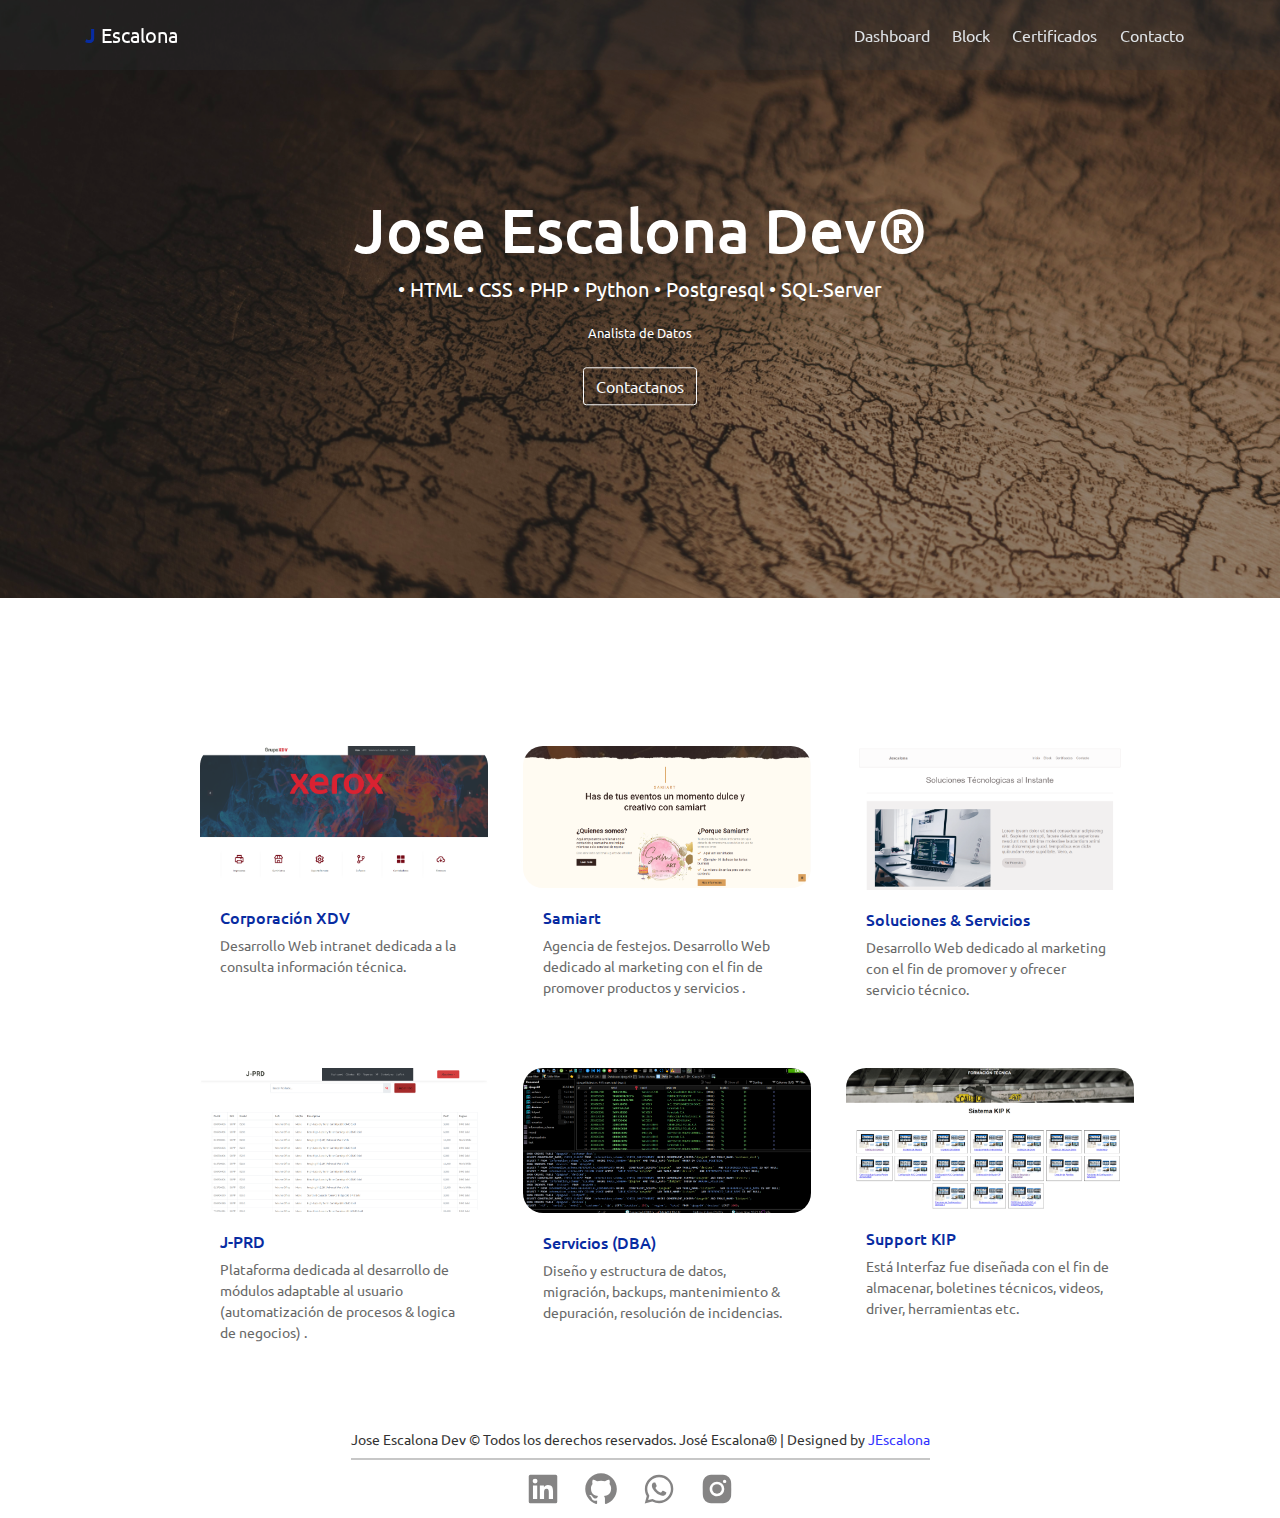
==== commit 9c84de56: "new" ====
--- a/block.html
+++ b/block.html
@@ -127,10 +127,11 @@
                         <div class="mt-5">
                             <a href="#">
                                 <div class="card" style="width: 18rem;">
-                                    <img src="/IMG/data.png" class="card-img-top" alt="...">
+                                    <img src="/IMG/support_kip.png" class="card-img-top" alt="...">
                                     <div class="card-body">
-                                        <h6>Data Variable</h6>
-                                        <p class="card-text">Desarrollo de módulo con el fin de generar data en crudo para posteriror mente migrar a VIPP.</p>
+                                        <h6>Support KIP</h6>
+                                        <p class="card-text">Está Interfaz fue diseñada con el fin de almacenar, 
+                                            boletines técnicos, videos, driver, herramientas etc.</p>
                                     </div>
                                 </div>
                             </a>
@@ -165,7 +166,7 @@
             <div class="row">
                 <div class="">
                     <p style="color: black;" class="m-0">Jose Escalona Dev
-                        &copy;  Todos los derechos reservados. José Escalona® | Designed by <a href="#" style="color: blue;">JEscalona</a>
+                        &copy;  Todos los derechos reservados. José Escalona® | Designed by <a href="https://portafoliosjesclona.000webhostapp.com/" style="color: blue;">JEscalona</a>
                     </p>
                     <div class="linear"></div>
                     <div class="icons">
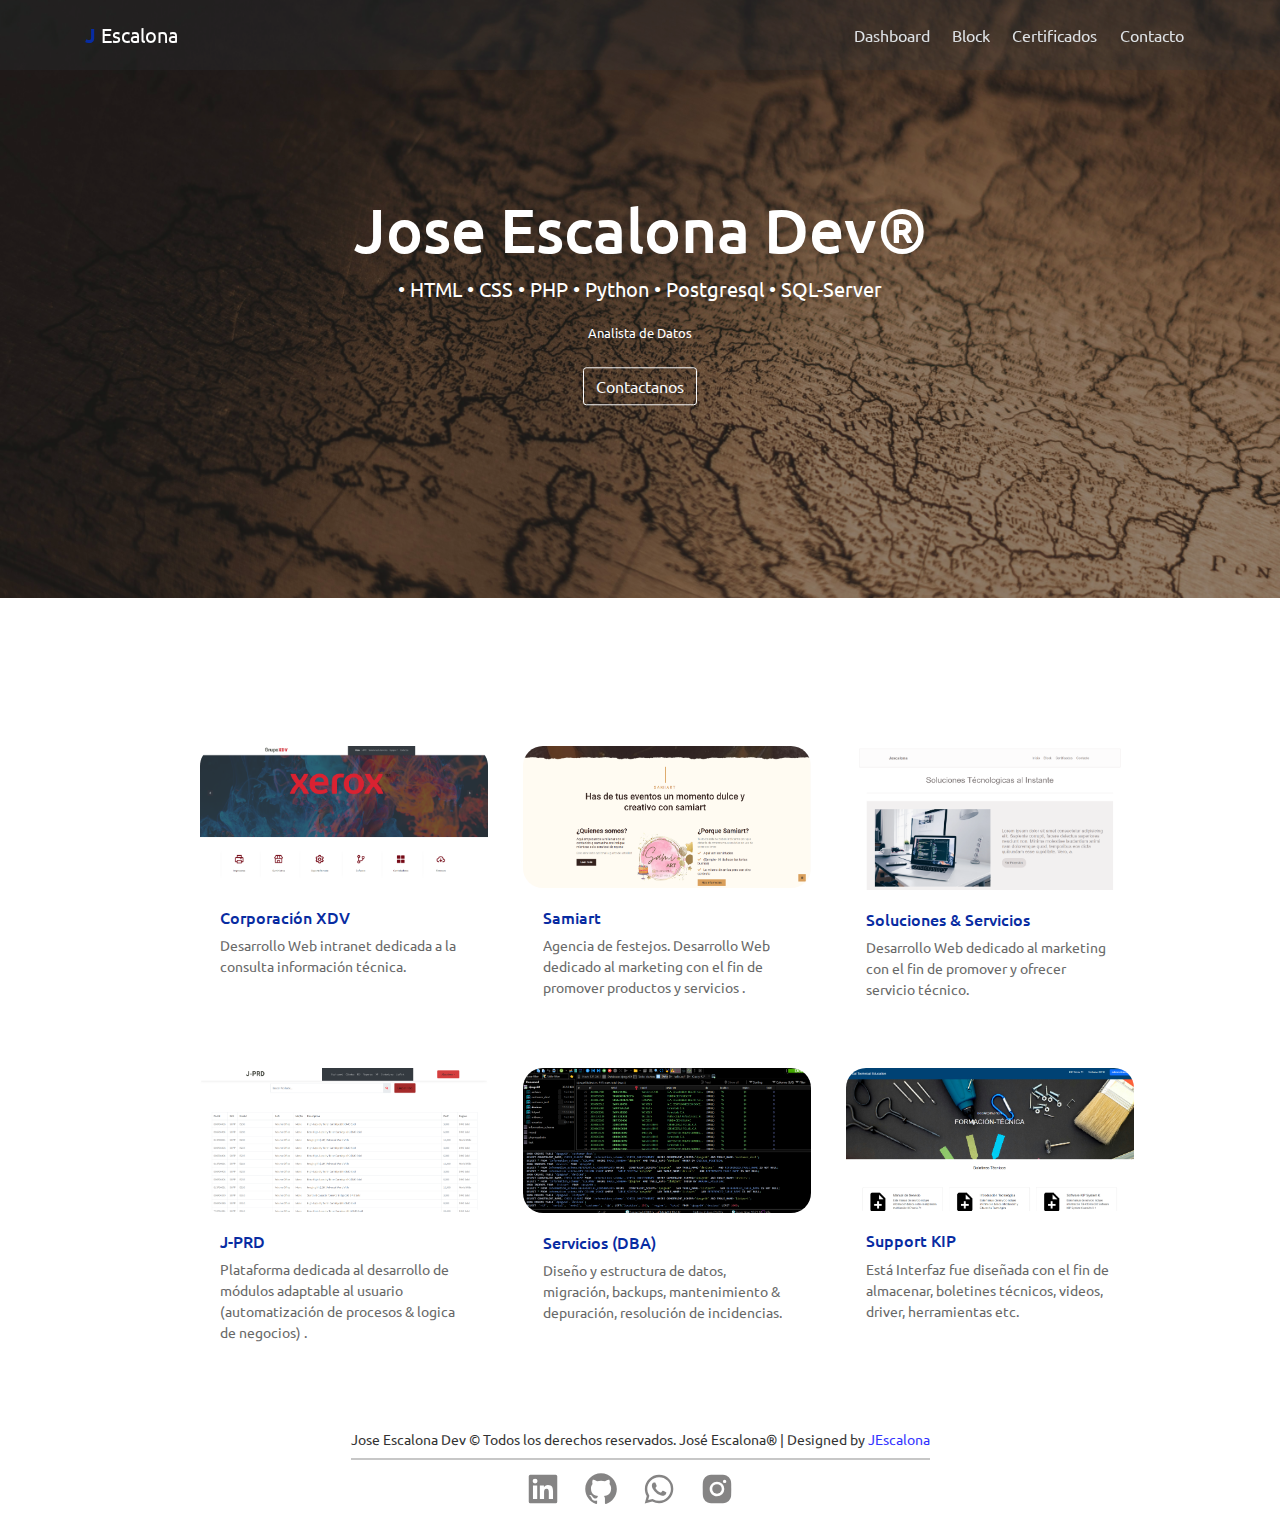
==== commit f9978b88: "new" ====
--- a/block.html
+++ b/block.html
@@ -125,9 +125,9 @@
                         <div style="margin-left: 35px;" class="\t"></div>
                         
                         <div class="mt-5">
-                            <a href="#">
+                            <a href="/block/support_kip.html">
                                 <div class="card" style="width: 18rem;">
-                                    <img src="/IMG/support_kip.png" class="card-img-top" alt="...">
+                                    <img src="/IMG/kip71s.png" class="card-img-top" alt="...">
                                     <div class="card-body">
                                         <h6>Support KIP</h6>
                                         <p class="card-text">Está Interfaz fue diseñada con el fin de almacenar, 
